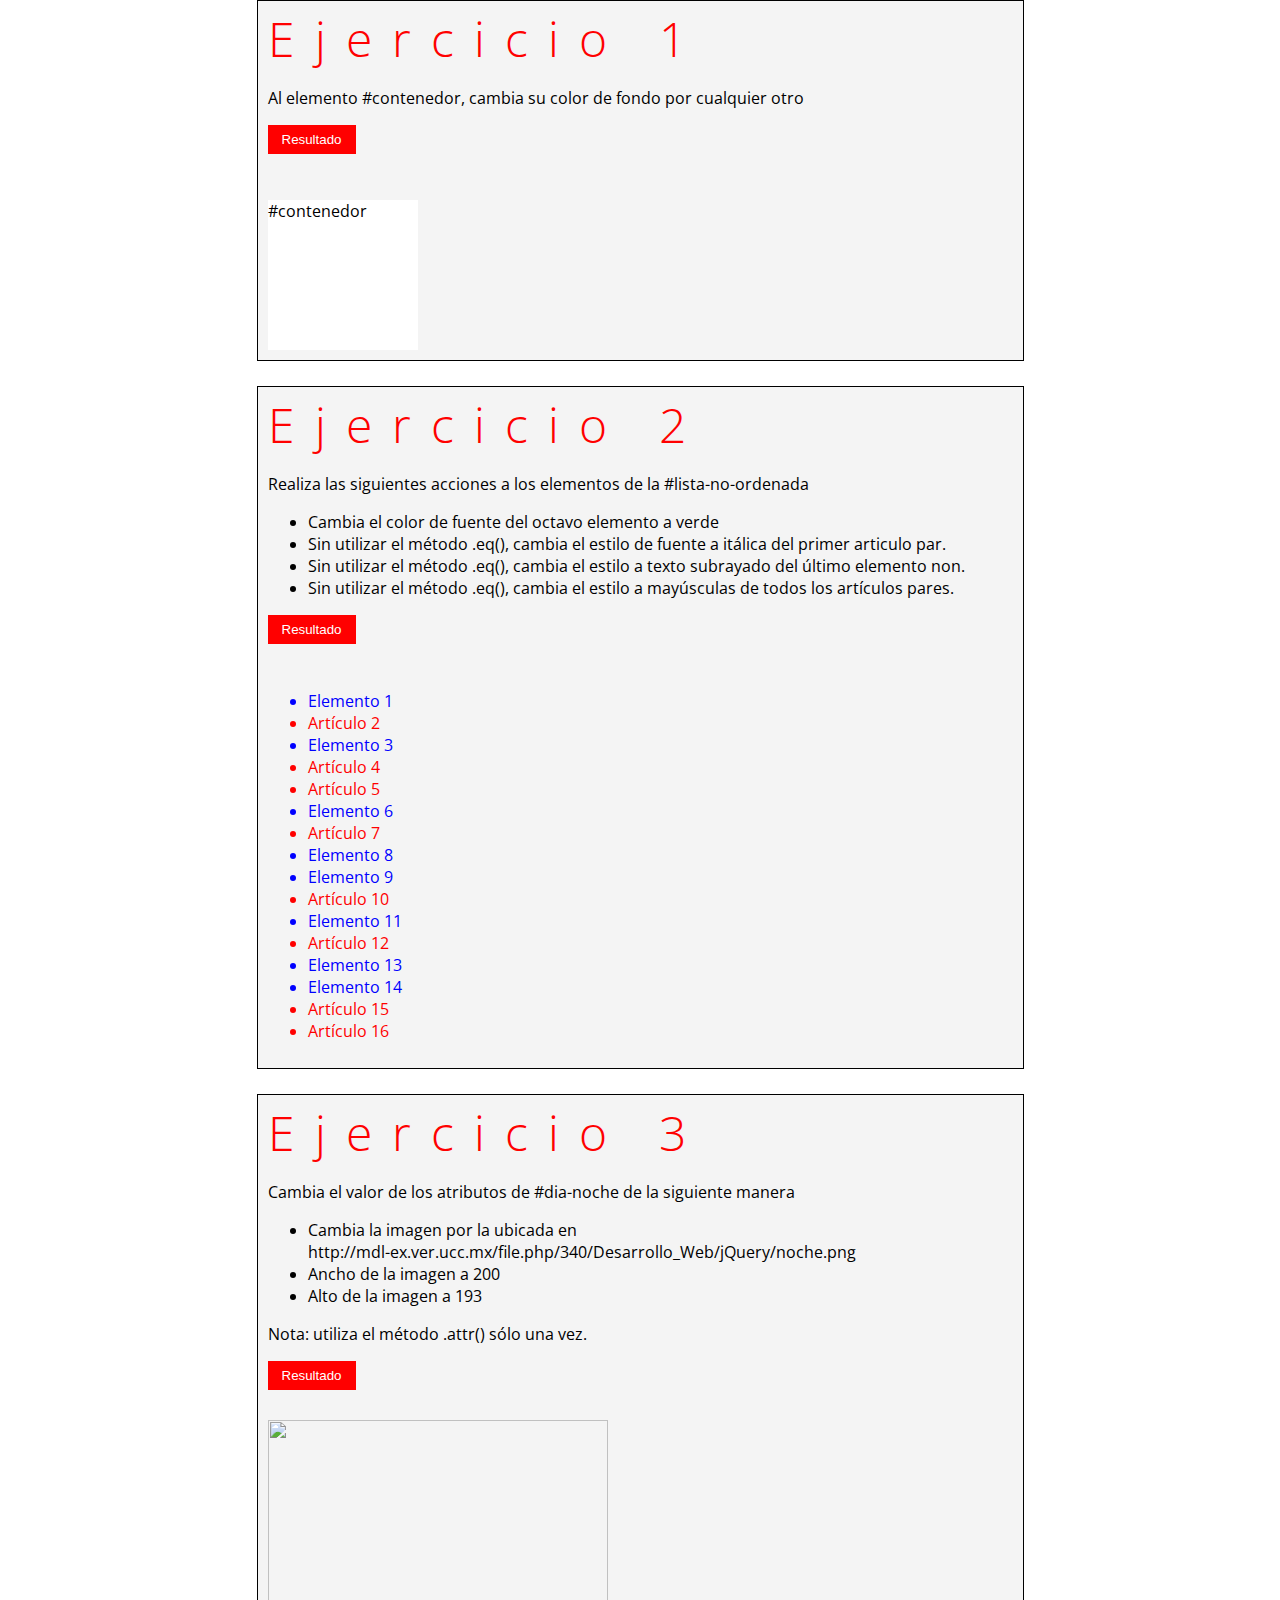
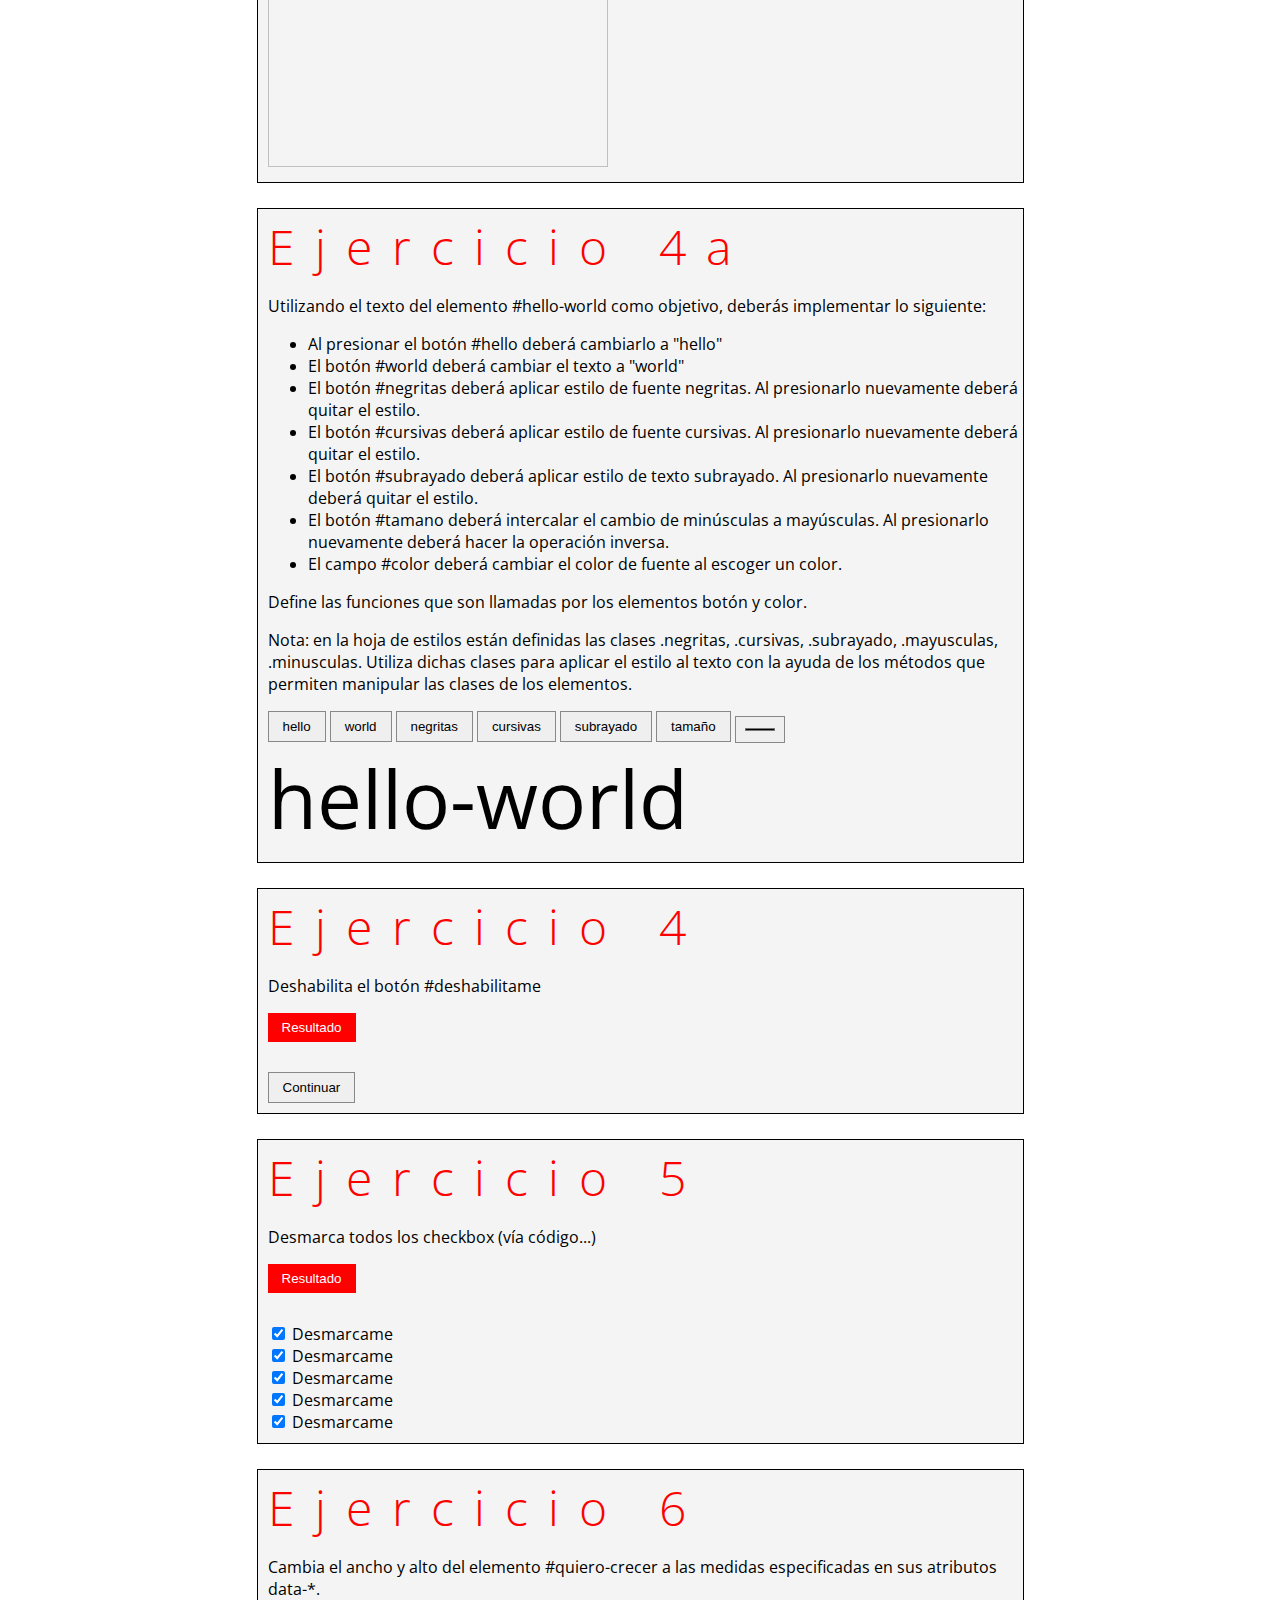
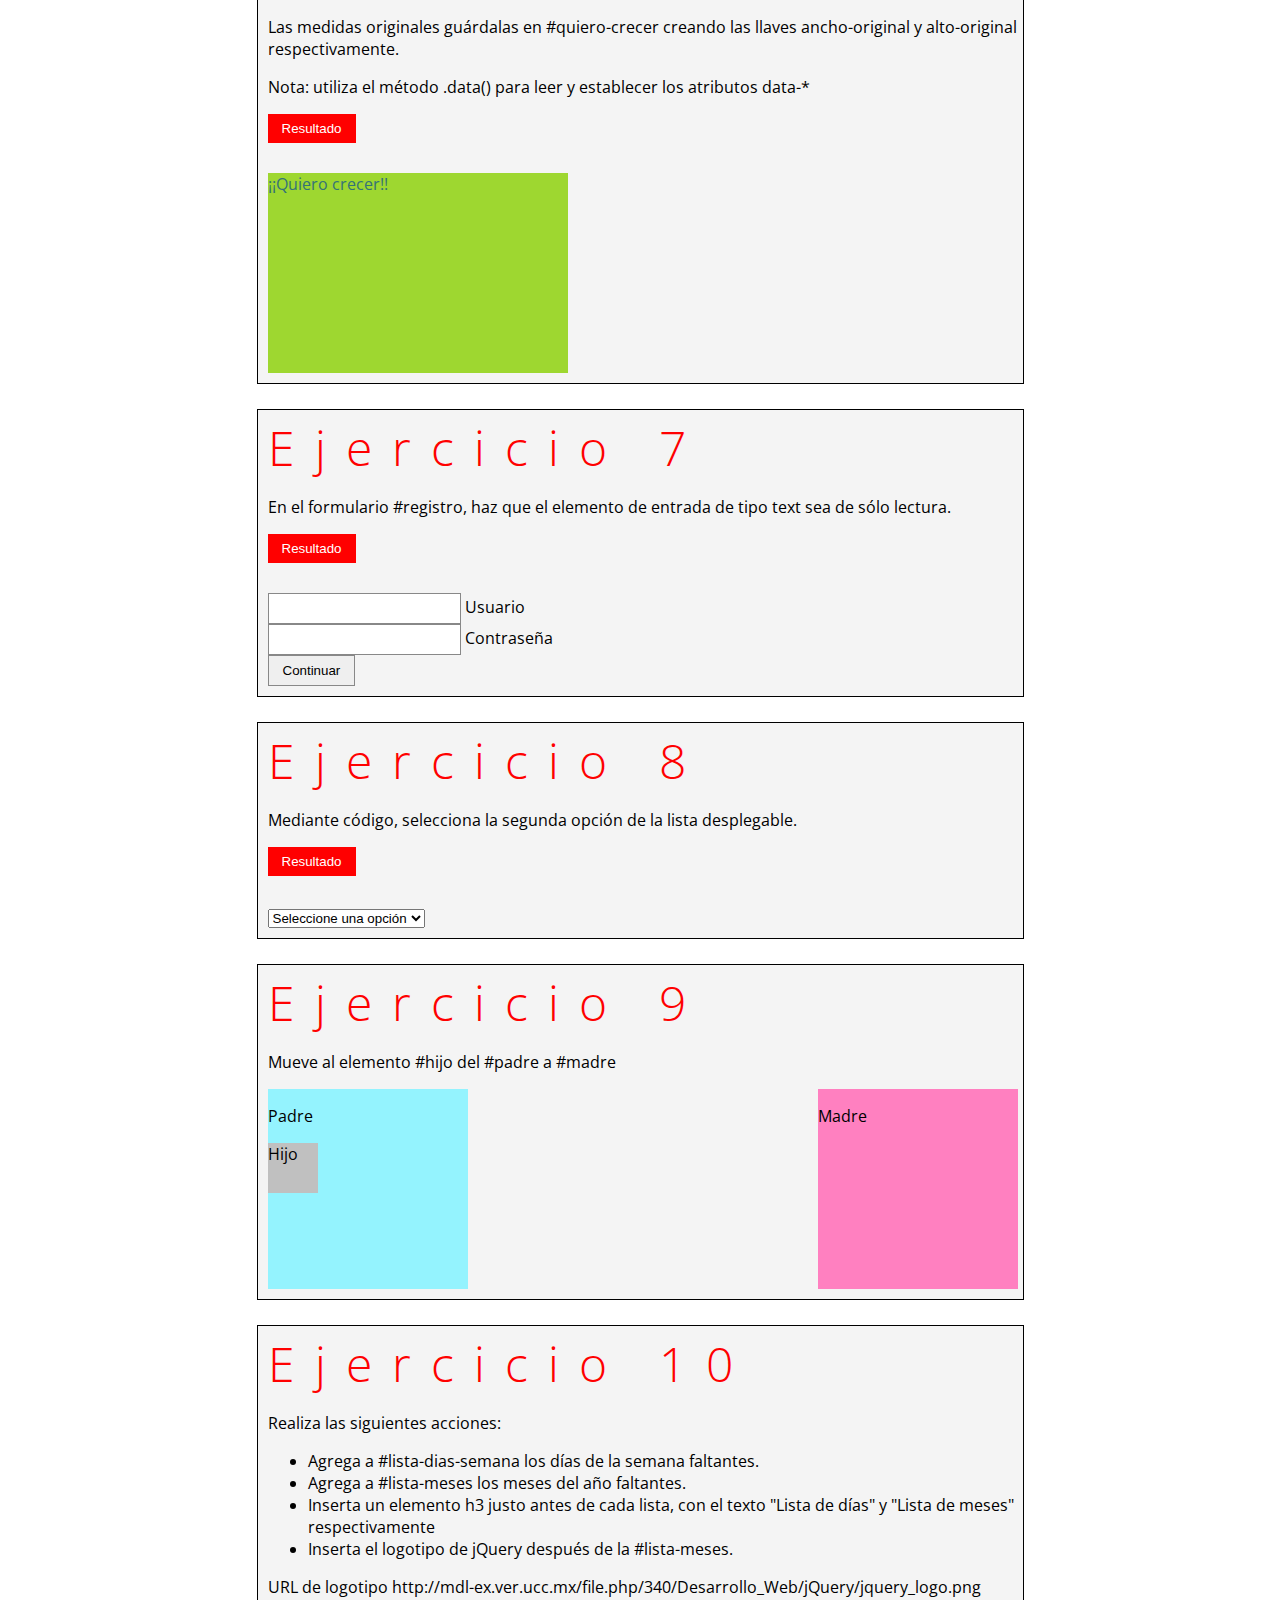
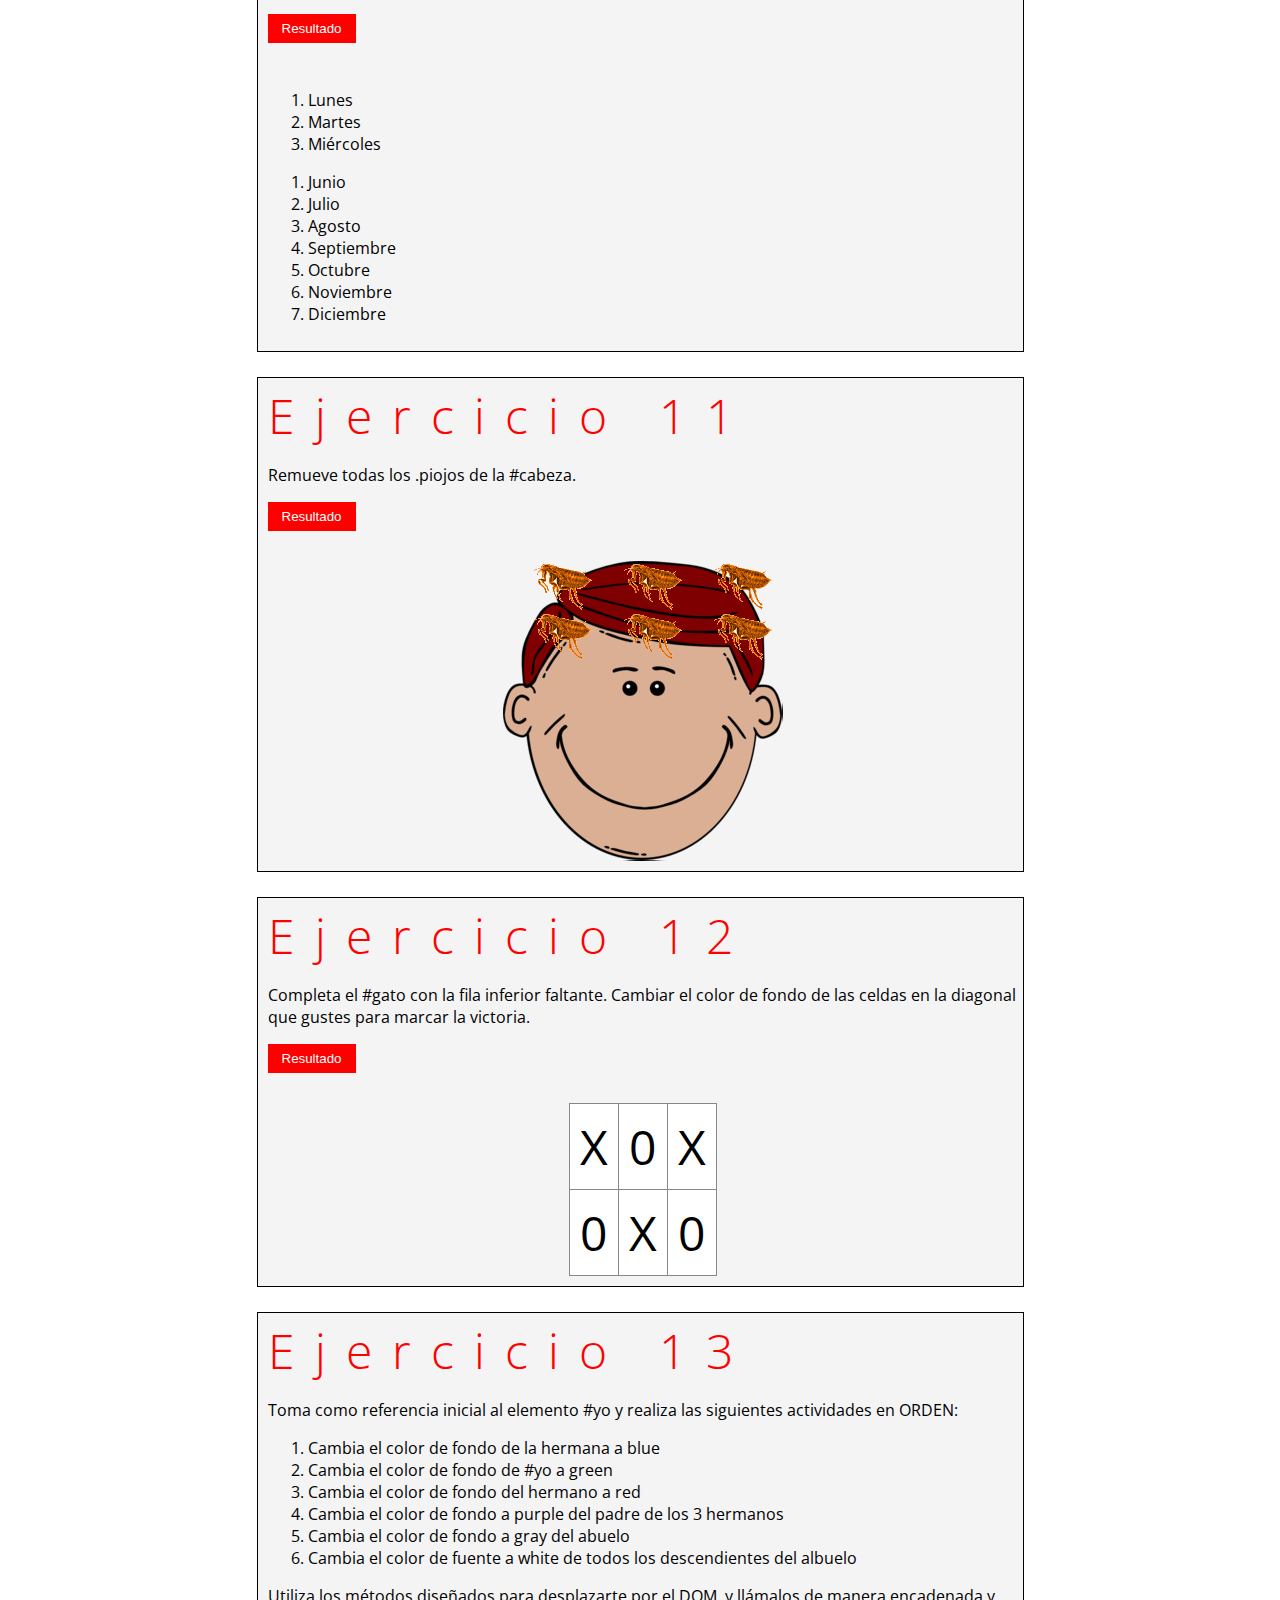
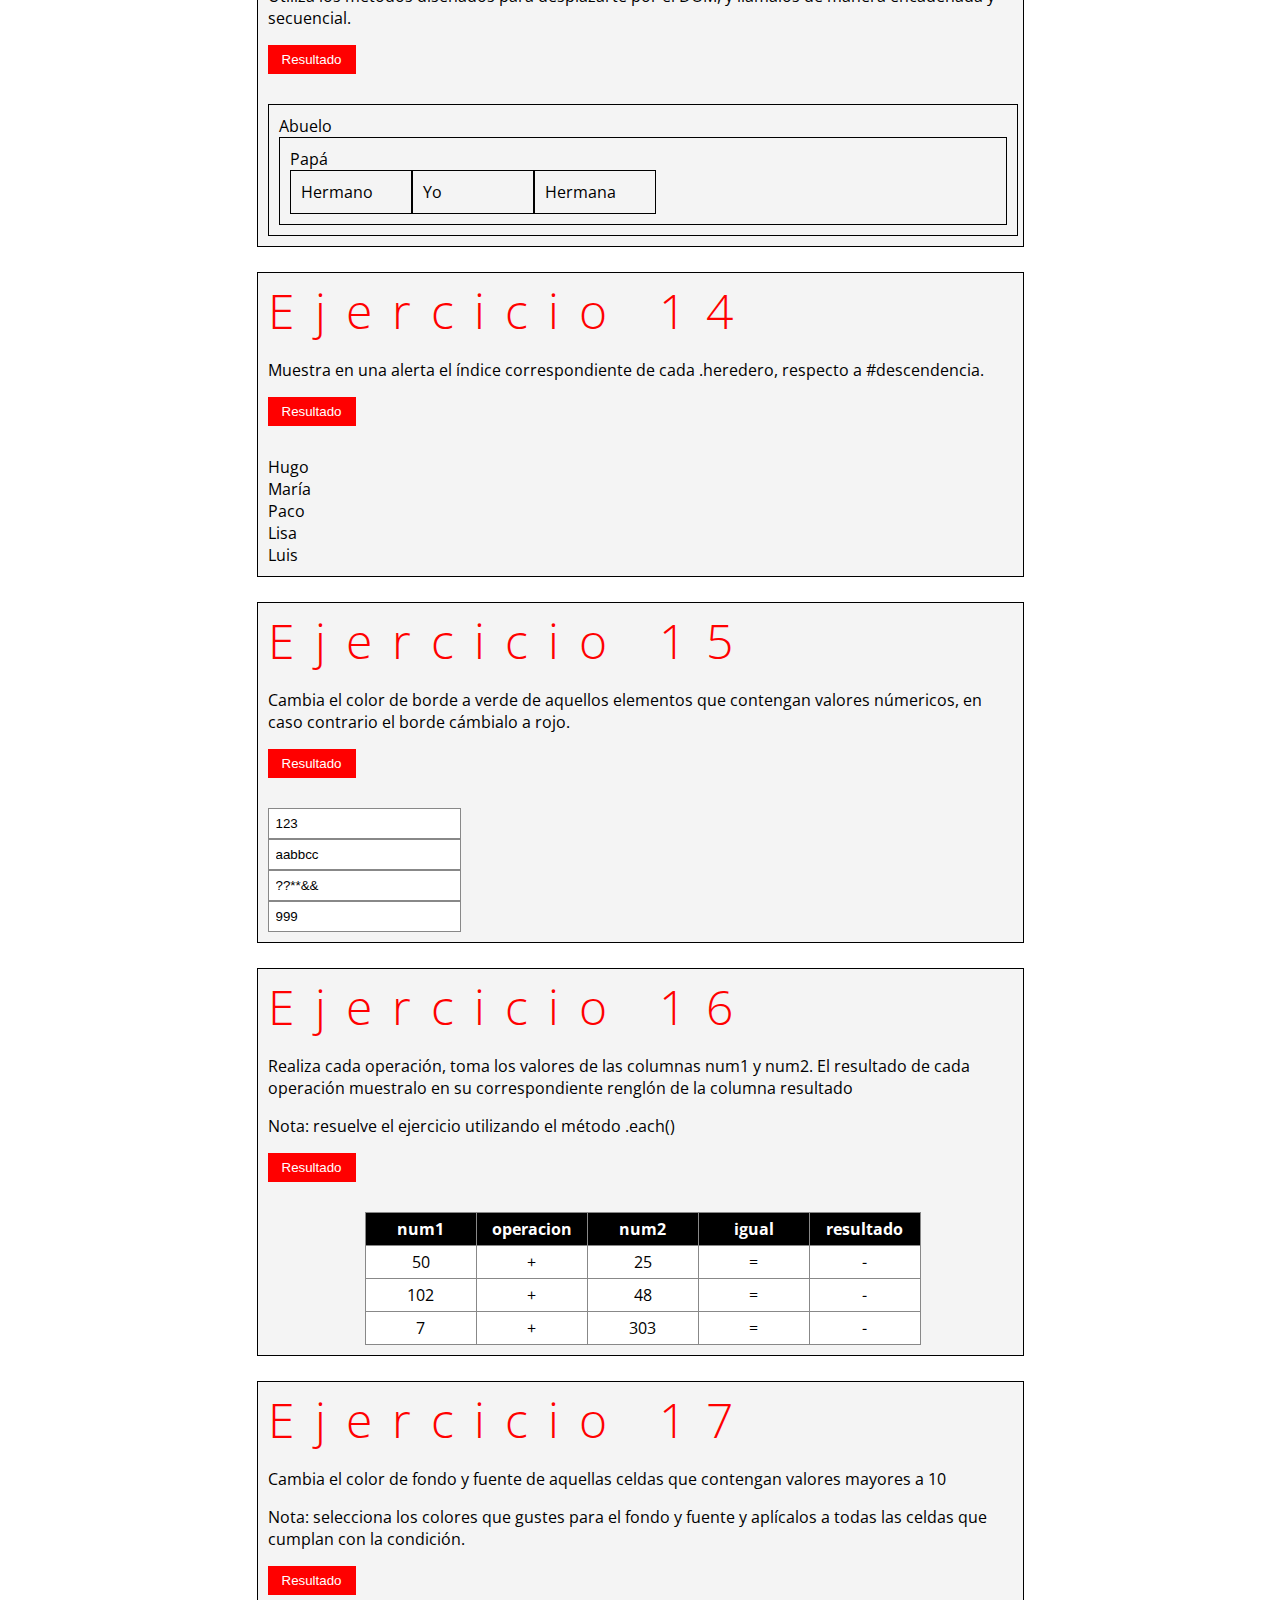
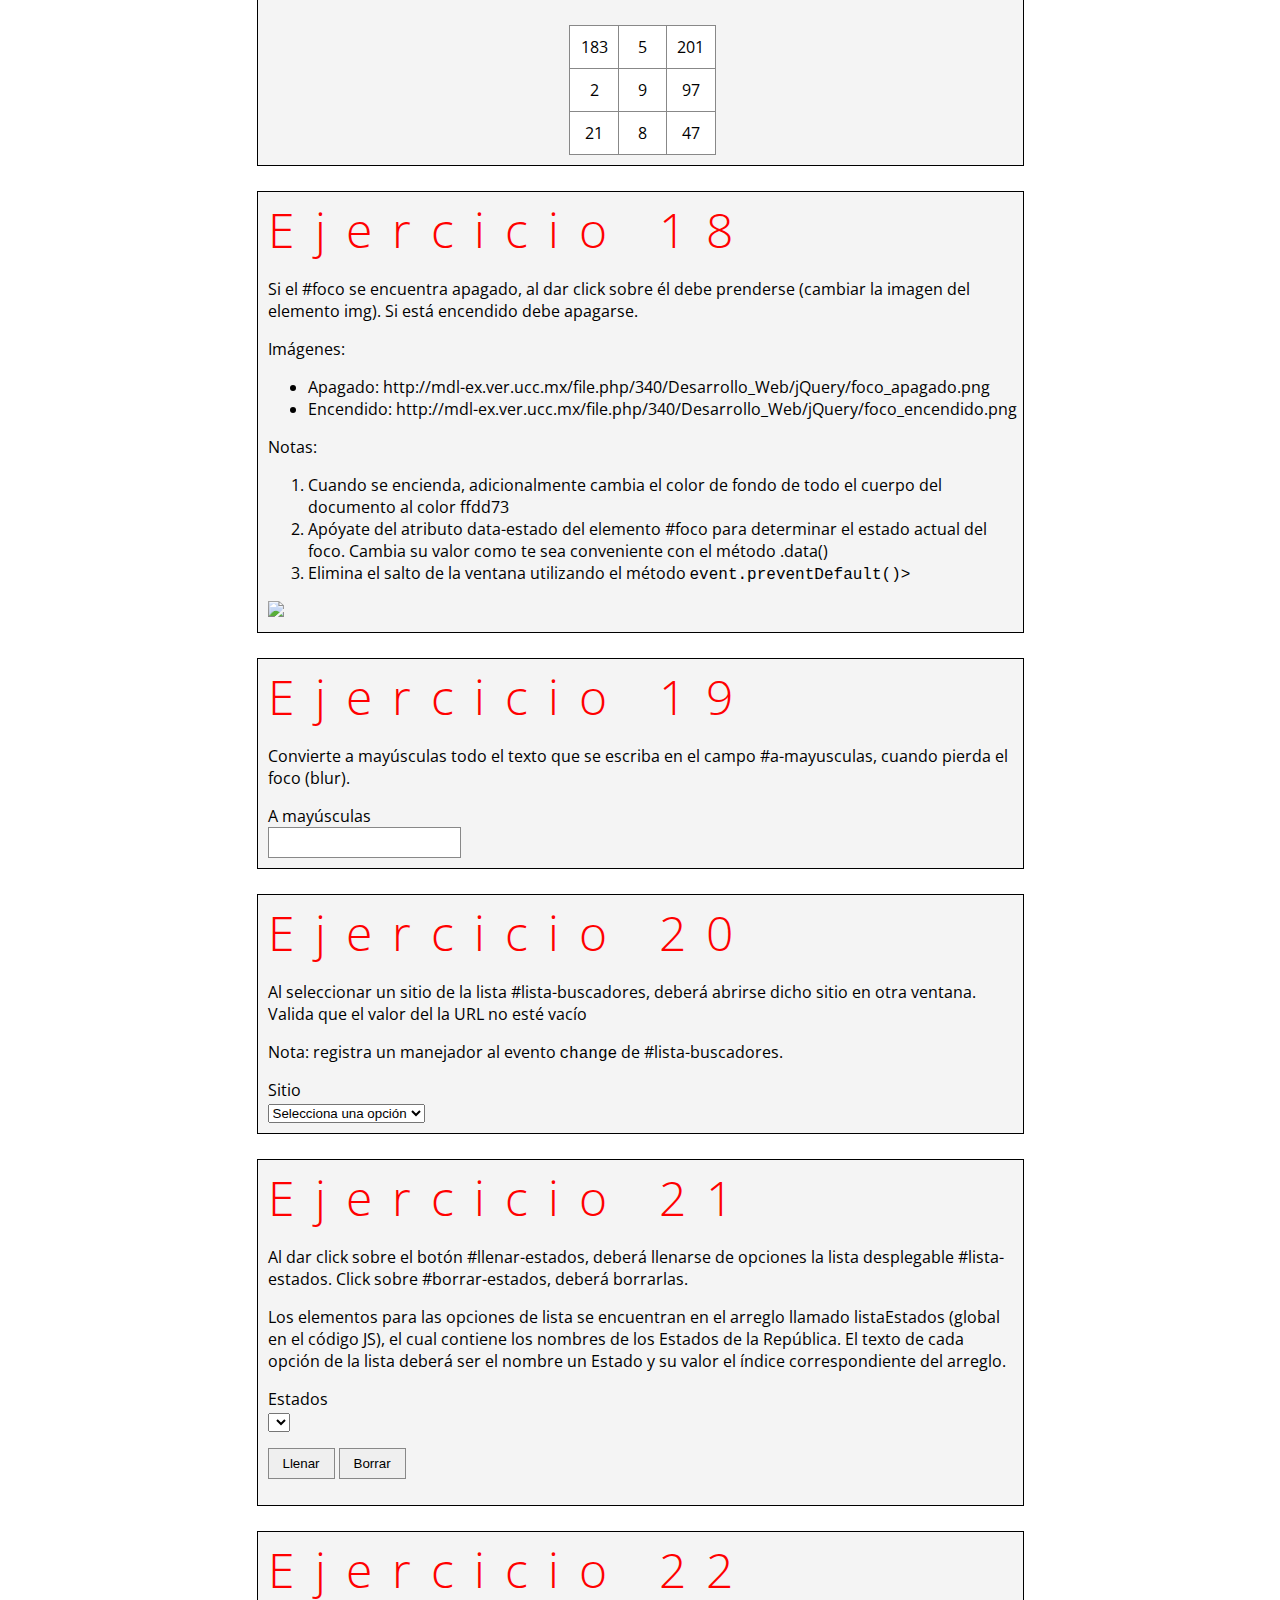
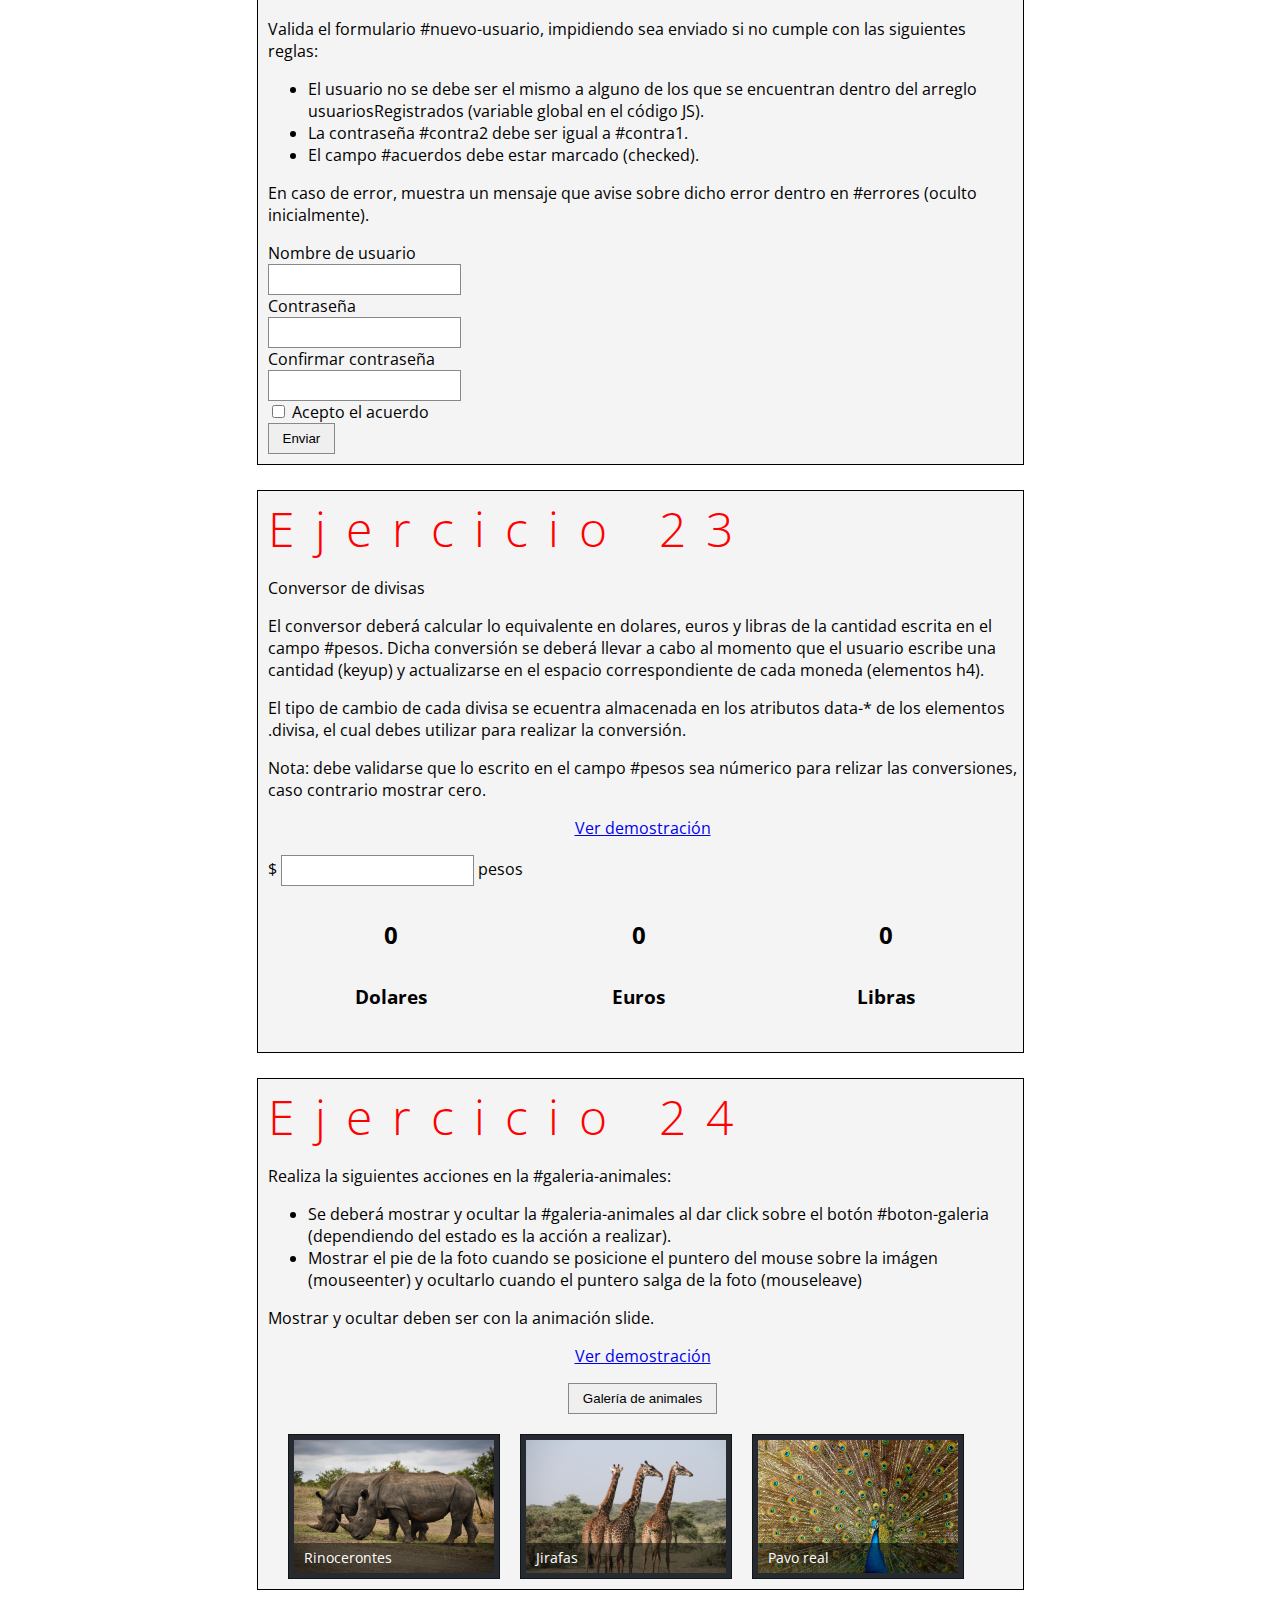
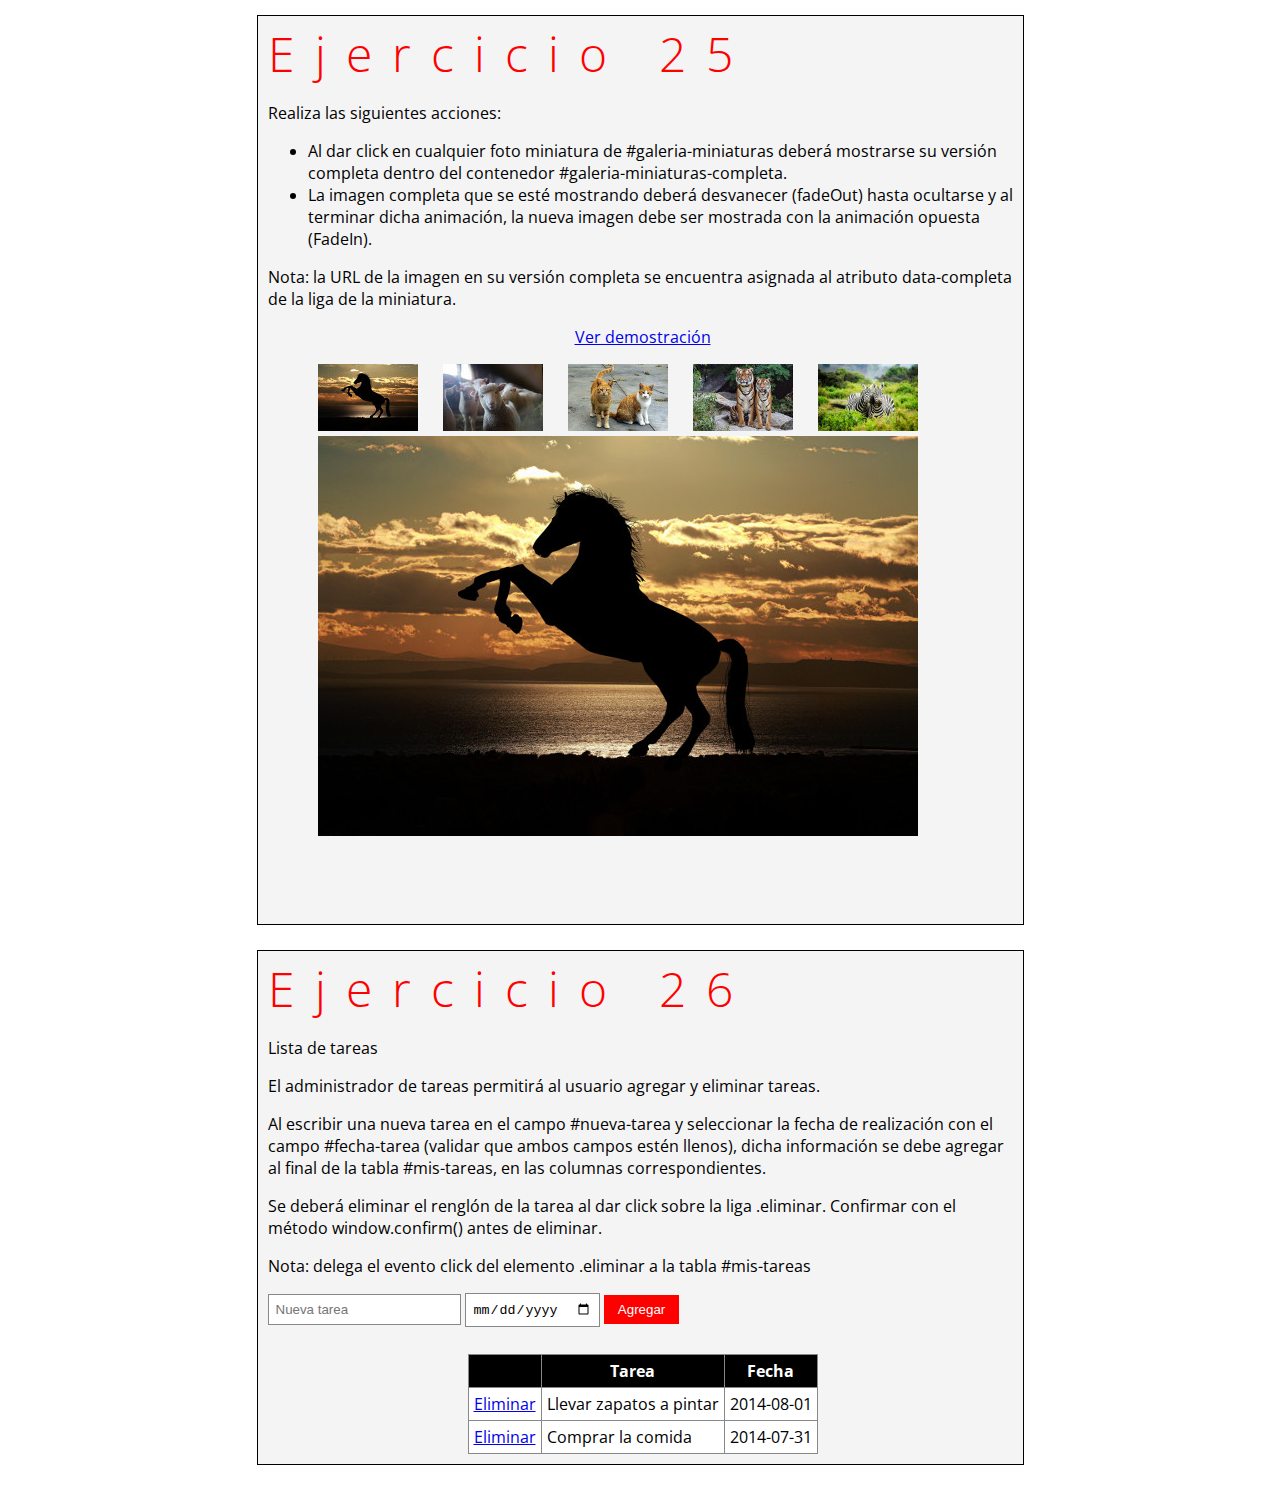
==== pw2-e13.html @ 1884f0b2 "Carga inicial" ====
<!DOCTYPE html>
<html>
    <head>
        <meta charset="utf-8">
        <title>Práctica 13</title>
        <link href='http://fonts.googleapis.com/css?family=Open+Sans:400,700,300' rel='stylesheet' type='text/css'>

        <script src="https://ajax.googleapis.com/ajax/libs/jquery/3.3.1/jquery.min.js"></script>

        <link rel="stylesheet" type="text/css" href="pw2-e13.css" />
        <script src="pw2-e13.js"></script>
    </head>
    <body>
        <div class="ejercicio" id="ejercicio1">
            <h2>Ejercicio 1</h2>

            <p>Al elemento #contenedor, cambia su color de fondo por cualquier otro</p>

            <div class="resultado">
                <input type="button" value="Resultado">

                <div id="contenedor">
                    <p>#contenedor</p>
                </div>
            </div>
        </div>

        <div class="ejercicio" id="ejercicio2">
            <h2>Ejercicio 2</h2>

            <p>Realiza las siguientes acciones a los elementos de la #lista-no-ordenada</p>

            <ul>
                <li>Cambia el color de fuente del octavo elemento a verde</li>
                <li>Sin utilizar el método .eq(), cambia el estilo de fuente a itálica del primer articulo par.</li>
                <li>Sin utilizar el método .eq(), cambia el estilo a texto subrayado del último elemento non.</li>
                <li>Sin utilizar el método .eq(), cambia el estilo a mayúsculas de todos los artículos pares.</li>
            </ul>

            <div class="resultado">
                <input type="button" value="Resultado" />

                <ul id="lista-no-ordenada">
                    <li class="elemento non">Elemento 1</li>
                    <li class="articulo par">Artículo 2</li>
                    <li class="elemento non">Elemento 3</li>
                    <li class="articulo par">Artículo 4</li>
                    <li class="articulo non">Artículo 5</li>
                    <li class="elemento par">Elemento 6</li>
                    <li class="articulo non">Artículo 7</li>
                    <li class="elemento par">Elemento 8</li>
                    <li class="elemento non">Elemento 9</li>
                    <li class="articulo par">Artículo 10</li>
                    <li class="elemento non">Elemento 11</li>
                    <li class="articulo par">Artículo 12</li>
                    <li class="elemento non">Elemento 13</li>
                    <li class="elemento par">Elemento 14</li>
                    <li class="articulo non">Artículo 15</li>
                    <li class="articulo par">Artículo 16</li>
                </ul>

            </div>
        </div>

        <div class="ejercicio" id="ejercicio3">
            <h2>Ejercicio 3</h2>

            <p>Cambia el valor de los atributos de #dia-noche de la siguiente manera</p>
            <ul>
                <li>Cambia la imagen por la ubicada en <br>http://mdl-ex.ver.ucc.mx/file.php/340/Desarrollo_Web/jQuery/noche.png</li>
                <li>Ancho de la imagen a 200</li>
                <li>Alto de la imagen a 193</li>
            </ul>

            <p>Nota: utiliza el método .attr() sólo una vez.</p>


            <div class="resultado">
                <input type="button" value="Resultado" />
                <br>
                <img src="http://mdl-ex.ver.ucc.mx/file.php/340/Desarrollo_Web/jQuery/dia.png" width="340" height="347" id="dia-noche">

            </div>
        </div>

        <div class="ejercicio" id="ejercicio4a">
            <h2>Ejercicio 4a</h2>

            <p>Utilizando el texto del elemento #hello-world como objetivo, deberás implementar lo siguiente:</p>

            <ul>
                <li>Al presionar el botón #hello deberá cambiarlo a "hello"</li>
                <li>El botón #world deberá cambiar el texto a "world"</li>
                <li>El botón #negritas deberá aplicar estilo de fuente negritas. Al presionarlo nuevamente deberá quitar el estilo.</li>
                <li>El botón #cursivas deberá aplicar estilo de fuente cursivas. Al presionarlo nuevamente deberá quitar el estilo.</li>
                <li>El botón #subrayado deberá aplicar estilo de texto subrayado. Al presionarlo nuevamente deberá quitar el estilo.</li>
                <li>El botón #tamano deberá intercalar el cambio de minúsculas a mayúsculas. Al presionarlo nuevamente deberá hacer la operación inversa.</li>
                <li>El campo #color deberá cambiar el color de fuente al escoger un color.</li>
            </ul>

            <p>Define las funciones que son llamadas por los elementos botón y color.</p>

            <p>Nota: en la hoja de estilos están definidas las clases .negritas, .cursivas, .subrayado, .mayusculas, .minusculas. Utiliza dichas clases para aplicar el estilo al texto con la ayuda de los métodos que permiten manipular las clases de los elementos.</p>


            <div class="resultado">
                <div>
                    <input type="button" onclick="aplicarCambioTexto('hello')" value="hello" id="hello">
                    <input type="button" onclick="aplicarCambioTexto('world')" value="world" id="world">
                    <input type="button" onclick="aplicarCambioNegritas()" value="negritas" id="negritas">
                    <input type="button" onclick="aplicarCambioCursivas()" value="cursivas" id="cursivas">
                    <input type="button" onclick="aplicarCambioSubrayado()" value="subrayado" id="subrayado">
                    <input type="button" onclick="aplicarCambioTamano()" value="tamaño" id="tamano">
                    <input type="color" onchange="aplicarCambioColor( this.value )" id="color">
                </div>
                <div id="hello-world">
                    hello-world
                </div>
            </div>
        </div>

        <div class="ejercicio" id="ejercicio4">
            <h2>Ejercicio 4</h2>

            <p>Deshabilita el botón #deshabilitame</p>

            <div class="resultado">
                <input type="button" value="Resultado" />

                <div>
                    <input type="button" id="deshabilitame" value="Continuar">
                </div>
            </div>
        </div>


        <div class="ejercicio" id="ejercicio5">
            <h2>Ejercicio 5</h2>

            <p>Desmarca todos los checkbox (vía código...)</p>

            <div class="resultado">
                <input type="button" value="Resultado" />

                <div id="desmarca">
                    <input type="checkbox" checked="checked"> Desmarcame<br>
                    <input type="checkbox" checked="checked"> Desmarcame<br>
                    <input type="checkbox" checked="checked"> Desmarcame<br>
                    <input type="checkbox" checked="checked"> Desmarcame<br>
                    <input type="checkbox" checked="checked"> Desmarcame<br>
                </div>
            </div>
        </div>

        <div class="ejercicio" id="ejercicio6">
            <h2>Ejercicio 6</h2>

            <p>Cambia el ancho y alto del elemento #quiero-crecer a las medidas especificadas en sus atributos data-*.</p>
            <p>Las medidas originales guárdalas en #quiero-crecer creando las llaves ancho-original y alto-original respectivamente.</p>
            <p>Nota: utiliza el método .data() para leer y establecer los atributos data-*</p>

            <div class="resultado">
                <input type="button" value="Resultado" />
                <div id="quiero-crecer" data-ancho="600" data-alto="400">
                    ¡¡Quiero crecer!!
                </div>
            </div>
        </div>

        <div class="ejercicio" id="ejercicio7">
            <h2>Ejercicio 7</h2>

            <p>En el formulario #registro, haz que el elemento de entrada de tipo text sea de sólo lectura.</p>

            <div class="resultado">
                <input type="button" value="Resultado" />

                <form id="registro">
                    <input type="text" /> Usuario<br>
                    <input type="password" /> Contraseña<br>
                    <input type="button" value="Continuar" />
                </form>
            </div>
        </div>

        <div class="ejercicio" id="ejercicio8">
            <h2>Ejercicio 8</h2>

            <p>Mediante código, selecciona la segunda opción de la lista desplegable.</p>

            <div class="resultado">
                <input type="button" value="Resultado"><br>
                <select>
                    <option>Seleccione una opción</option>
                    <option value="1">Opción 1</option>
                    <option value="2">Opción 2</option>
                    <option value="3">Opción 3</option>
                    <option value="4">Opción 4</option>
                    <option value="5">Opción 5</option>
                </select>
            </div>
        </div>

        <div class="ejercicio" id="ejercicio9">
            <h2>Ejercicio 9</h2>

            <p>Mueve al elemento #hijo del #padre a #madre</p>

            <div class="resultado">
                <div id="padre">
                    <p>Padre</p>
                        <span id="hijo">Hijo</span>
                </div>

                <div id="madre">
                    <p>Madre</p>
                </div>

                <br>
            </div>
        </div>

        <div class="ejercicio" id="ejercicio10">
            <h2>Ejercicio 10</h2>

            <p>Realiza las siguientes acciones:</p>
                <ul>
                    <li>Agrega a #lista-dias-semana los días de la semana faltantes.</li>
                    <li>Agrega a #lista-meses los meses del año faltantes.</li>
                    <li>Inserta un elemento h3 justo antes de cada lista, con el texto "Lista de días" y "Lista de meses" respectivamente</li>
                    <li>Inserta el logotipo de jQuery después de la #lista-meses.</li>
                </ul>
            <p>URL de logotipo http://mdl-ex.ver.ucc.mx/file.php/340/Desarrollo_Web/jQuery/jquery_logo.png</p>


            <div class="resultado">

                <input type="button" value="Resultado" onclick="ejercicio10()"/>

                <ol id="lista-dias-semana">
                    <li>Lunes</li>
                    <li>Martes</li>
                    <li>Miércoles</li>
                </ol>

                <ol id="lista-meses">
                    <li>Junio</li>
                    <li>Julio</li>
                    <li>Agosto</li>
                    <li>Septiembre</li>
                    <li>Octubre</li>
                    <li>Noviembre</li>
                    <li>Diciembre</li>
                </ol>


            </div>
        </div>

        <div class="ejercicio" id="ejercicio11">
            <h2>Ejercicio 11</h2>

            <p>Remueve todas los .piojos de la #cabeza.</p>

            <div class="resultado">
                <input type="button" value="Resultado" />
                <div id="cabeza">
                    <div class="piojos">&nbsp;</div>
                    <div class="piojos">&nbsp;</div>
                    <div class="piojos">&nbsp;</div>
                    <div class="piojos">&nbsp;</div>
                    <div class="piojos">&nbsp;</div>
                    <div class="piojos">&nbsp;</div>
                </div>
            </div>
        </div>

        <div class="ejercicio" id="ejercicio12">
            <h2>Ejercicio 12</h2>

            <p>Completa el #gato con la fila inferior faltante. Cambiar el color de fondo de las celdas en la diagonal que gustes para marcar la victoria.</p>

            <div class="resultado">
                <input type="button" value="Resultado" />

                <table id="gato">
                    <tr>
                        <td>X</td>
                        <td>0</td>
                        <td>X</td>
                    </tr>
                    <tr>
                        <td>0</td>
                        <td>X</td>
                        <td>0</td>
                    </tr>
                </table>

            </div>
        </div>

        <div class="ejercicio" id="ejercicio13">
            <h2>Ejercicio 13</h2>

            <p>Toma como referencia inicial al elemento #yo y realiza las siguientes actividades en ORDEN:</p>
            <ol>
                <li>Cambia el color de fondo de la hermana a blue</li>
                <li>Cambia el color de fondo de #yo a green</li>
                <li>Cambia el color de fondo del hermano a red</li>
                <li>Cambia el color de fondo a purple del padre de los 3 hermanos</li>
                <li>Cambia el color de fondo a gray del abuelo</li>
                <li>Cambia el color de fuente a white de todos los descendientes del albuelo</li>
            </ol>
            <p>Utiliza los métodos diseñados para desplazarte por el DOM, y llámalos de manera encadenada y secuencial.</p>


            <div class="resultado">
                <input type="button" value="Resultado" onclick="ejercicio13()">

                <div id="arbol-genealogico">
                    <div>
                        Abuelo
                        <div>
                            Papá
                            <br>

                            <div>
                                Hermano
                            </div>
                            <div id="yo">
                                Yo
                            </div>

                            <div>
                                Hermana
                            </div>

                            <br>
                        </div>
                    </div>
                </div>
            </div>

        </div>

        <div class="ejercicio" id="ejercicio14">
            <h2>Ejercicio 14</h2>

            <p>Muestra en una alerta el índice correspondiente de cada .heredero, respecto a #descendencia.</p>

            <div class="resultado">
                <input type="button" value="Resultado">

                <div id="descendencia">
                    <div class="heredero">Hugo</div>
                    <div class="heredero">María</div>
                    <div class="heredero">Paco</div>
                    <div class="heredero">Lisa</div>
                    <div class="heredero">Luis</div>
                </div>
            </div>
        </div>

        <div class="ejercicio" id="ejercicio15">
            <h2>Ejercicio 15</h2>

            <p>Cambia el color de borde a verde de aquellos elementos que contengan valores númericos, en caso contrario el borde cámbialo a rojo.</p>

            <div class="resultado">
                <input type="button" value="Resultado">


                <div id="marcalos">
                    <input type="text" value="123" readonly="readonly"/><br>
                    <input type="text" value="aabbcc" readonly="readonly" /><br>
                    <input type="text" value="??**&&" readonly="readonly" /><br>
                    <input type="text" value="999" readonly="readonly" />
                </div>
            </div>
        </div>

        <div class="ejercicio" id="ejercicio16">
            <h2>Ejercicio 16</h2>

            <p>Realiza cada operación, toma los valores de las columnas num1 y num2. El resultado de cada operación muestralo en su correspondiente renglón de la columna resultado</p>
            <p>Nota: resuelve el ejercicio utilizando el método .each()</p>

            <div class="resultado">
                <input type="button" value="Resultado">

                <table id="sumas">
                    <thead>
                        <tr>
                            <th width="100">num1</th>
                            <th width="100">operacion</th>
                            <th width="100">num2</th>
                            <th width="100">igual</th>
                            <th width="100">resultado</th>
                        </tr>
                    </thead>
                    <tbody>
                        <tr>
                            <td>50</td>
                            <td>+</td>
                            <td>25</td>
                            <td>=</td>
                            <td>-</td>
                        </tr>
                        <tr>
                            <td>102</td>
                            <td>+</td>
                            <td>48</td>
                            <td>=</td>
                            <td>-</td>
                        </tr>
                        <tr>
                            <td>7</td>
                            <td>+</td>
                            <td>303</td>
                            <td>=</td>
                            <td>-</td>
                        </tr>
                    </tbody>
                </table>
            </div>
        </div>

        <div class="ejercicio" id="ejercicio17">
            <h2>Ejercicio 17</h2>

            <p>Cambia el color de fondo y fuente de aquellas celdas que contengan valores mayores a 10</p>
            <p>Nota: selecciona los colores que gustes para el fondo y fuente y aplícalos a todas las celdas que cumplan con la condición.</p>

            <div class="resultado">
                <input type="button" value="Resultado">

                <table id="mayores-que-10">
                  <tr>
                    <td>183</td>
                    <td>5</td>
                    <td>201</td>
                  </tr>
                  <tr>
                    <td>2</td>
                    <td>9</td>
                    <td>97</td>
                  </tr>
                  <tr>
                    <td>21</td>
                    <td>8</td>
                    <td>47</td>
                  </tr>
                </table>
            </div>
        </div>

        <div class="ejercicio" id="ejercicio18">
            <h2>Ejercicio 18</h2>

            <p>Si el #foco se encuentra apagado, al dar click sobre él debe prenderse (cambiar la imagen del elemento img). Si está encendido debe apagarse.</p>
            <p>Imágenes:</p>
            <ul>
                <li>Apagado: http://mdl-ex.ver.ucc.mx/file.php/340/Desarrollo_Web/jQuery/foco_apagado.png</li>
                <li>Encendido: http://mdl-ex.ver.ucc.mx/file.php/340/Desarrollo_Web/jQuery/foco_encendido.png</li>
            </ul>

            <p>Notas:</p>
            <ol>
                <li>Cuando se encienda, adicionalmente cambia el color de fondo de todo el cuerpo del documento al color ffdd73</li>
                <li>Apóyate del atributo data-estado del elemento #foco para determinar el estado actual del foco. Cambia su valor como te sea conveniente con el método .data()</li>
                <li>Elimina el salto de la ventana utilizando el método <code>event.preventDefault()></code></li>
            </ol>


            <div class="resultado">
                <a href="#" id="foco" data-estado="apagado"><img src="http://mdl-ex.ver.ucc.mx/file.php/340/Desarrollo_Web/jQuery/foco_apagado.png"></a>
            </div>
        </div>

        <div class="ejercicio" id="ejercicio19">
            <h2>Ejercicio 19</h2>

            <p>Convierte a mayúsculas todo el texto que se escriba en el campo #a-mayusculas, cuando pierda el foco (blur).</p>

            <div class="resultado">
                <label>A mayúsculas<br>
                    <input type="text" id="a-mayusculas" />
                </label>
            </div>

        </div>

        <div class="ejercicio" id="ejercicio20">
            <h2>Ejercicio 20</h2>

            <p>Al seleccionar un sitio de la lista #lista-buscadores, deberá abrirse dicho sitio en otra ventana. Valida que el valor del la URL no esté vacío</p>
            <p>Nota: registra un manejador al evento <code>change</code> de #lista-buscadores.</p>


            <div class="resultado">
                <label>Sitio<br>
                    <select id="lista-buscadores">
                        <option value="">Selecciona una opción</option>
                        <option value="http://www.google.com">Google</option>
                        <option value="http://www.yahoo.com">Yahoo</option>
                        <option value="https://duckduckgo.com/">DuckDuckGo</option>
                    </select>
                </label>
            </div>
        </div>


        <div class="ejercicio" id="ejercicio21">
            <h2>Ejercicio 21</h2>

            <p>Al dar click sobre el botón #llenar-estados, deberá llenarse de opciones la lista desplegable #lista-estados. Click sobre #borrar-estados, deberá borrarlas.</p>
            <p>Los elementos para las opciones de lista se encuentran en el arreglo llamado listaEstados (global en el código JS), el cual contiene los nombres de los Estados de la República. El texto de cada opción de la lista deberá ser el nombre un Estado y su valor el índice  correspondiente del arreglo.</p>

            <div class="resultado">
                <label>Estados<br>
                    <select id="lista-estados"></select>
                </label>
                <p>
                    <input type="button" id="llenar-estados" value="Llenar" />
                    <input type="button" id="borrar-estados" value="Borrar" />
                </p>

            </div>

        </div>

        <div class="ejercicio" id="ejercicio22">

            <h2>Ejercicio 22</h2>

            <p>Valida el formulario #nuevo-usuario, impidiendo sea enviado si no cumple con las siguientes reglas:</p>
            <ul>
                <li>El usuario no se debe ser el mismo a alguno de los que se encuentran dentro del arreglo usuariosRegistrados (variable global en el código JS).</li>
                <li>La contraseña #contra2 debe ser igual a #contra1.</li>
                <li>El campo #acuerdos debe estar marcado (checked).</li>
            </ul>

            <p>En caso de error, muestra un mensaje que avise sobre dicho error dentro en #errores (oculto inicialmente).</p>

            <div class="resultado">

                <div id="errores">errores</div>

                <form id="nuevo-usuario">

                    <label>Nombre de usuario<br>
                        <input type="text" id="usuario" />
                    </label>

                    <br>

                    <label>Contraseña<br>
                        <input type="password" id="contra1" />
                    </label>

                    <br>

                    <label>Confirmar contraseña<br>
                        <input type="password" id="contra2" />
                    </label>

                    <br>

                    <label><input type="checkbox" id="acuerdos" value="acepto"/> Acepto el acuerdo</label>

                    <br>

                    <input type="submit" value="Enviar">
                </form>
            </div>

        </div>



        <div class="ejercicio" id="ejercicio23">
            <h2>Ejercicio 23</h2>


            <p>Conversor de divisas</p>

            <p>El conversor deberá calcular lo equivalente en dolares, euros y libras de la cantidad escrita en el campo #pesos. Dicha conversión se deberá llevar a cabo al momento que el usuario escribe una cantidad (keyup) y actualizarse en el espacio correspondiente de cada moneda (elementos h4).</p>
            <p>El tipo de cambio de cada divisa se ecuentra almacenada en los atributos data-* de los elementos .divisa, el cual debes utilizar para realizar la conversión.</p>
            <p>Nota: debe validarse que lo escrito en el campo #pesos sea númerico para relizar las conversiones, caso contrario mostrar cero.</p>

            <div class="resultado">

                <p class="demo"><a href="http://codepen.io/rsanchez/pen/vsduh" target="_blank">Ver demostración</a></p>
                <div class="en-pesos">
                    $ <input type="number" id="pesos"> pesos <br>
                </div>
                <div class="conversor">
                    <div id="dolares" class="divisa" data-cambio="13.50">
                        <h4>0</h4>
                        <h5>Dolares</h5>
                    </div>

                    <div id="euros" class="divisa" data-cambio="17.50">
                        <h4>0</h4>
                        <h5>Euros</h5>
                    </div>

                    <div id="libras" class="divisa" data-cambio="21.50">
                        <h4>0</h4>
                        <h5>Libras</h5>
                    </div>

                    <br>
               </div>
            </div>
        </div>

        <div class="ejercicio" id="ejercicio24">
            <h2>Ejercicio 24</h2>

            <p>Realiza la siguientes acciones en la #galeria-animales:</p>
            <ul>
                <li>Se deberá mostrar y ocultar la #galeria-animales al dar click sobre el botón #boton-galeria (dependiendo del estado es la acción a realizar).</li>
                <li>Mostrar el pie de la foto cuando se posicione el puntero del mouse sobre la imágen (mouseenter) y ocultarlo cuando el puntero salga de la foto (mouseleave)</li>
            </ul>
            <p>Mostrar y ocultar deben ser con la animación slide.</p>

            <p class="demo"><a href="http://codepen.io/rsanchez/pen/zJIub" target="_blank">Ver demostración</a></p>

            <div class="resultado">
                <div>
                    <input type="button" id="boton-galeria" value="Galería de animales" />
                </div>
                <ul id="galeria-animales">
                    <li>
                        <img src="img/animales/rinocerontes.jpg" width="200">
                        <span>Rinocerontes</span>
                    </li>

                    <li>
                        <img src="img/animales/jirafas.jpg" width="200">
                        <span>Jirafas</span>
                    </li>

                    <li>
                        <img src="img/animales/pavo_real.jpg" width="200">
                        <span>Pavo real</span>
                    </li>
                </ul>

                <br>

            </div>

        </div>

        <div class="ejercicio" id="ejercicio25">
            <h2>Ejercicio 25</h2>

            <p>Realiza las siguientes acciones:</p>
            <ul>
                <li>Al dar click en cualquier foto miniatura de #galeria-miniaturas deberá mostrarse su versión completa dentro del contenedor #galeria-miniaturas-completa.</li>
                <li>La imagen completa que se esté mostrando deberá desvanecer (fadeOut) hasta ocultarse y al terminar dicha animación, la nueva imagen debe ser mostrada con la animación opuesta (FadeIn).</li>
            </ul>

            <p>Nota: la URL de la imagen en su versión completa se encuentra asignada al atributo data-completa de la liga de la miniatura.</p>

            <p class="demo"><a href="http://codepen.io/rsanchez/pen/oEufG" target="_blank">Ver demostración</a></p>


            <div class="resultado">
                <div id="contenedor-galeria-miniaturas">
                    <ul id="galeria-miniaturas">
                        <li>
                            <a href="#" data-completa="img/animales/caballo.jpg">
                                <img src="img/animales/thumbs/caballo.jpg" width="100" height="67">
                            </a>
                        </li>

                        <li>
                            <a href="#" data-completa="img/animales/oveja.jpg">
                                <img src="img/animales/thumbs/oveja.jpg" width="100" height="67">
                            </a>
                        </li>

                        <li>
                            <a href="#" data-completa="img/animales/gatos.jpg">
                                <img src="img/animales/thumbs/gatos.jpg" width="100" height="67">
                            </a>
                        </li>

                        <li>
                            <a href="#" data-completa="img/animales/tigres.jpg">
                                <img src="img/animales/thumbs/tigres.jpg" width="100" height="67">
                            </a>
                        </li>

                        <li>
                            <a href="#" data-completa="img/animales/zebras.jpg">
                                <img src="img/animales/thumbs/zebras.jpg" width="100" height="67">
                            </a>
                        </li>
                    </ul>

                    <br>

                    <div id="galeria-miniaturas-completa">
                        <img src="img/animales/caballo.jpg" width="600" height="400">
                    </div>

                    <br>
                </div>
            </div>
        </div>

        <div class="ejercicio" id="ejercicio26">
            <h2>Ejercicio 26</h2>


            <p>Lista de tareas</p>

            <p>El administrador de tareas permitirá al usuario agregar y eliminar tareas.</p>
            <p>Al escribir una nueva tarea en el campo #nueva-tarea y seleccionar la fecha de realización con el campo #fecha-tarea (validar que ambos campos estén llenos), dicha información se debe agregar al final de la tabla #mis-tareas, en las columnas correspondientes.</p>
            <p>Se deberá eliminar el renglón de la tarea al dar click sobre la liga .eliminar. Confirmar con el método window.confirm() antes de eliminar.</p>
            <p>Nota: delega el evento click del elemento .eliminar a la tabla #mis-tareas</p>

            <div class="resultado">
                <input type="text" id="nueva-tarea" placeholder="Nueva tarea" />
                <input type="date" id="fecha-tarea"/>


                <input type="button" value="Agregar" id="boton-agregar-tarea">

                <table id="mis-tareas">
                    <thead>
                        <tr>
                            <th>&nbsp;</th>
                            <th>Tarea</th>
                            <th>Fecha</th>
                        </tr>
                    </thead>
                    <tbody>
                        <tr>
                            <td><a href="#" class="eliminar">Eliminar</a></td>
                            <td>Llevar zapatos a pintar</td>
                            <td>2014-08-01</td>
                        </tr>
                        <tr>
                            <td><a href="#" class="eliminar">Eliminar</a></td>
                            <td>Comprar la comida</td>
                            <td>2014-07-31</td>
                        </tr>
                    </tbody>
                </table>
             </div>
        </div>

    </body>
</html>
---- pw2-e13.css ----
body {
font-family:'Open Sans', sans-serif;
font-size:16px;
margin:0;
padding:0;
}

.ejercicio {
background-color:#f4f4f4;
border:1px solid #000;
max-width:750px;
margin:0 auto 25px;
padding:5px 5px 10px 10px;
}

.ejercicio > h2 {
color:red;
letter-spacing:20px;
font-weight:300;
font-size:3em;
margin:0;
padding:0;
}

table {
border-collapse:collapse;
max-width:700px;
margin:0 auto;
}

table th,table td {
border:1px solid #888;
padding:5px;
}

table th {
background-color:#000;
color:#fff;
}

table td {
background-color:#fff;
}

a img {
border:0;
}

#mayores-que-10 td {
width:33%;
text-align:center;
padding:10px;
}

input {
border:1px solid #888;
outline:none;
padding:7px;
}

input[type='button'],input[type='submit'] {
padding:7px 14px;
}

.demo {
text-align:center;
}

.resultado > input[type='button'] {
background-color:red;
color:#FFF;
border:0;
cursor:pointer;
margin-bottom:30px;
}

.resultado > input[type='button']:hover {
background-color:#c00;
}

#contenedor {
width:150px;
height:150px;
background-color:#fff;
}

.elemento {
color:blue;
}

.articulo {
color:red;
}

#hello-world{
font-size: 5.0em;
}

.negritas{
font-weight: bold;
}

.cursivas{
font-style:italic;
}

.subrayado{
text-decoration: underline;
}

.mayusculas{
text-transform: uppercase;
}

.minusculas{
text-transform: lowercase;
}

#quiero-crecer {
width:300px;
height:200px;
background-color:#9ED730;
color:#347278;
}

#copiame {
width:150px;
height:150px;
background-color:#80ffff;
}

#padre {
width:200px;
height:200px;
float:left;
background-color:#94f3fe;
}

#madre {
width:200px;
height:200px;
float:right;
background-color:#ff80c0;
}

#hijo {
width:50px;
height:50px;
display:block;
background-color:silver;
}

#gato td {
font-size:3em;
padding:10px;
}

#cabeza {
width:280px;
height:300px;
background:url(img/cabeza.png);
margin:0 auto;
}

.piojos {
height:50px;
width:60px;
float:left;
margin-left:30px;
background-image:url(img/pulga.gif);
}

#arbol-genealogico div{
padding:10px;
border:1px solid #000000;
}
#arbol-genealogico > div > div > div{
    float:left;
    width:100px;
}

#sumas td {
width:20%;
text-align:center;
}

#errores {
display:none;
width:300px;
background-color:#ffa8a8;
color:red;
text-align:center;
margin:0 auto;
padding:10px;
}

.divisa {
width:33%;
float:left;
margin:0;
}

.divisa h4 {
font-size:1.5em;
text-align:center;
}

.divisa h5 {
font-size:1.2em;
text-align:center;
}

#boton-galeria {
display:block;
margin:10px auto 20px;
}

#contenedor-galeria-miniaturas {
width:650px;
height:550px;
margin:0 auto;
}

#galeria-miniaturas {
list-style-type:none;
padding:0;
}

#galeria-miniaturas li {
float:left;
position:relative;
margin-right:25px;
max-width:100px;
}

#galeria-miniaturas-completa {
width:600px;
height:400px;
}

br {
clear:both;
}

#galeria-animales {
list-style-type:none;
margin:0;
padding:0;
}

#galeria-animales li {
float:left;
position:relative;
margin-left:20px;
max-width:250px;
background:#252b30;
border:1px solid #121415;
padding:5px 5px 0;
}

#galeria-animales span {
background-color:rgba(0,0,0,0.5);
bottom:5px;
font-size:14px;
height:30px;
left:5px;
line-height:30px;
position:absolute;
right:5px;
text-indent:10px;
top:auto;
color:#FFF;
}
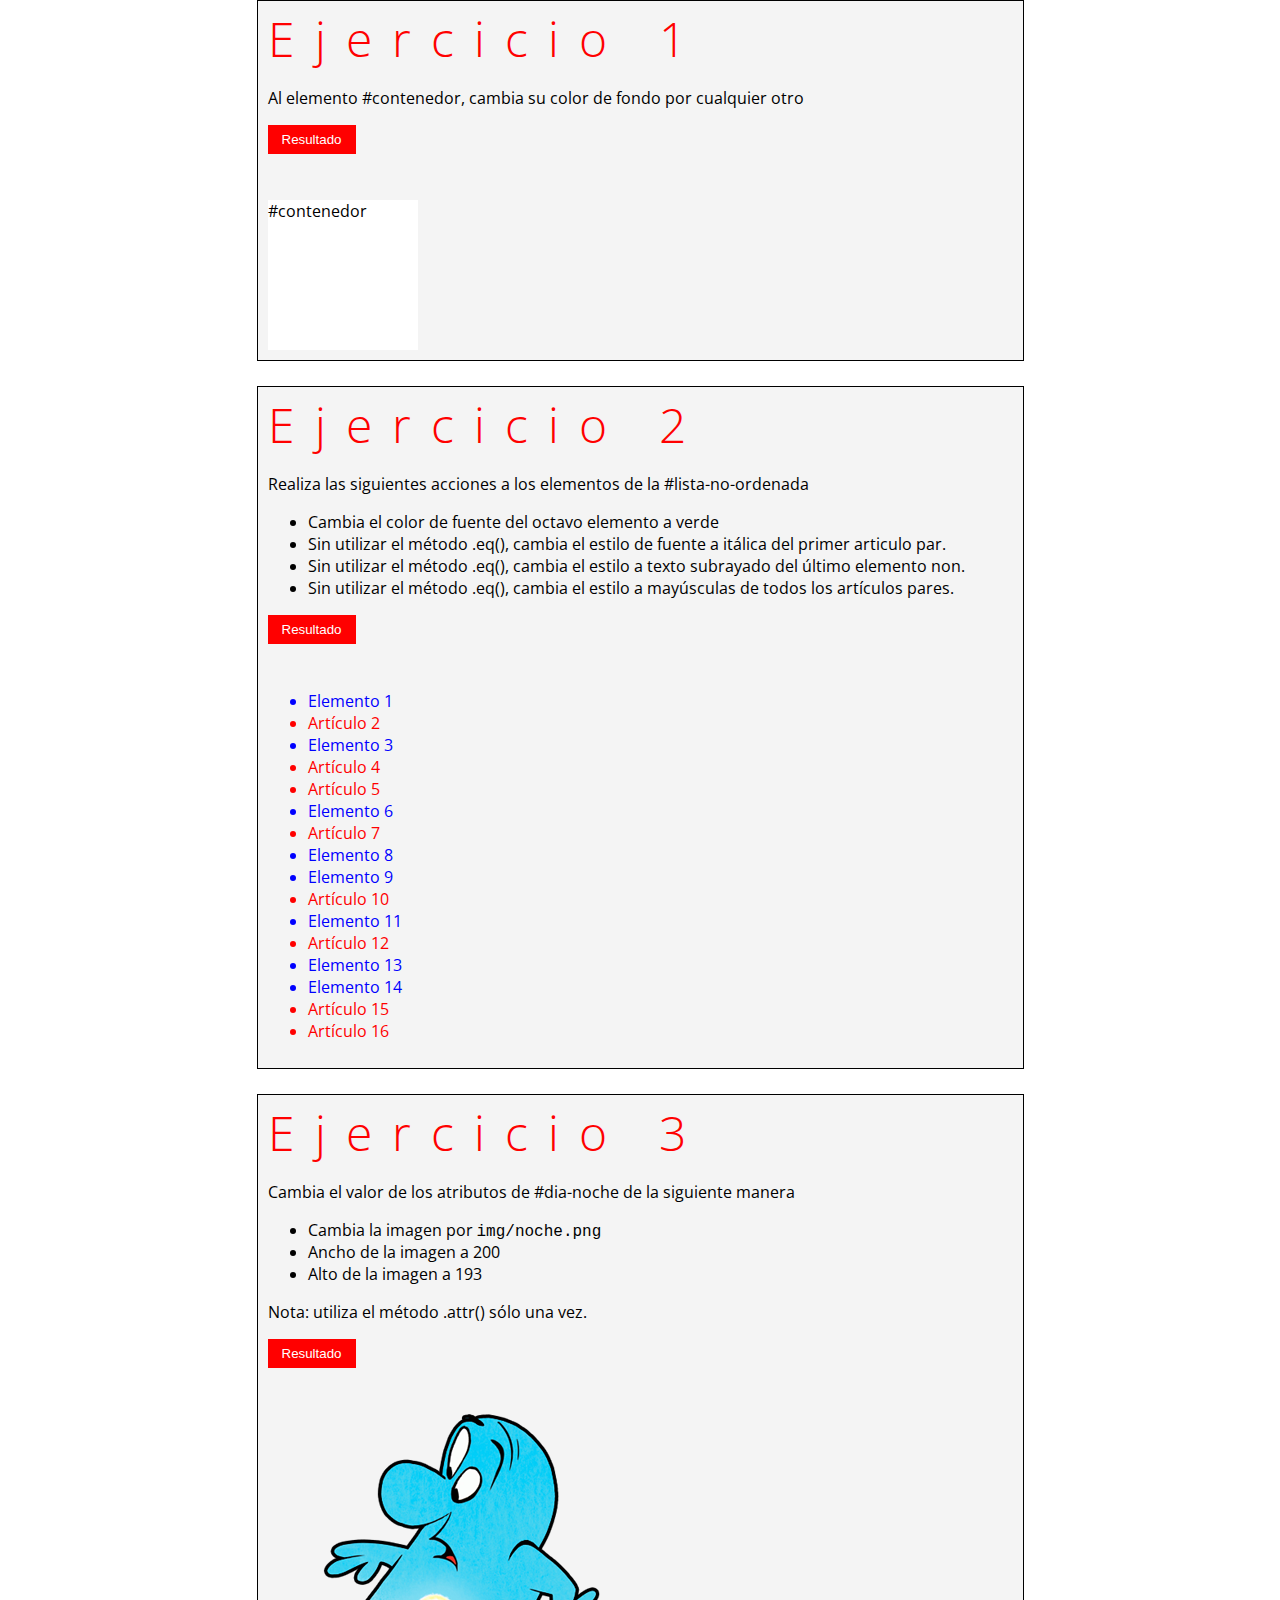
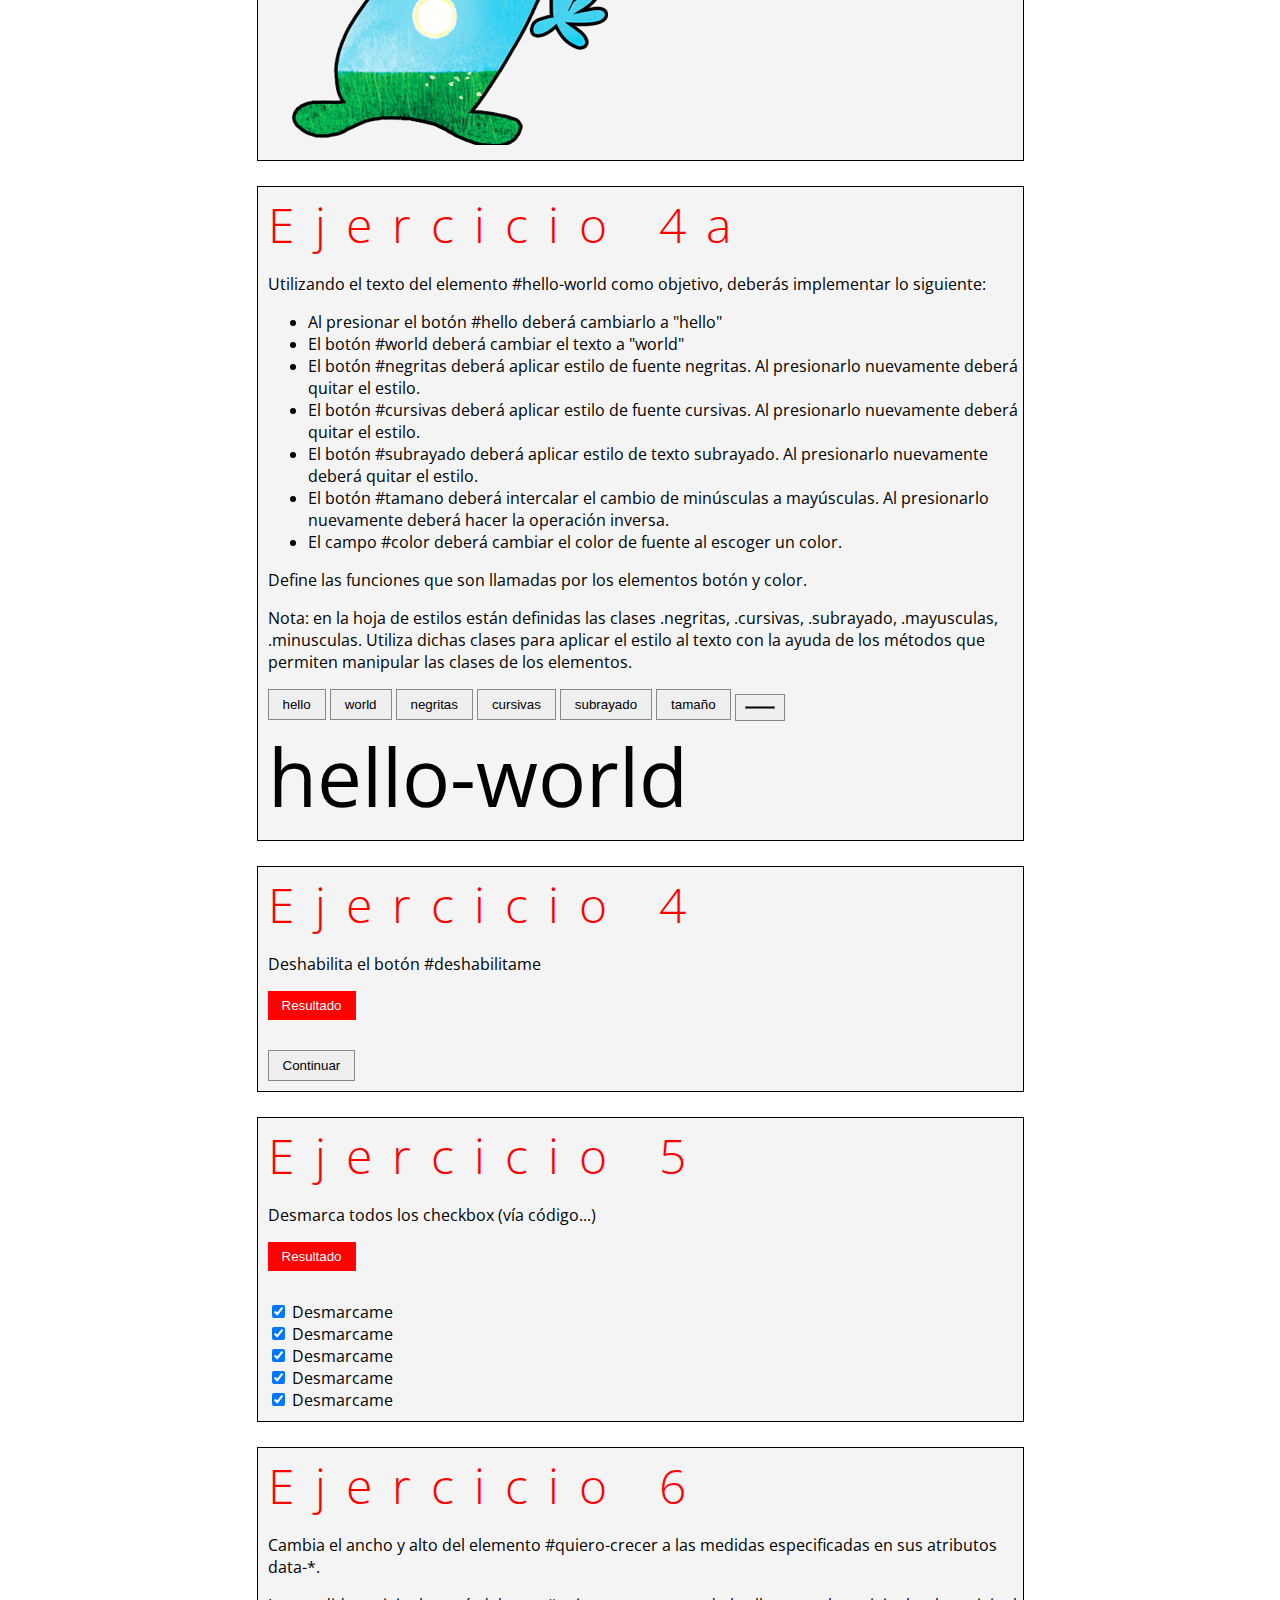
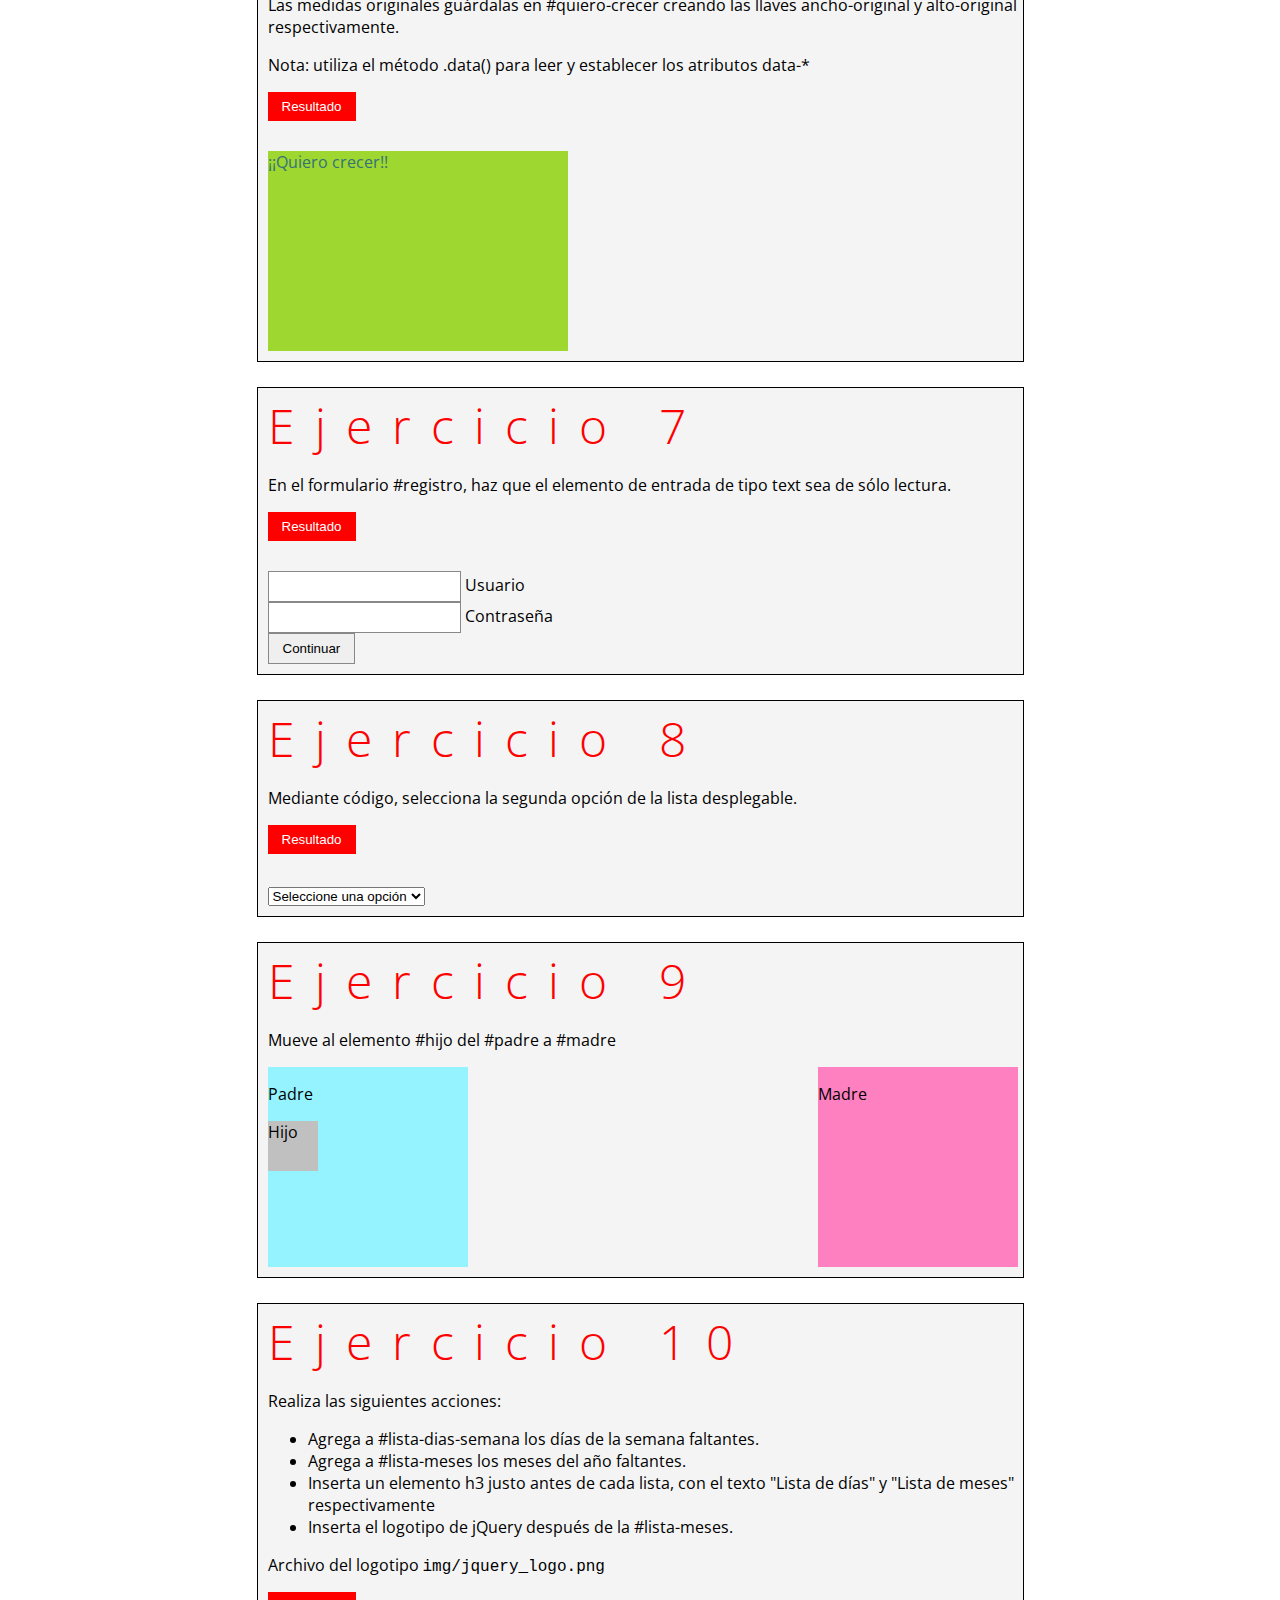
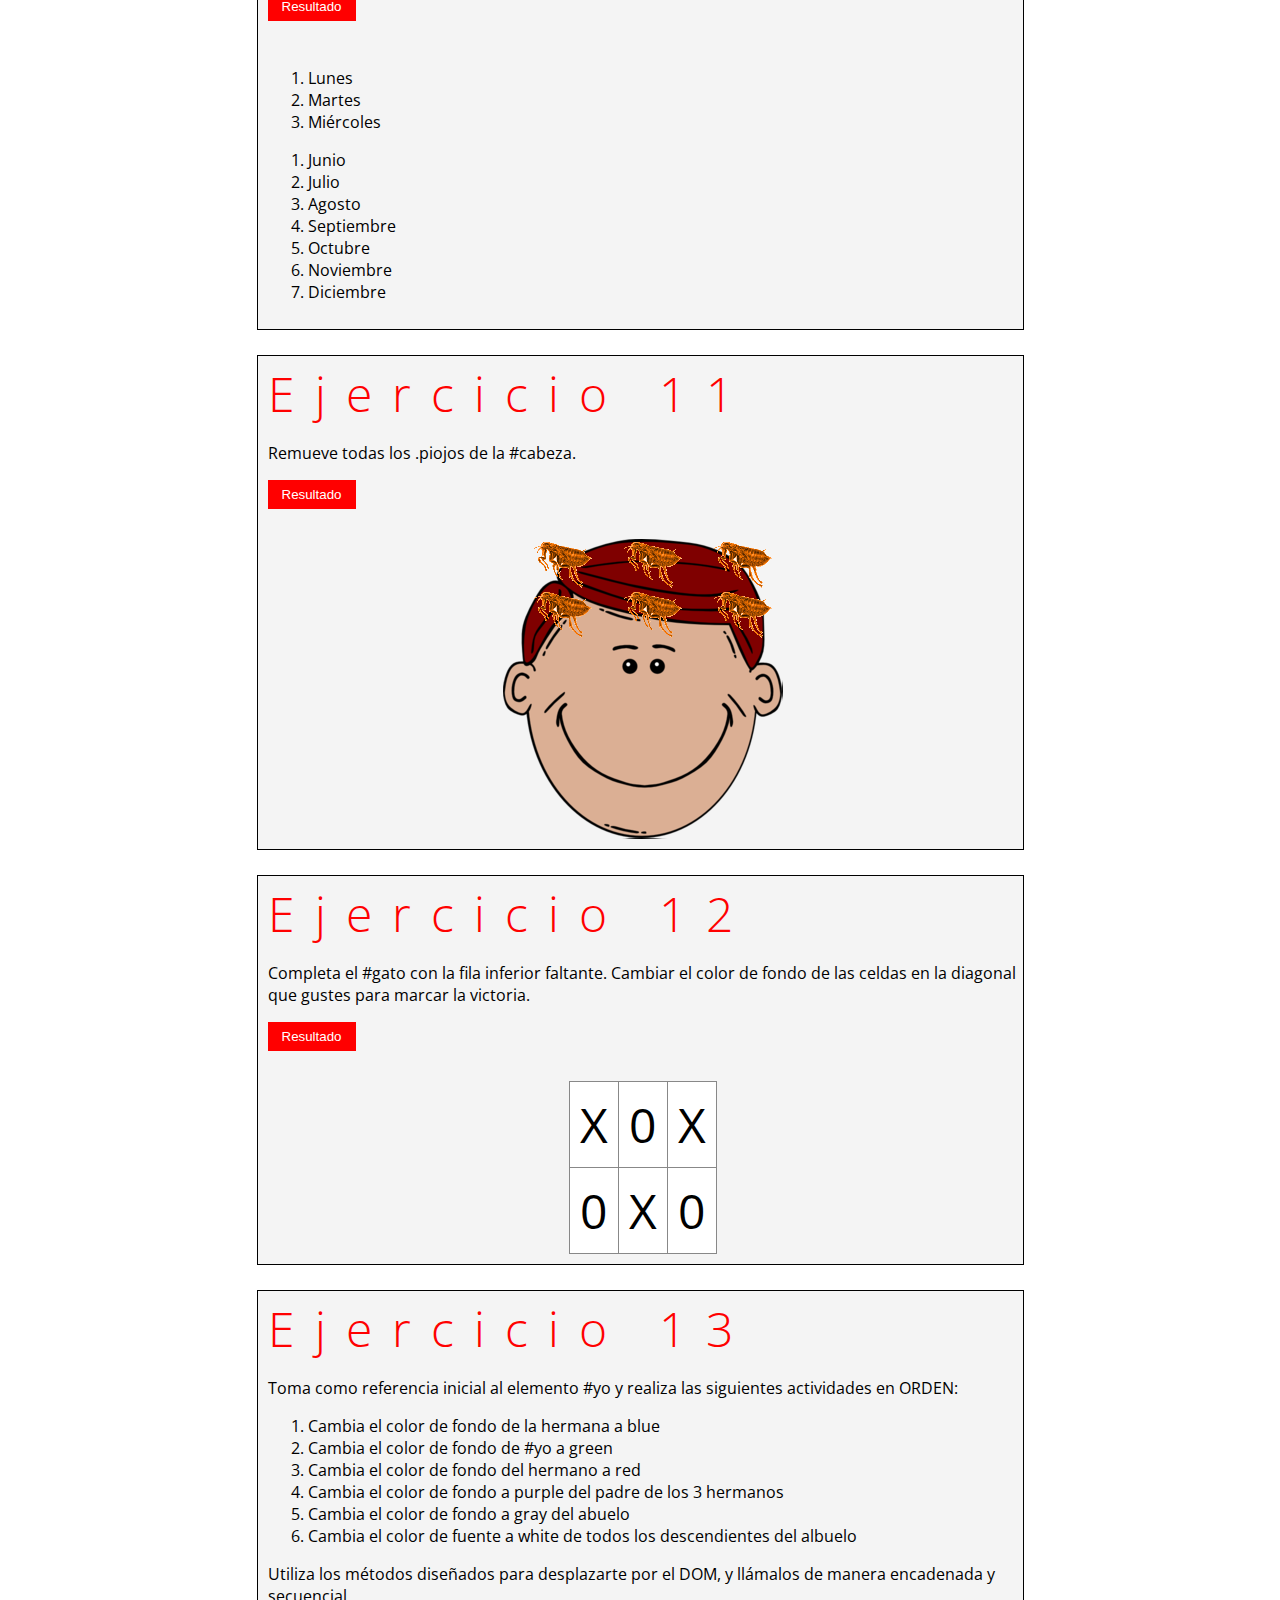
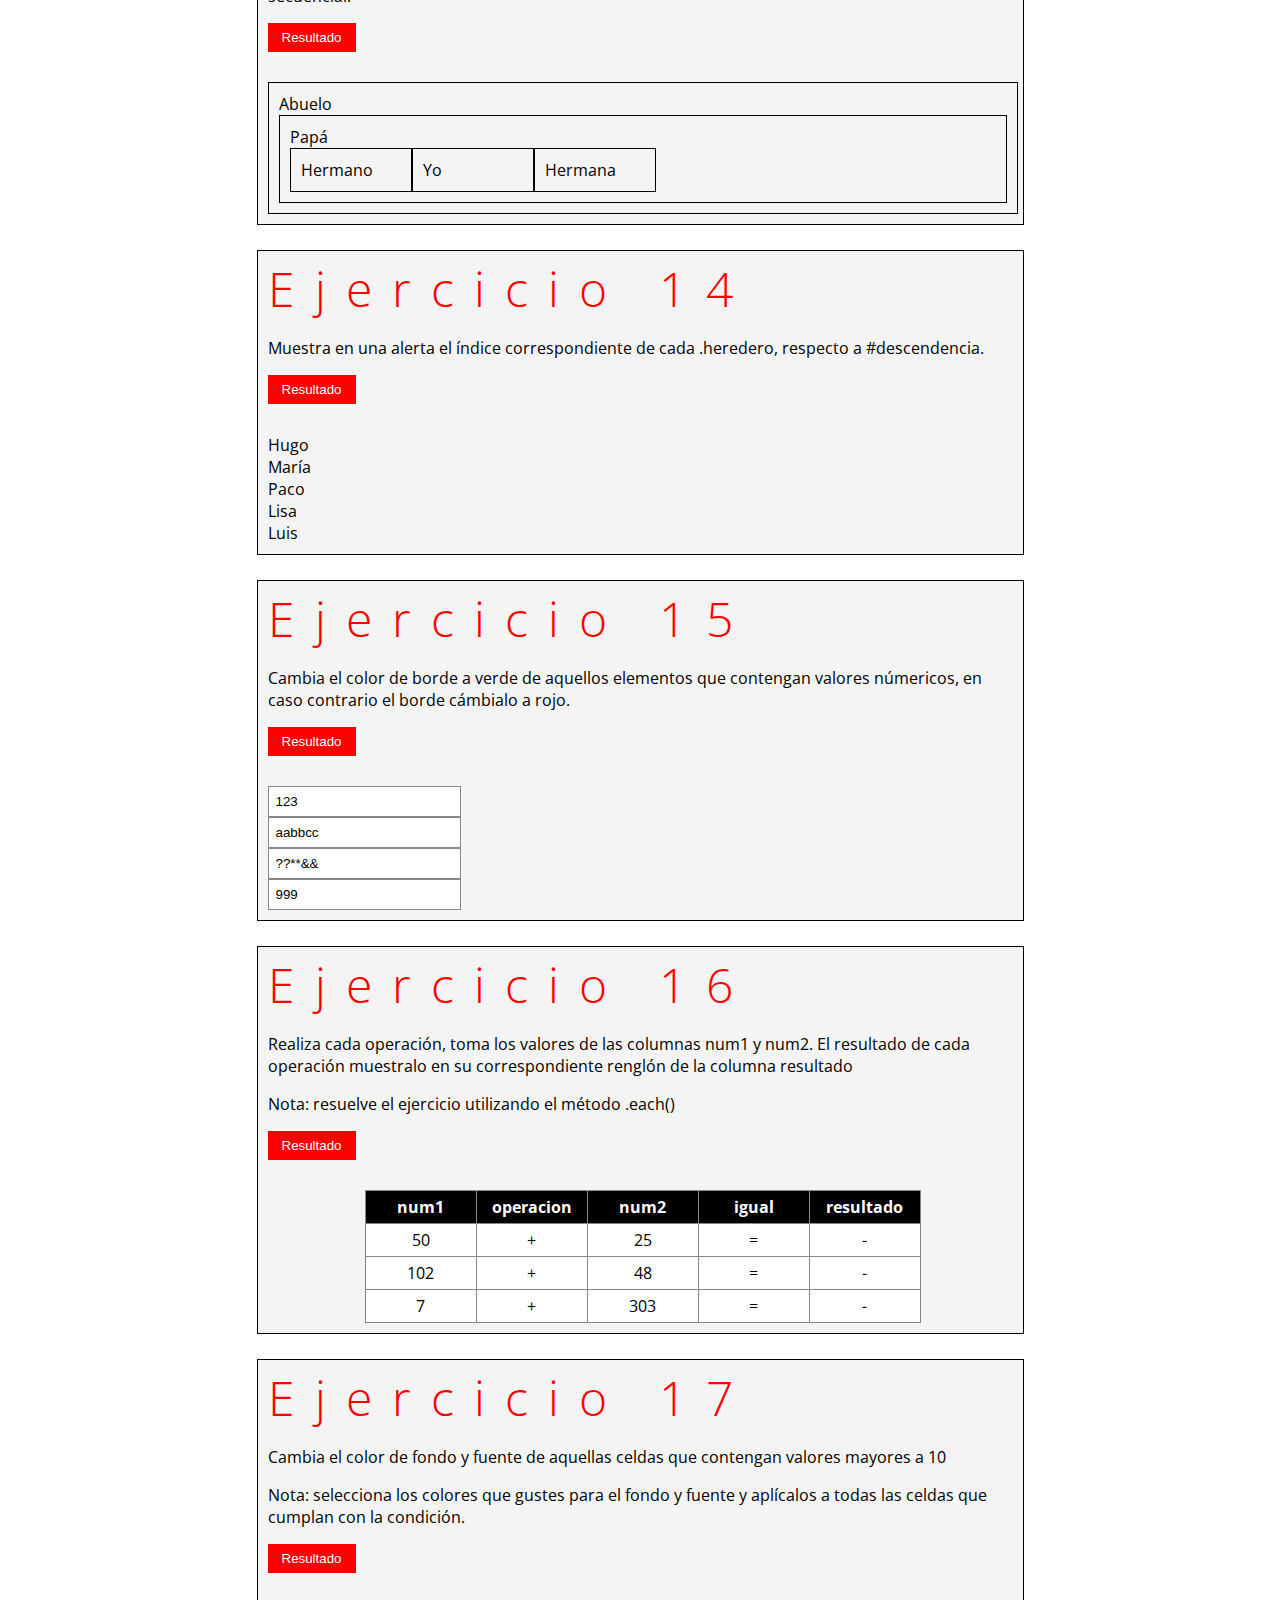
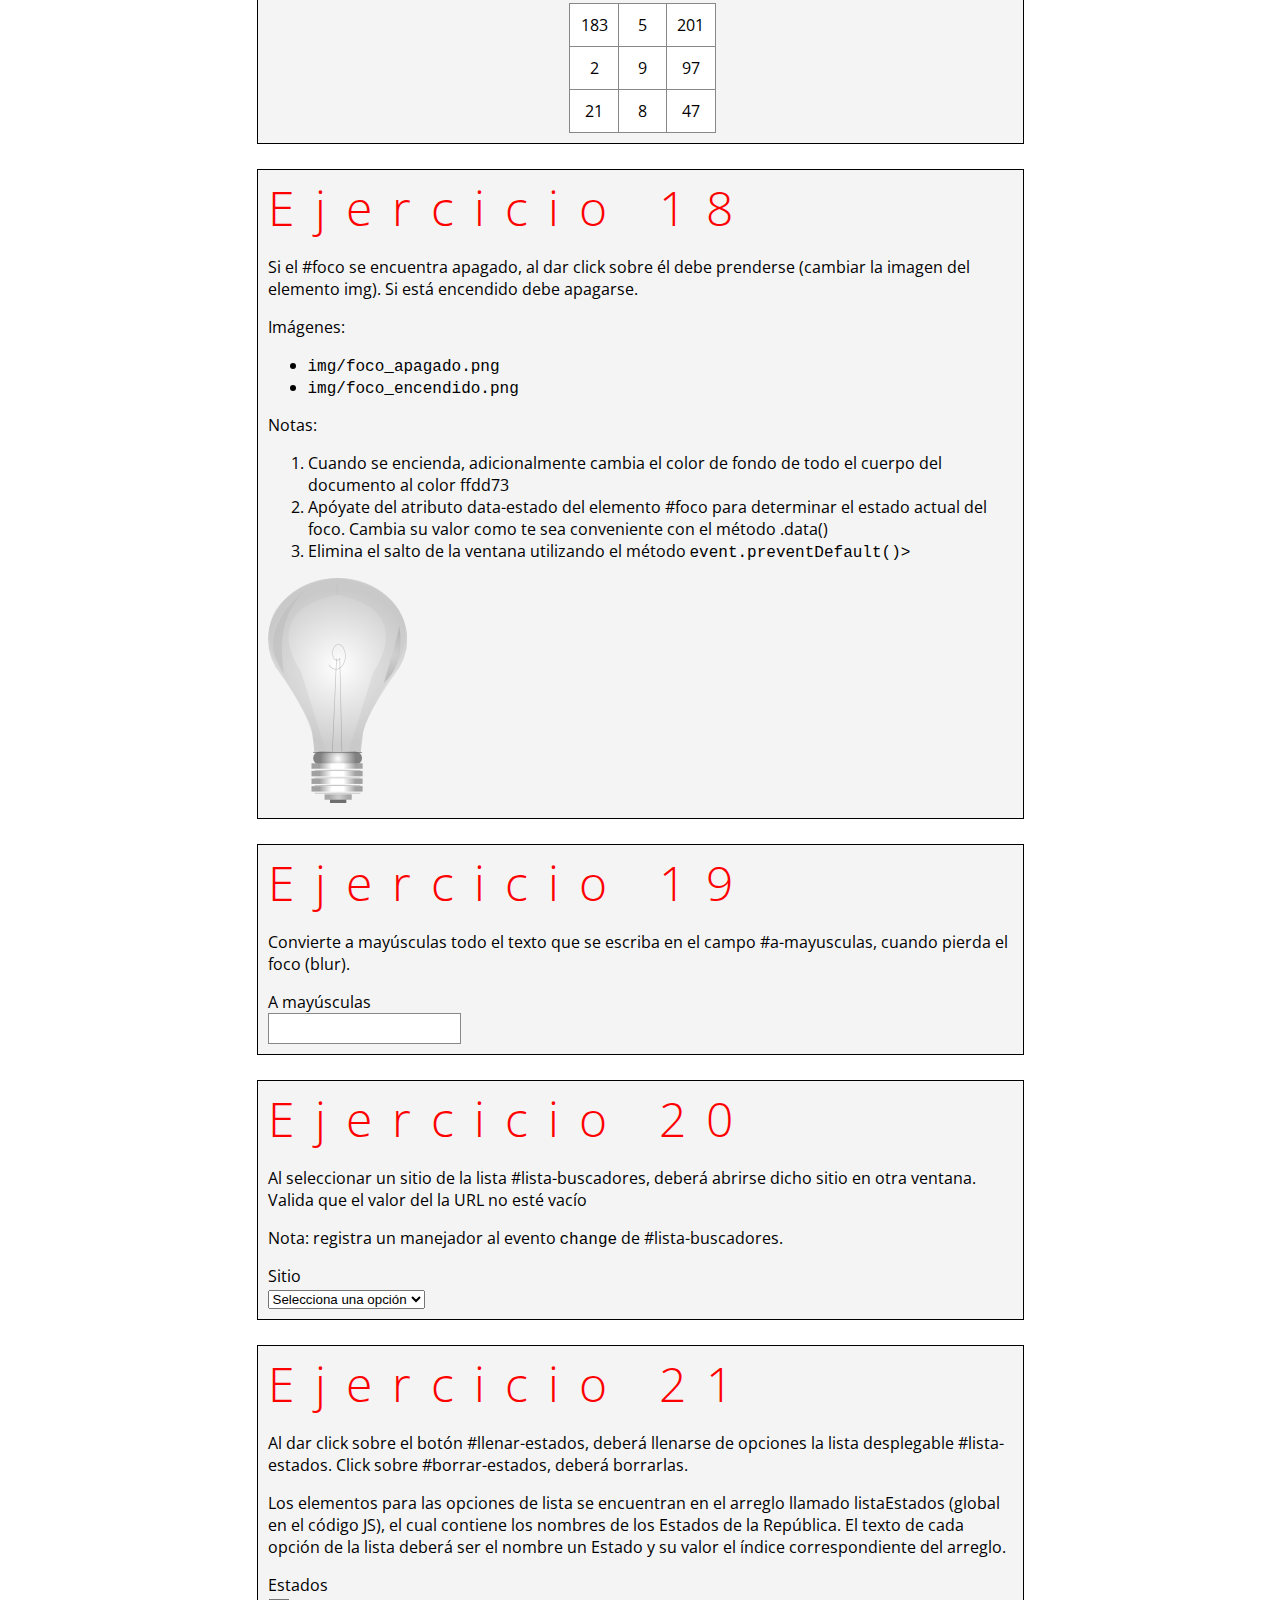
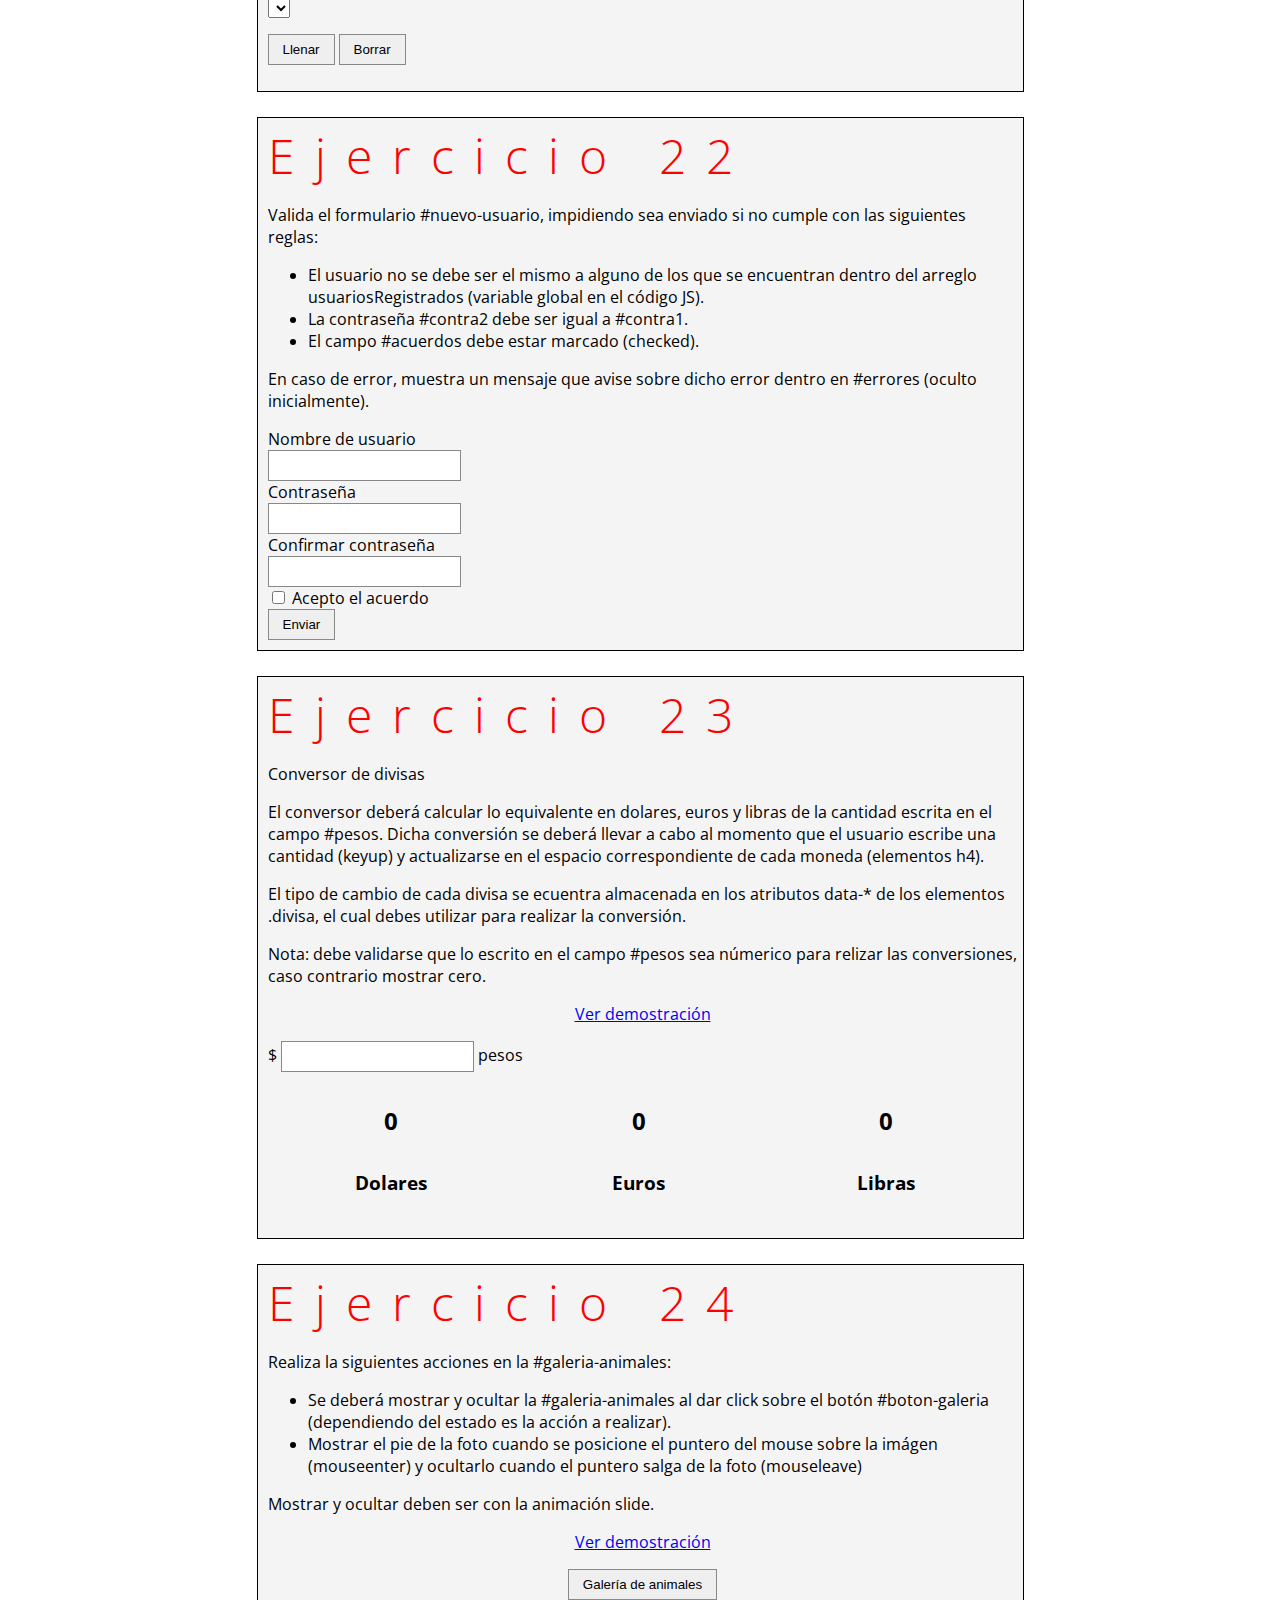
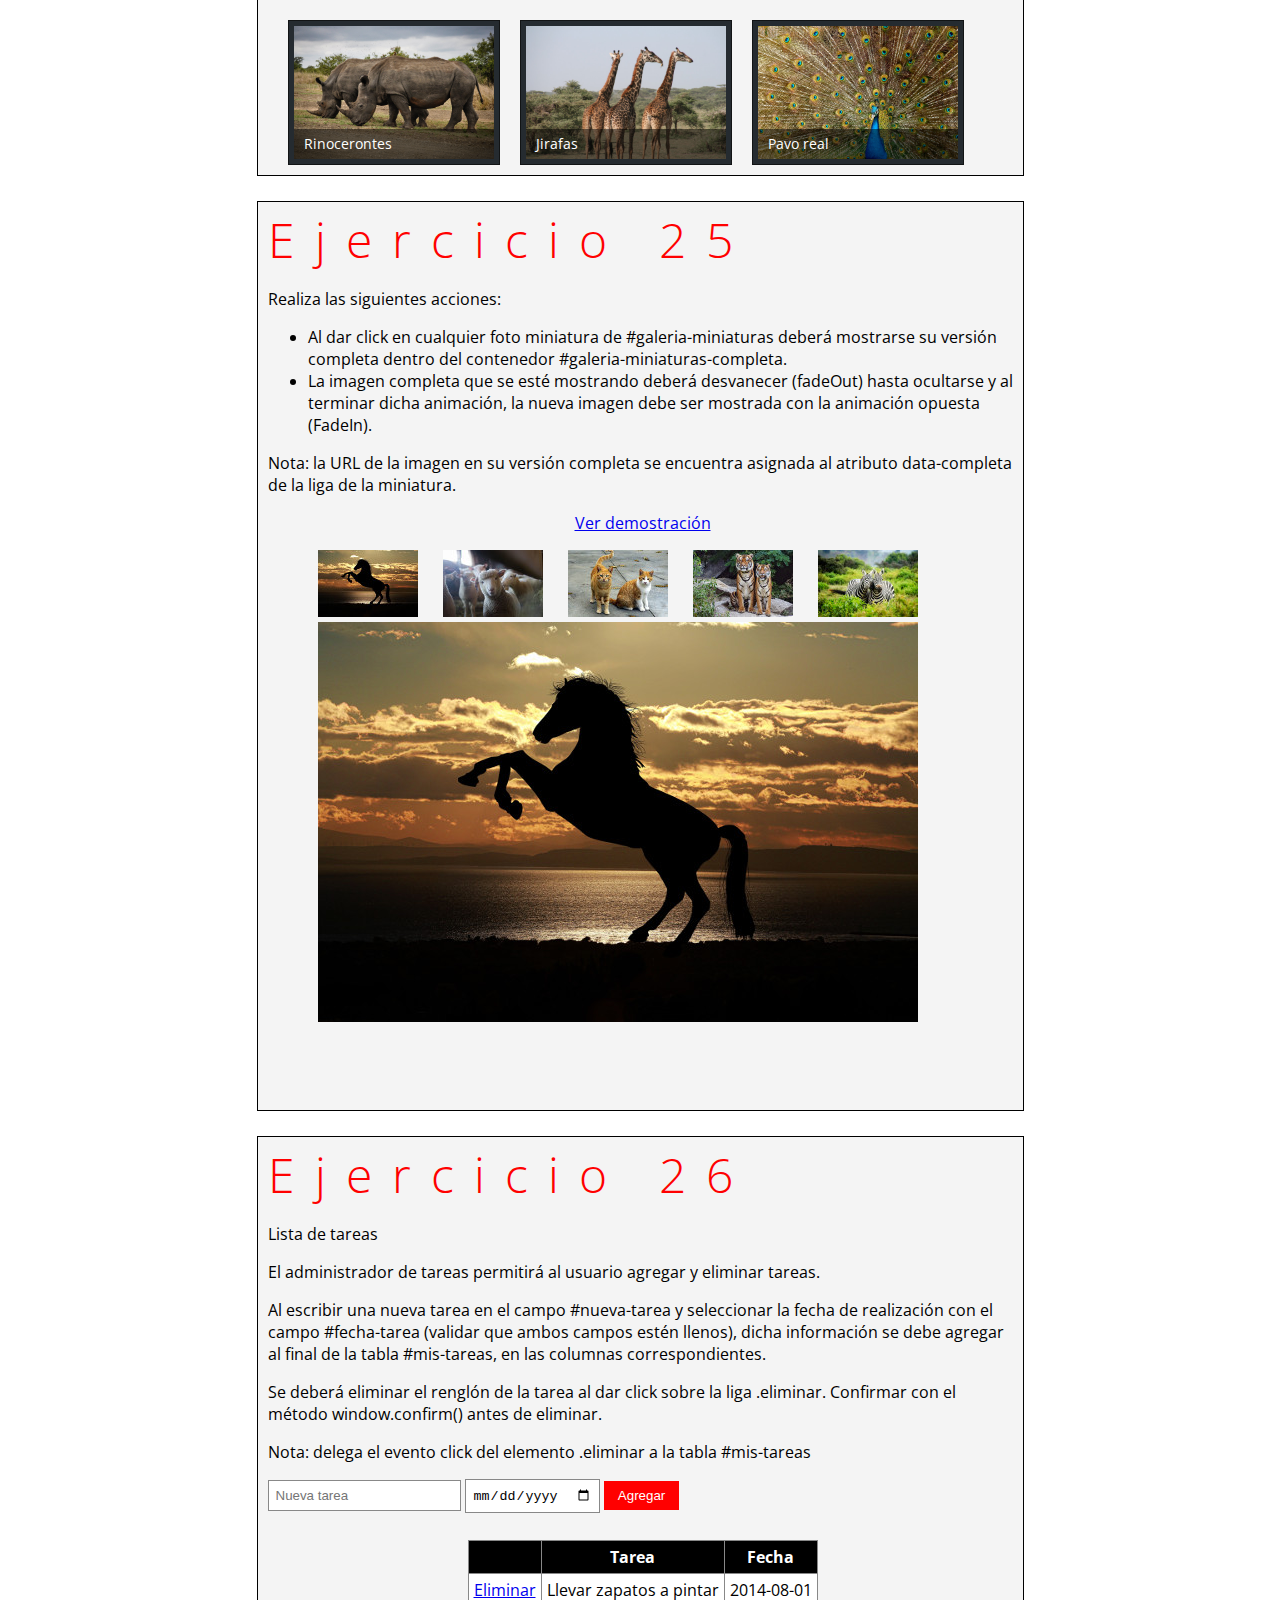
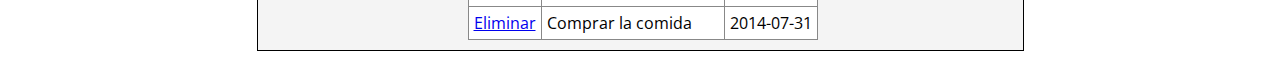
==== commit e3fe4bf8: "Ajustes a las instrucciones y ejercicios" ====
--- a/pw2-e13.html
+++ b/pw2-e13.html
@@ -2,7 +2,7 @@
 <html>
     <head>
         <meta charset="utf-8">
-        <title>Práctica 13</title>
+        <title>JQuery</title>
         <link href='http://fonts.googleapis.com/css?family=Open+Sans:400,700,300' rel='stylesheet' type='text/css'>
 
         <script src="https://ajax.googleapis.com/ajax/libs/jquery/3.3.1/jquery.min.js"></script>
@@ -67,7 +67,7 @@
 
             <p>Cambia el valor de los atributos de #dia-noche de la siguiente manera</p>
             <ul>
-                <li>Cambia la imagen por la ubicada en <br>http://mdl-ex.ver.ucc.mx/file.php/340/Desarrollo_Web/jQuery/noche.png</li>
+                <li>Cambia la imagen por <code>img/noche.png</code></li>
                 <li>Ancho de la imagen a 200</li>
                 <li>Alto de la imagen a 193</li>
             </ul>
@@ -78,7 +78,7 @@
             <div class="resultado">
                 <input type="button" value="Resultado" />
                 <br>
-                <img src="http://mdl-ex.ver.ucc.mx/file.php/340/Desarrollo_Web/jQuery/dia.png" width="340" height="347" id="dia-noche">
+                <img src="img/dia.png" width="340" height="347" id="dia-noche">
 
             </div>
         </div>
@@ -230,7 +230,7 @@
                     <li>Inserta un elemento h3 justo antes de cada lista, con el texto "Lista de días" y "Lista de meses" respectivamente</li>
                     <li>Inserta el logotipo de jQuery después de la #lista-meses.</li>
                 </ul>
-            <p>URL de logotipo http://mdl-ex.ver.ucc.mx/file.php/340/Desarrollo_Web/jQuery/jquery_logo.png</p>
+            <p>Archivo del logotipo <code>img/jquery_logo.png</code></p>
 
 
             <div class="resultado">
@@ -252,7 +252,6 @@
                     <li>Noviembre</li>
                     <li>Diciembre</li>
                 </ol>
-
 
             </div>
         </div>
@@ -460,8 +459,8 @@
             <p>Si el #foco se encuentra apagado, al dar click sobre él debe prenderse (cambiar la imagen del elemento img). Si está encendido debe apagarse.</p>
             <p>Imágenes:</p>
             <ul>
-                <li>Apagado: http://mdl-ex.ver.ucc.mx/file.php/340/Desarrollo_Web/jQuery/foco_apagado.png</li>
-                <li>Encendido: http://mdl-ex.ver.ucc.mx/file.php/340/Desarrollo_Web/jQuery/foco_encendido.png</li>
+                <li><code>img/foco_apagado.png</code></li>
+                <li><code>img/foco_encendido.png</code></li>
             </ul>
 
             <p>Notas:</p>
@@ -473,7 +472,7 @@
 
 
             <div class="resultado">
-                <a href="#" id="foco" data-estado="apagado"><img src="http://mdl-ex.ver.ucc.mx/file.php/340/Desarrollo_Web/jQuery/foco_apagado.png"></a>
+                <a href="#" id="foco" data-estado="apagado"><img src="img/foco_apagado.png"></a>
             </div>
         </div>
 
@@ -590,7 +589,7 @@
 
             <div class="resultado">
 
-                <p class="demo"><a href="http://codepen.io/rsanchez/pen/vsduh" target="_blank">Ver demostración</a></p>
+                <p class="demo"><a href="https://codepen.io/rsanchez/full/vsduh/" target="_blank">Ver demostración</a></p>
                 <div class="en-pesos">
                     $ <input type="number" id="pesos"> pesos <br>
                 </div>
@@ -625,7 +624,7 @@
             </ul>
             <p>Mostrar y ocultar deben ser con la animación slide.</p>
 
-            <p class="demo"><a href="http://codepen.io/rsanchez/pen/zJIub" target="_blank">Ver demostración</a></p>
+            <p class="demo"><a href="https://codepen.io/rsanchez/full/zJIub/" target="_blank">Ver demostración</a></p>
 
             <div class="resultado">
                 <div>
@@ -665,7 +664,7 @@
 
             <p>Nota: la URL de la imagen en su versión completa se encuentra asignada al atributo data-completa de la liga de la miniatura.</p>
 
-            <p class="demo"><a href="http://codepen.io/rsanchez/pen/oEufG" target="_blank">Ver demostración</a></p>
+            <p class="demo"><a href="https://codepen.io/rsanchez/full/oEufG/" target="_blank">Ver demostración</a></p>
 
 
             <div class="resultado">
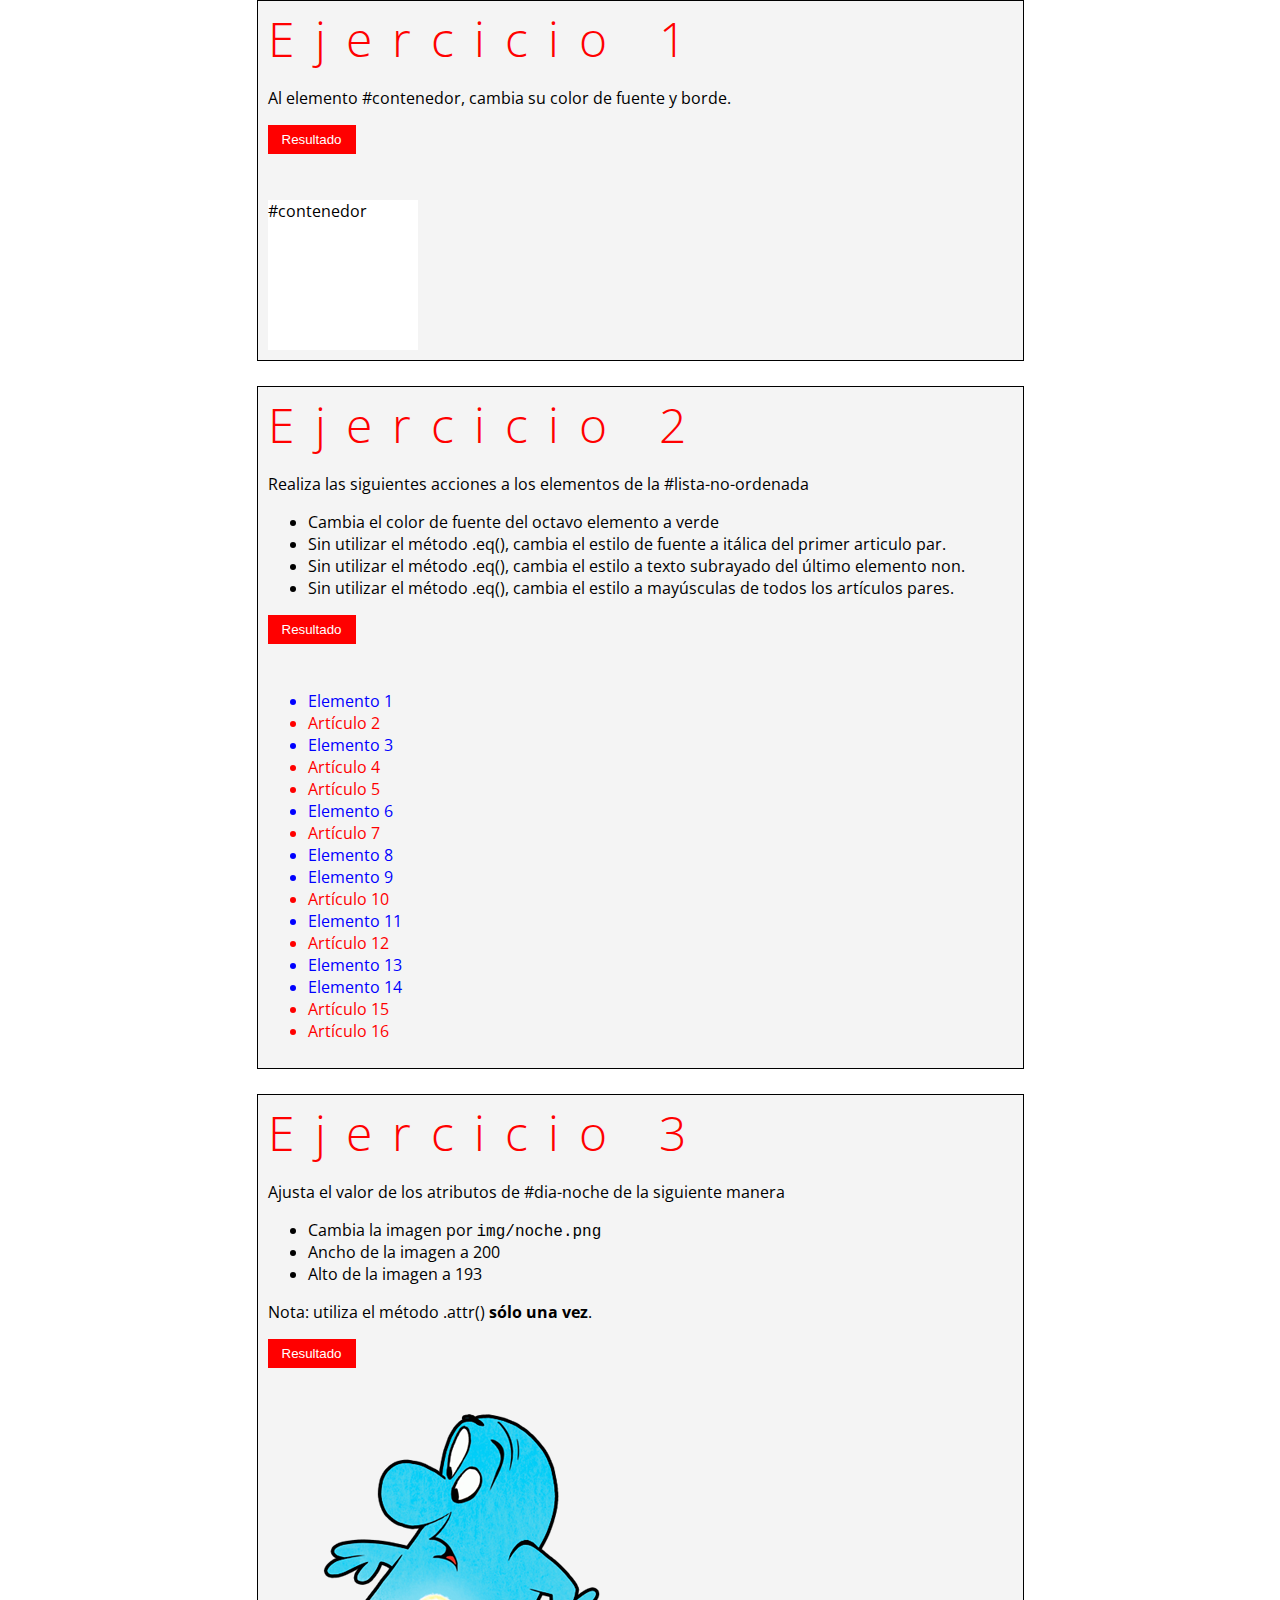
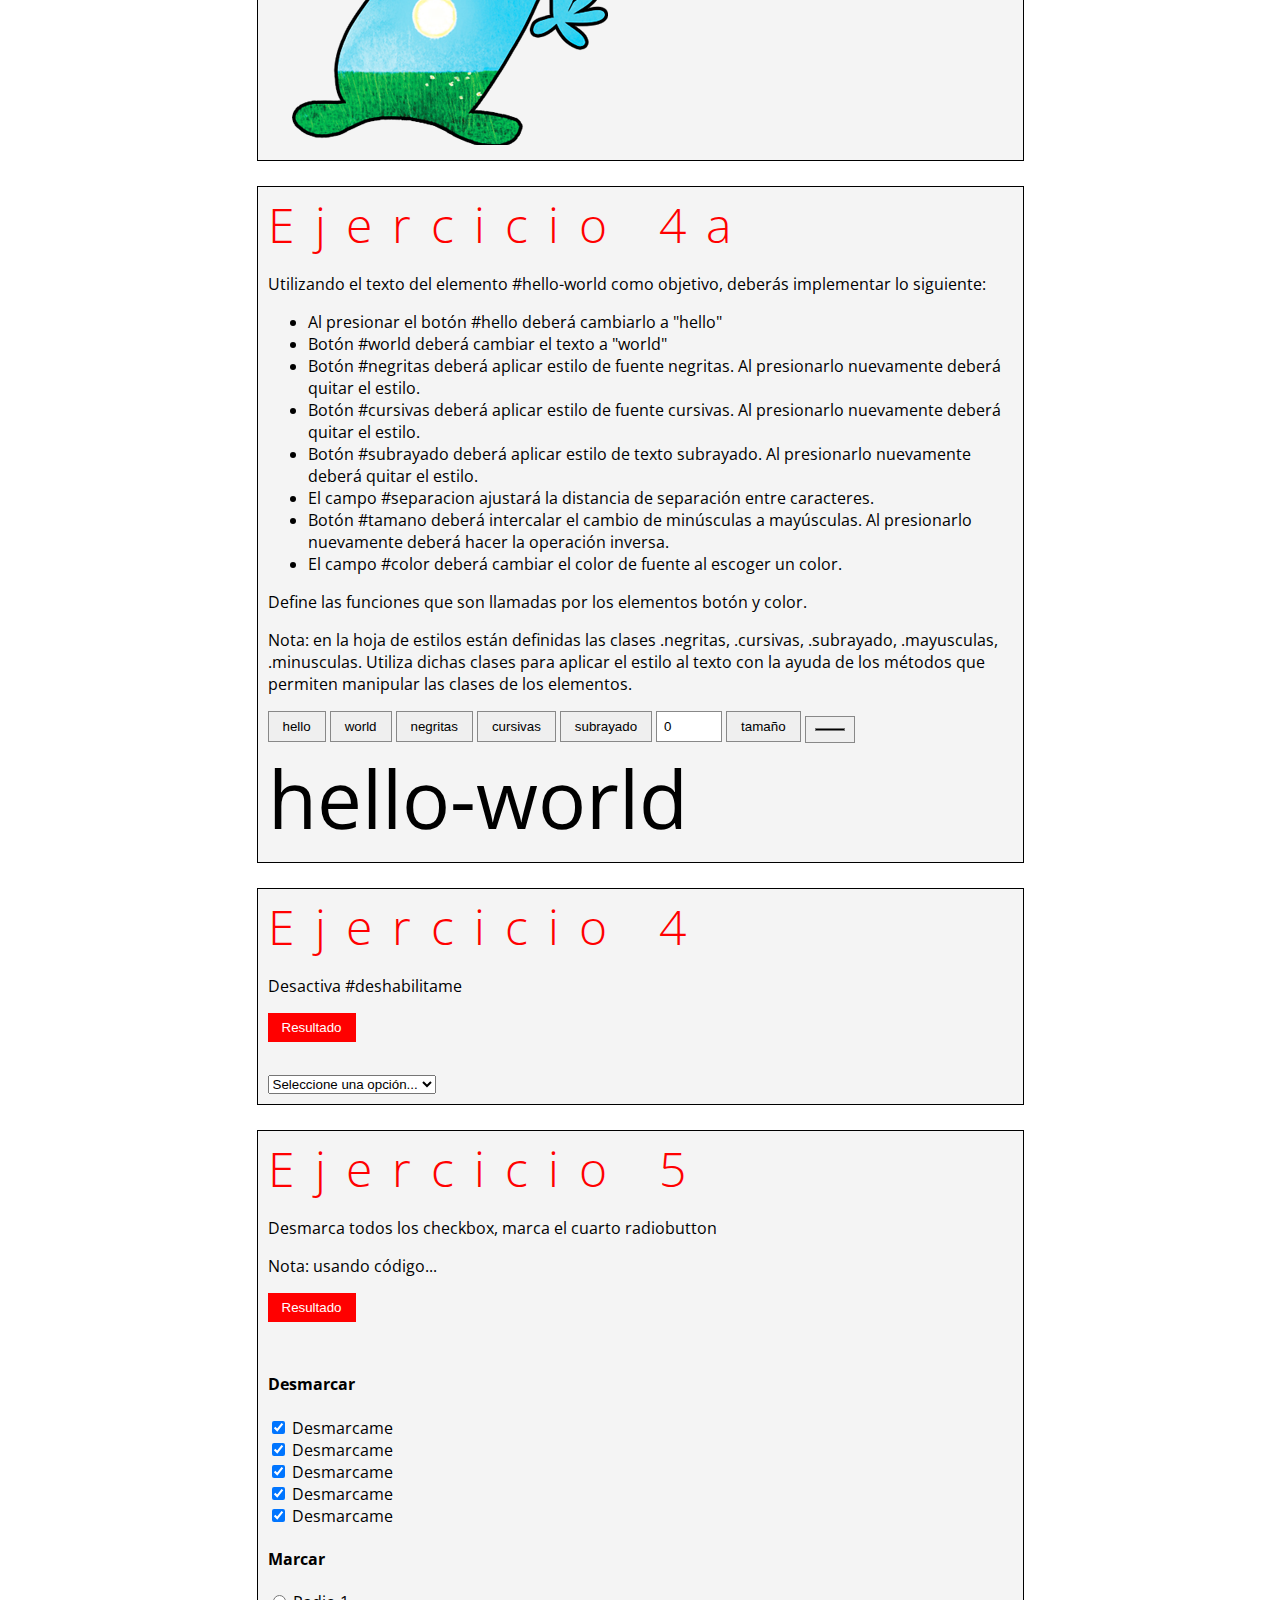
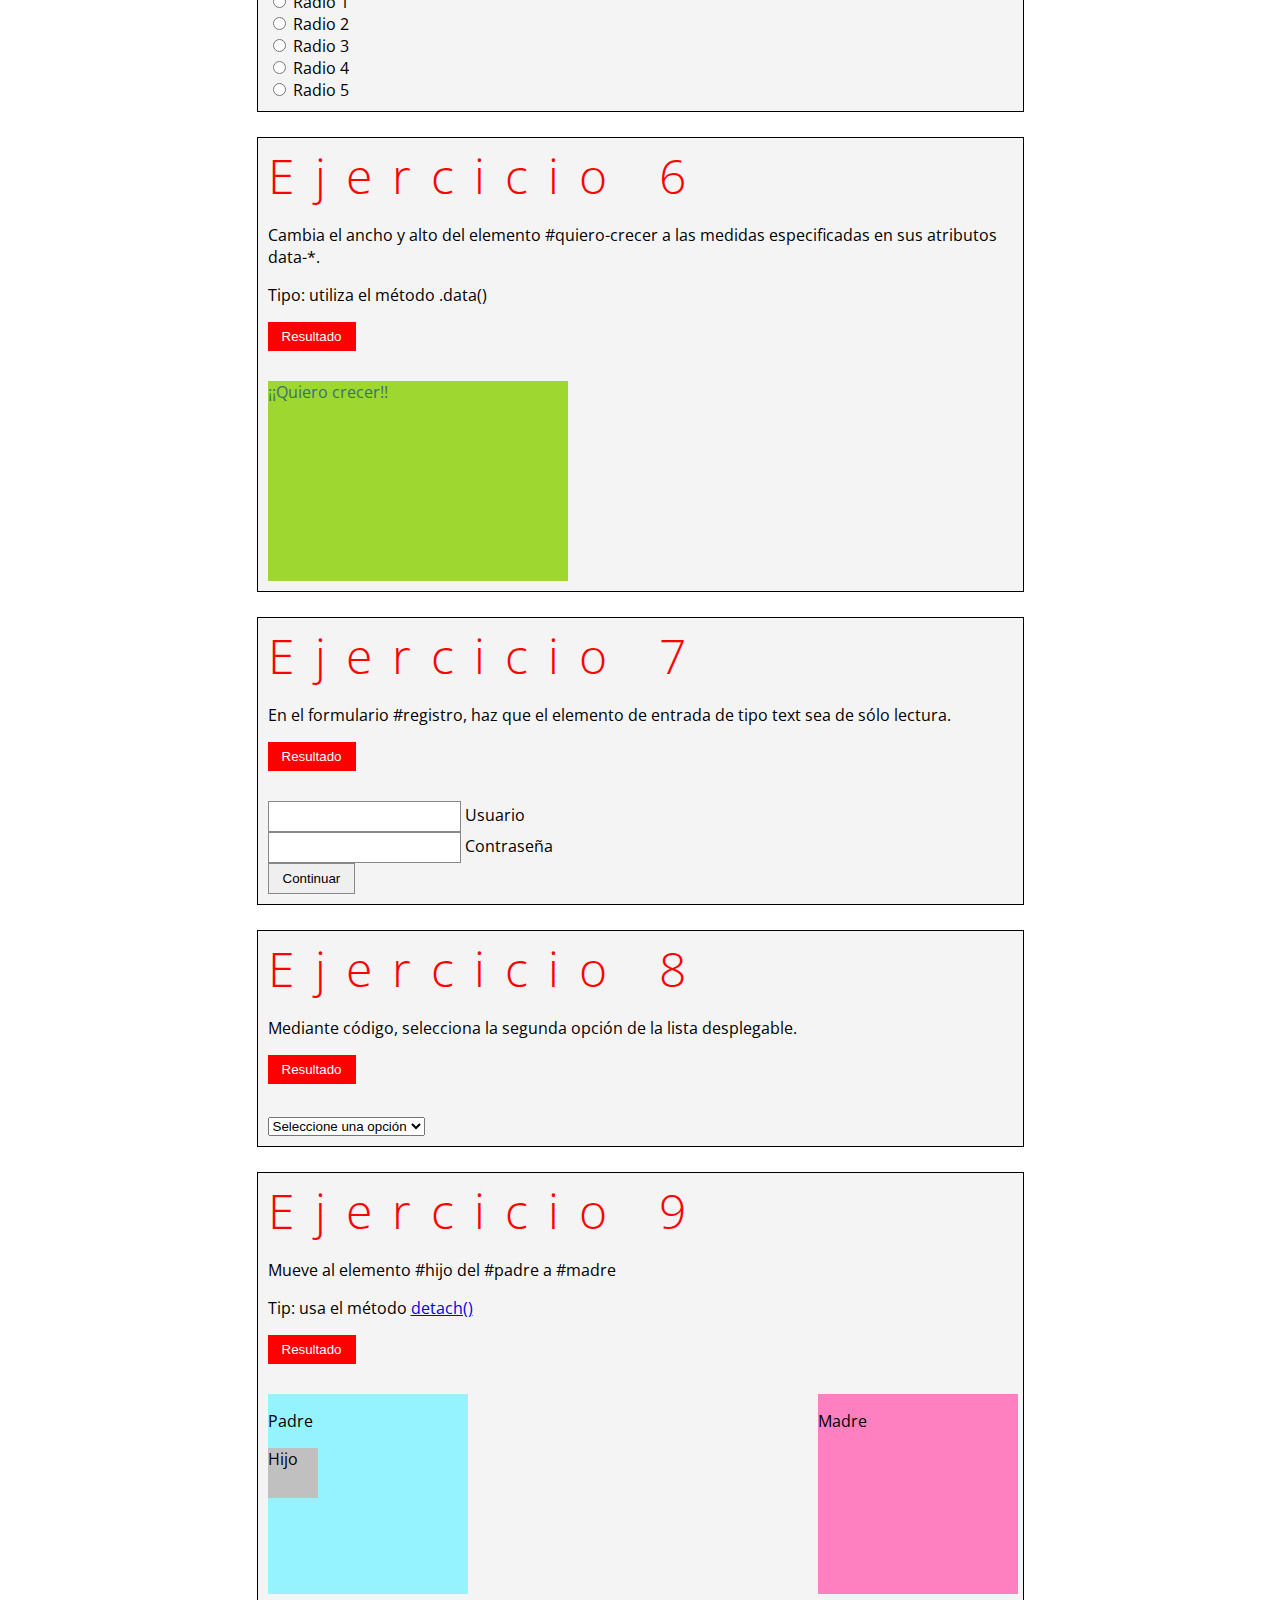
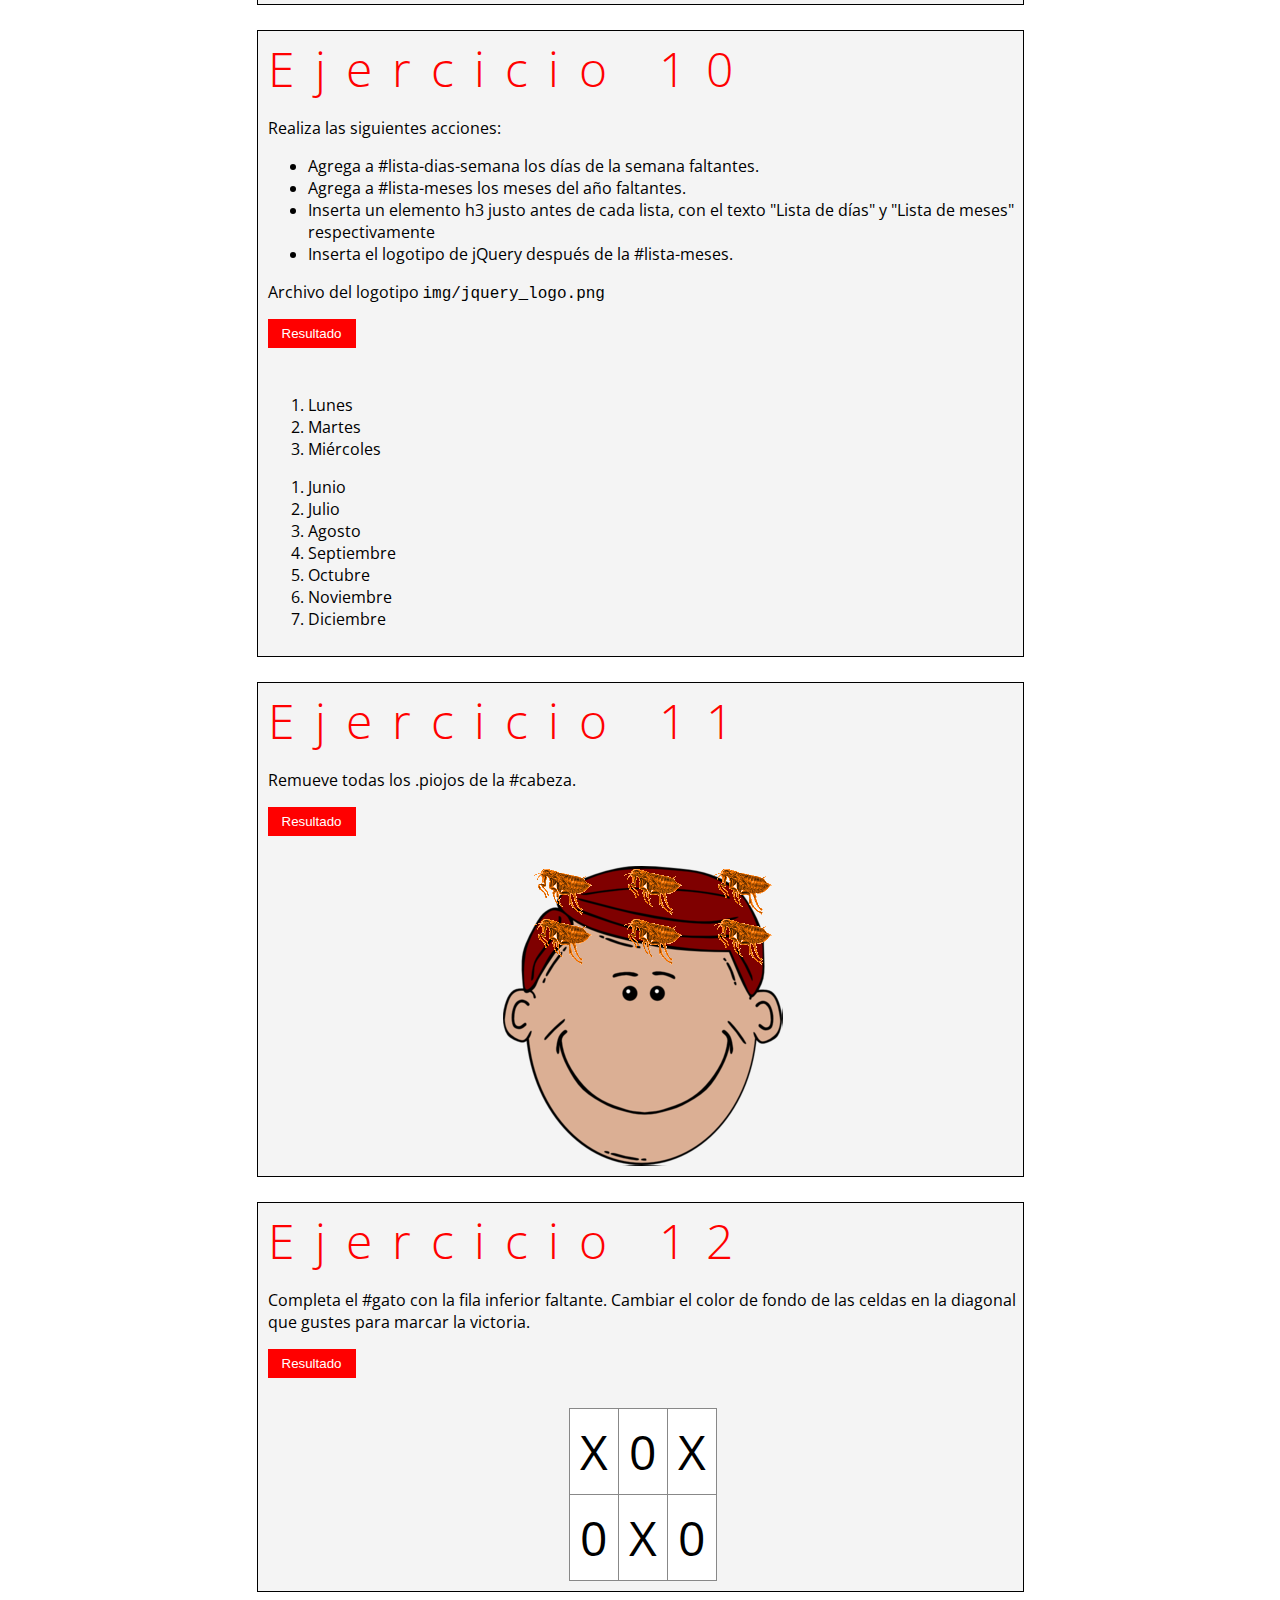
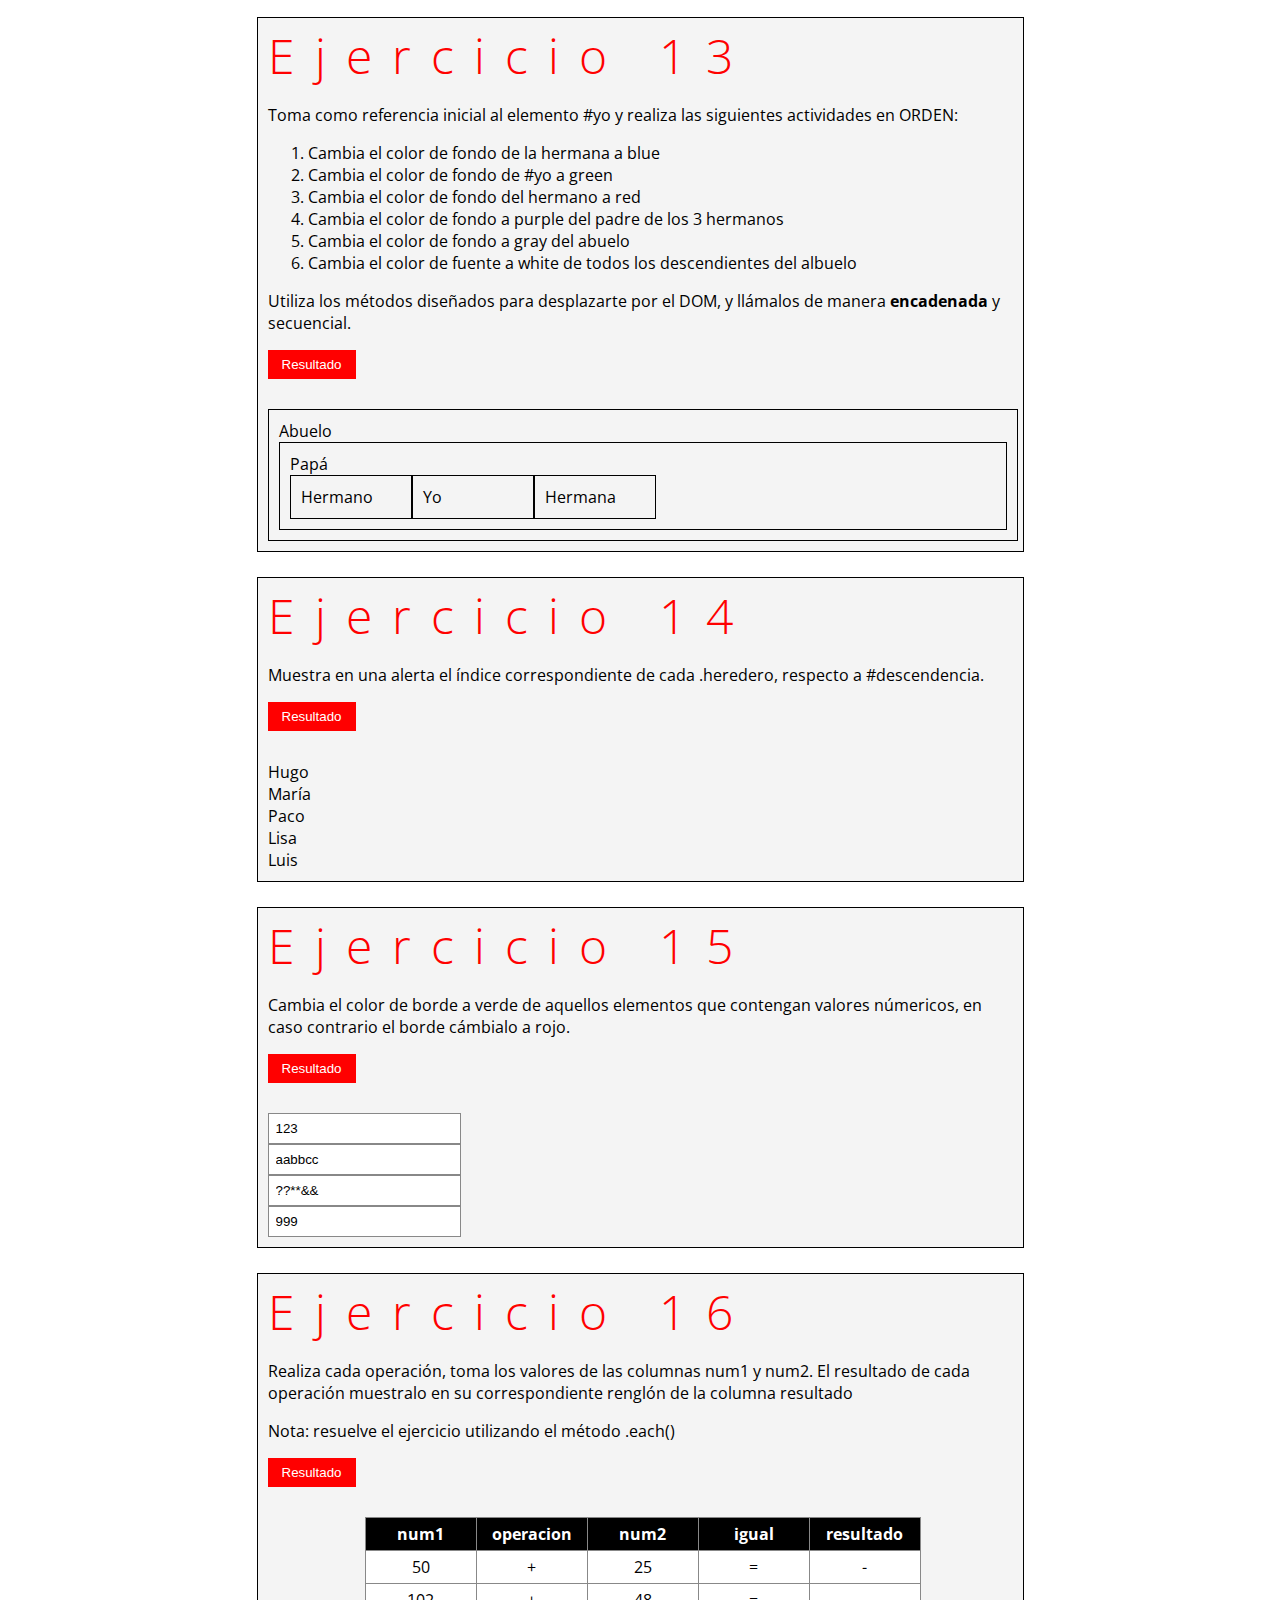
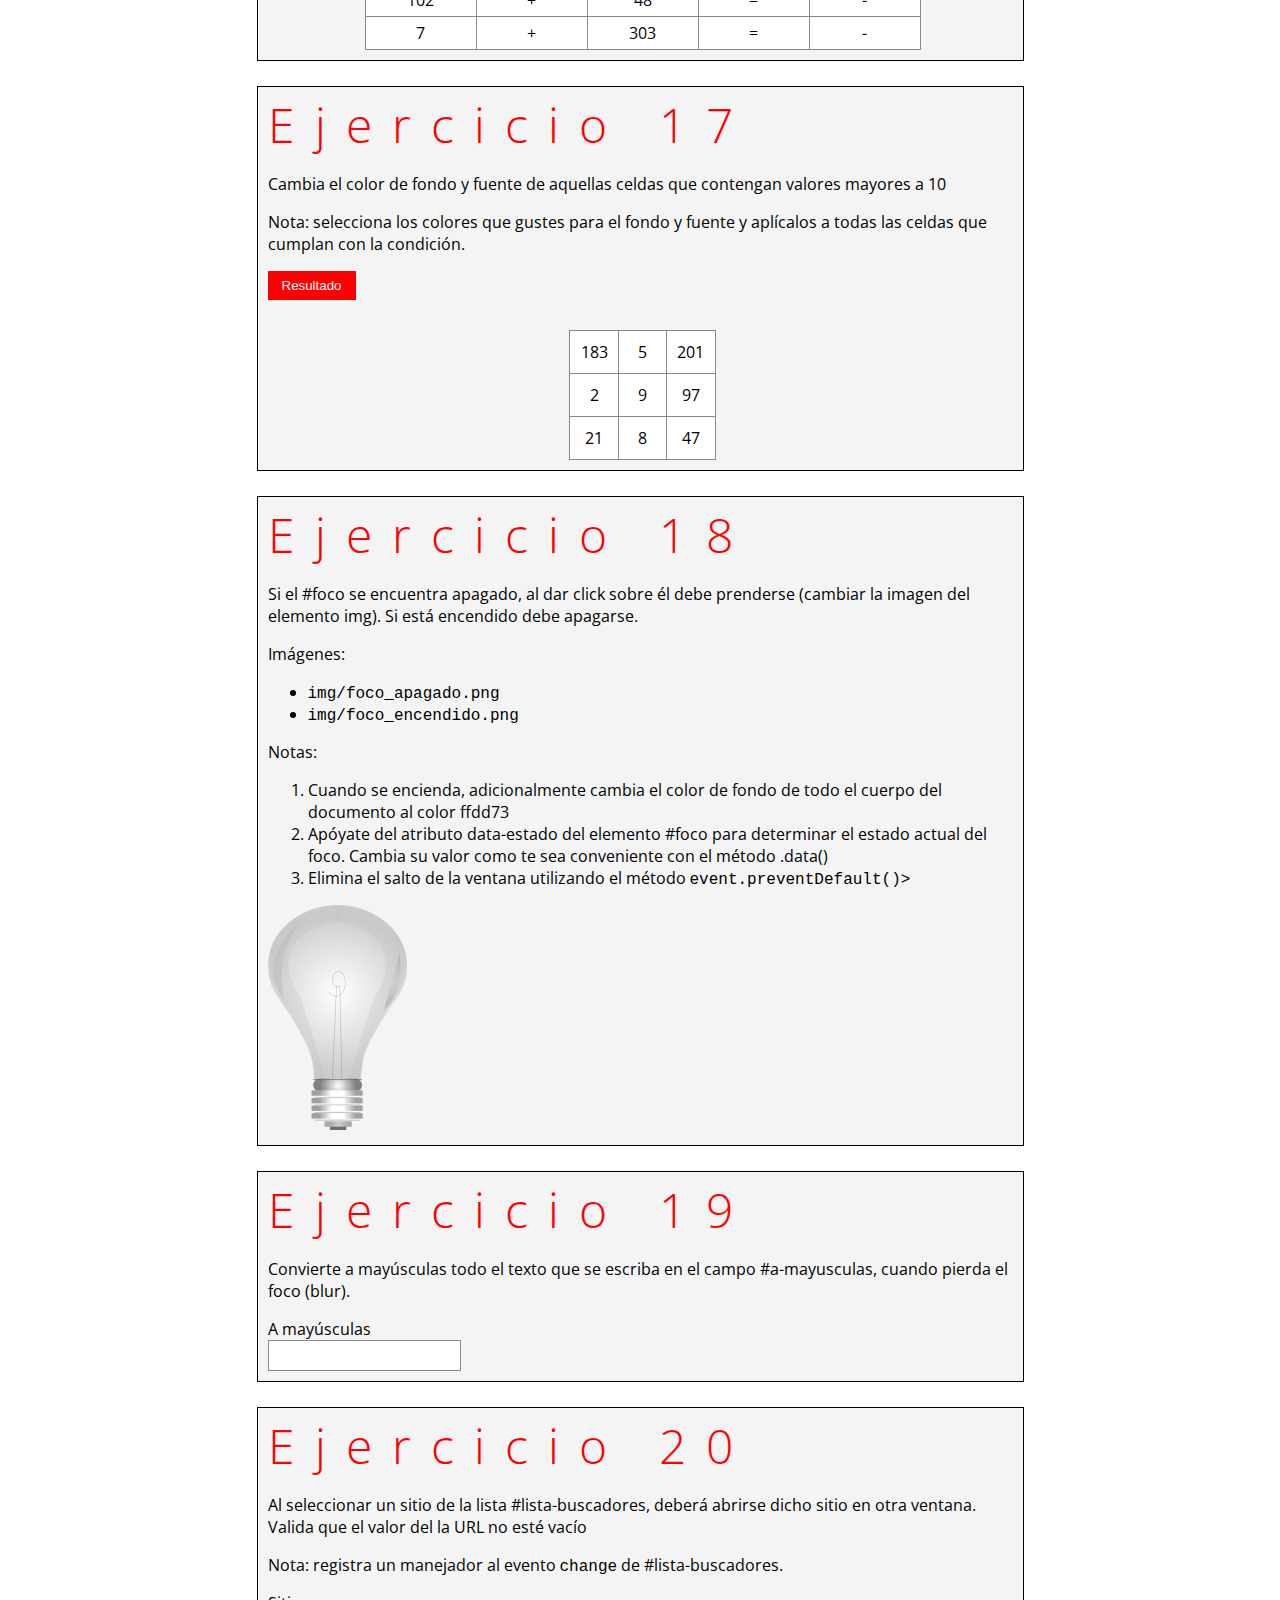
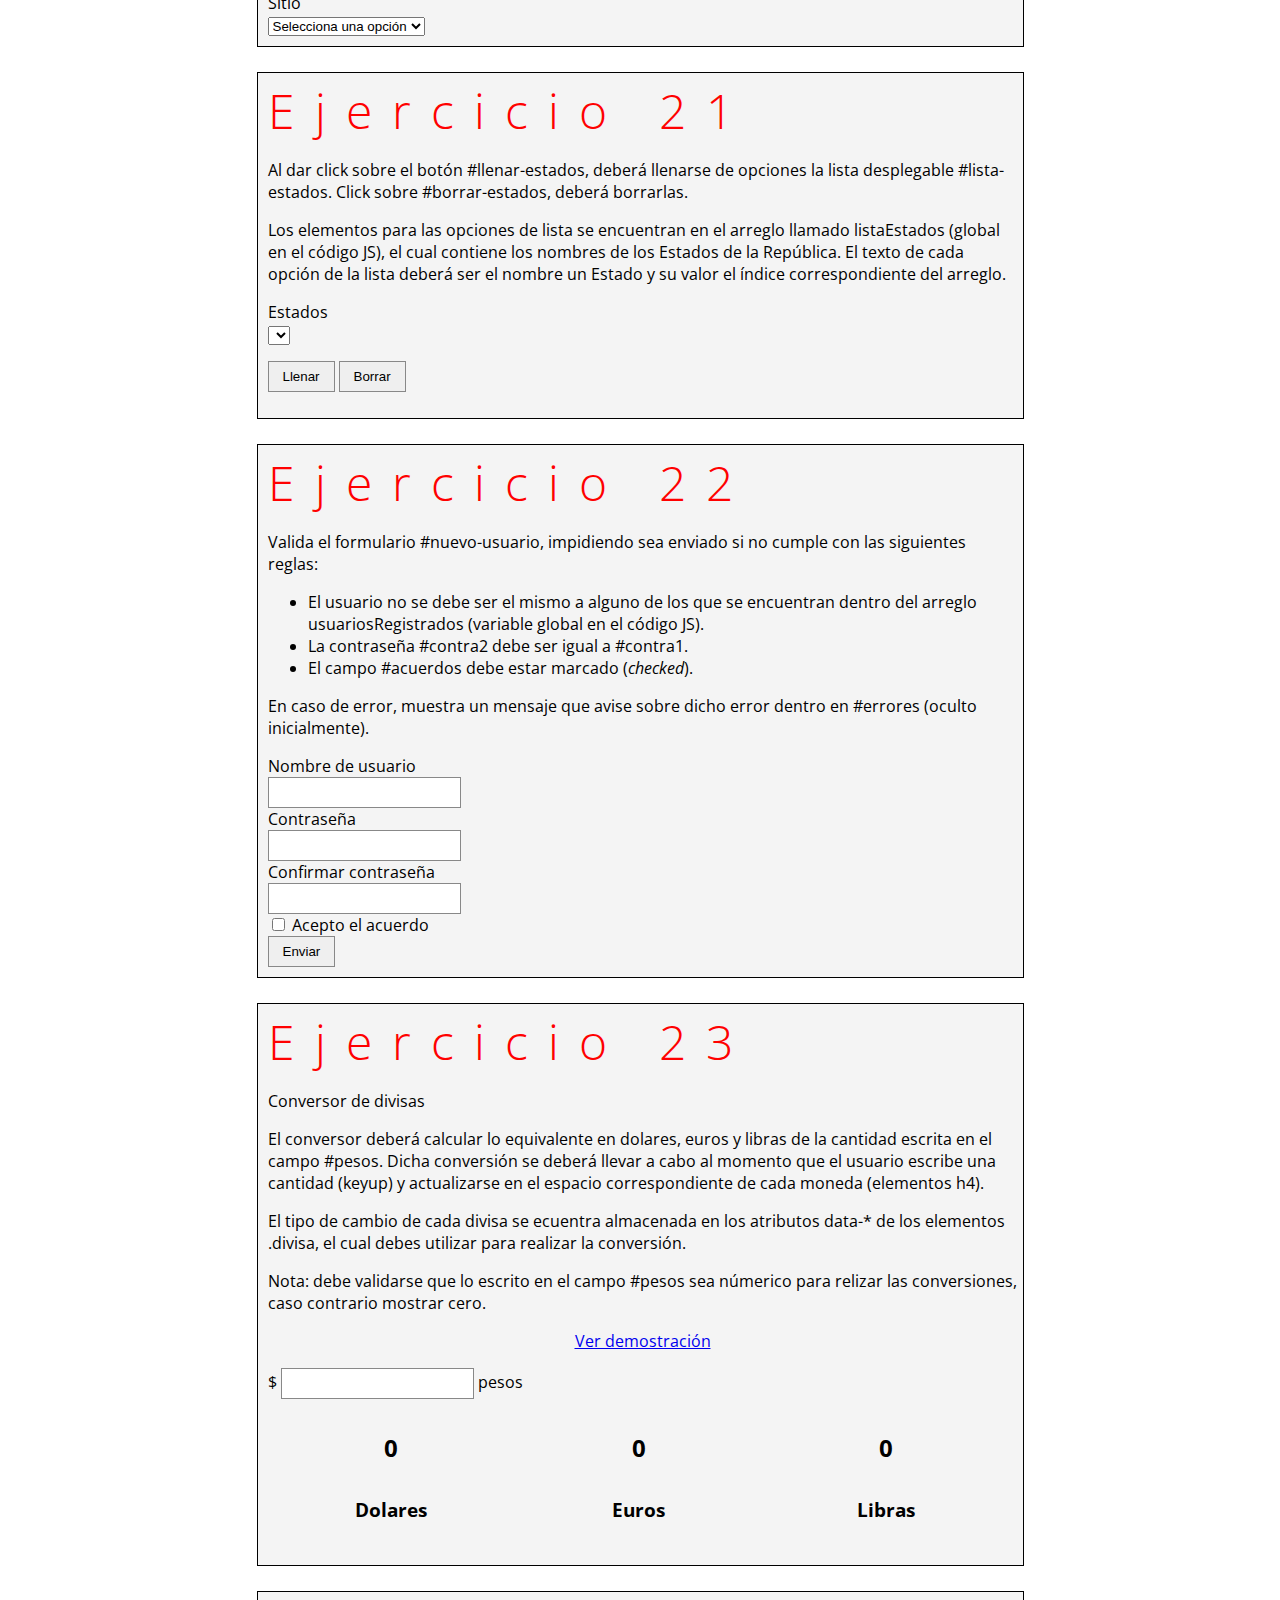
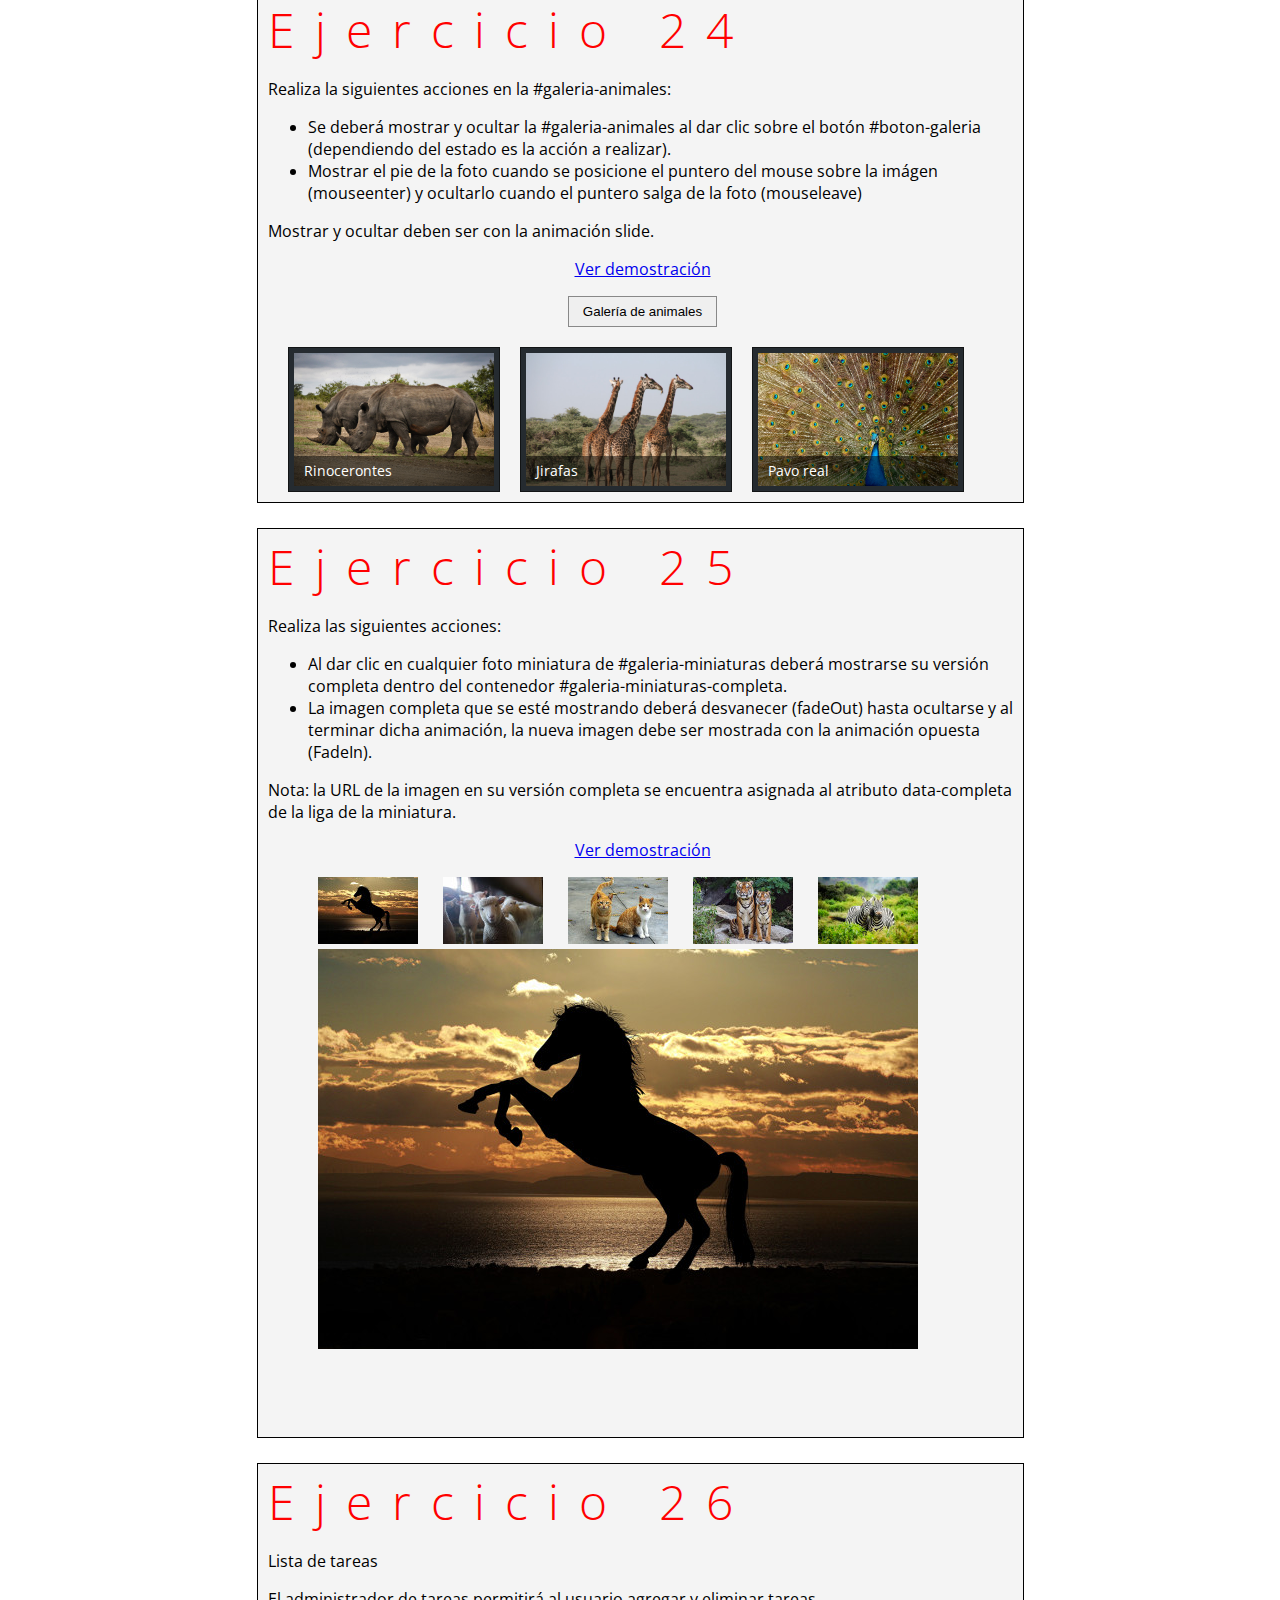
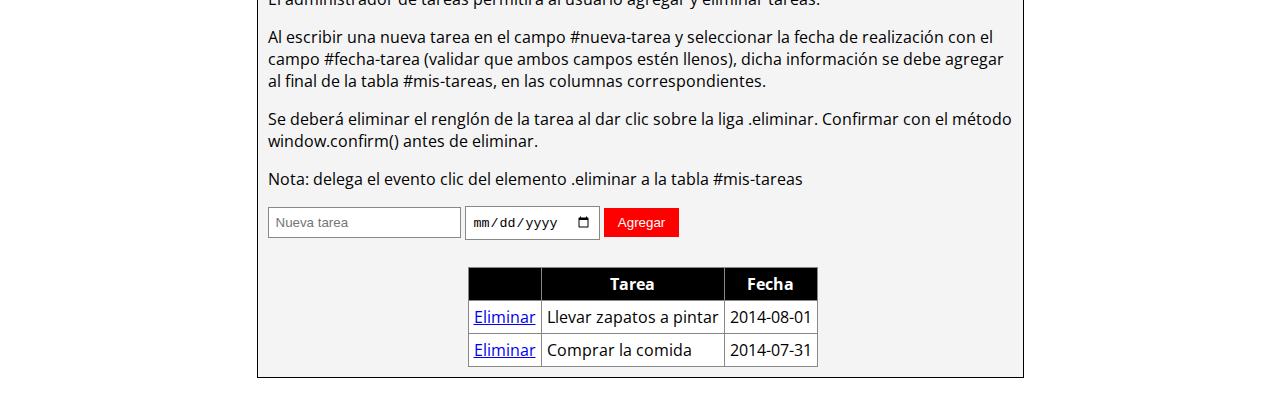
==== commit 4ad16d51: "Ajustes a los ejercicios" ====
--- a/pw2-e13.html
+++ b/pw2-e13.html
@@ -14,7 +14,7 @@
         <div class="ejercicio" id="ejercicio1">
             <h2>Ejercicio 1</h2>
 
-            <p>Al elemento #contenedor, cambia su color de fondo por cualquier otro</p>
+            <p>Al elemento #contenedor, cambia su color de fuente y borde.</p>
 
             <div class="resultado">
                 <input type="button" value="Resultado">
@@ -65,14 +65,14 @@
         <div class="ejercicio" id="ejercicio3">
             <h2>Ejercicio 3</h2>
 
-            <p>Cambia el valor de los atributos de #dia-noche de la siguiente manera</p>
+            <p>Ajusta el valor de los atributos de #dia-noche de la siguiente manera</p>
             <ul>
                 <li>Cambia la imagen por <code>img/noche.png</code></li>
                 <li>Ancho de la imagen a 200</li>
                 <li>Alto de la imagen a 193</li>
             </ul>
 
-            <p>Nota: utiliza el método .attr() sólo una vez.</p>
+            <p>Nota: utiliza el método .attr() <b>sólo una vez</b>.</p>
 
 
             <div class="resultado">
@@ -90,11 +90,12 @@
 
             <ul>
                 <li>Al presionar el botón #hello deberá cambiarlo a "hello"</li>
-                <li>El botón #world deberá cambiar el texto a "world"</li>
-                <li>El botón #negritas deberá aplicar estilo de fuente negritas. Al presionarlo nuevamente deberá quitar el estilo.</li>
-                <li>El botón #cursivas deberá aplicar estilo de fuente cursivas. Al presionarlo nuevamente deberá quitar el estilo.</li>
-                <li>El botón #subrayado deberá aplicar estilo de texto subrayado. Al presionarlo nuevamente deberá quitar el estilo.</li>
-                <li>El botón #tamano deberá intercalar el cambio de minúsculas a mayúsculas. Al presionarlo nuevamente deberá hacer la operación inversa.</li>
+                <li>Botón #world deberá cambiar el texto a "world"</li>
+                <li>Botón #negritas deberá aplicar estilo de fuente negritas. Al presionarlo nuevamente deberá quitar el estilo.</li>
+                <li>Botón #cursivas deberá aplicar estilo de fuente cursivas. Al presionarlo nuevamente deberá quitar el estilo.</li>
+                <li>Botón #subrayado deberá aplicar estilo de texto subrayado. Al presionarlo nuevamente deberá quitar el estilo.</li>
+                <li>El campo #separacion ajustará la distancia de separación entre caracteres.</li>
+                <li>Botón #tamano deberá intercalar el cambio de minúsculas a mayúsculas. Al presionarlo nuevamente deberá hacer la operación inversa.</li>
                 <li>El campo #color deberá cambiar el color de fuente al escoger un color.</li>
             </ul>
 
@@ -110,8 +111,9 @@
                     <input type="button" onclick="aplicarCambioNegritas()" value="negritas" id="negritas">
                     <input type="button" onclick="aplicarCambioCursivas()" value="cursivas" id="cursivas">
                     <input type="button" onclick="aplicarCambioSubrayado()" value="subrayado" id="subrayado">
+                    <input type="number" onchange="aplicarCambioSeparacion( this.value )" id="separacion" value="0"/>
                     <input type="button" onclick="aplicarCambioTamano()" value="tamaño" id="tamano">
-                    <input type="color" onchange="aplicarCambioColor( this.value )" id="color">
+                    <input type="color" onchange="aplicarCambioColor( this.value )" id="color" value="">
                 </div>
                 <div id="hello-world">
                     hello-world
@@ -122,13 +124,18 @@
         <div class="ejercicio" id="ejercicio4">
             <h2>Ejercicio 4</h2>
 
-            <p>Deshabilita el botón #deshabilitame</p>
+            <p>Desactiva #deshabilitame</p>
 
             <div class="resultado">
                 <input type="button" value="Resultado" />
 
                 <div>
-                    <input type="button" id="deshabilitame" value="Continuar">
+                    <select id="deshabilitame">
+                        <option value="">Seleccione una opción...</option>
+                        <option value="1">Valor uno</option>
+                        <option value="2">Valor dos</option>
+                        <option value="3">Valor tres</option>
+                    </select>
                 </div>
             </div>
         </div>
@@ -137,11 +144,14 @@
         <div class="ejercicio" id="ejercicio5">
             <h2>Ejercicio 5</h2>
 
-            <p>Desmarca todos los checkbox (vía código...)</p>
+            <p>Desmarca todos los checkbox, marca el cuarto radiobutton</p>
+
+            <p>Nota: usando código...</p>
 
             <div class="resultado">
                 <input type="button" value="Resultado" />
 
+                <h4>Desmarcar</h4>
                 <div id="desmarca">
                     <input type="checkbox" checked="checked"> Desmarcame<br>
                     <input type="checkbox" checked="checked"> Desmarcame<br>
@@ -149,6 +159,15 @@
                     <input type="checkbox" checked="checked"> Desmarcame<br>
                     <input type="checkbox" checked="checked"> Desmarcame<br>
                 </div>
+
+                <h4>Marcar</h4>
+                <div id="marca">
+                    <input type="radio"/> Radio 1<br>
+                    <input type="radio"/> Radio 2<br>
+                    <input type="radio"/> Radio 3<br>
+                    <input type="radio"/> Radio 4<br>
+                    <input type="radio"/> Radio 5<br>
+                </div>
             </div>
         </div>
 
@@ -156,8 +175,7 @@
             <h2>Ejercicio 6</h2>
 
             <p>Cambia el ancho y alto del elemento #quiero-crecer a las medidas especificadas en sus atributos data-*.</p>
-            <p>Las medidas originales guárdalas en #quiero-crecer creando las llaves ancho-original y alto-original respectivamente.</p>
-            <p>Nota: utiliza el método .data() para leer y establecer los atributos data-*</p>
+            <p>Tipo: utiliza el método .data()</p>
 
             <div class="resultado">
                 <input type="button" value="Resultado" />
@@ -206,7 +224,11 @@
 
             <p>Mueve al elemento #hijo del #padre a #madre</p>
 
-            <div class="resultado">
+            <p>Tip: usa el método <a href="https://api.jquery.com/detach/" target="_blank" title="Ir a la documentación">detach()</a></p>
+
+            <div class="resultado">
+                <input type="button" value="Resultado" /><br/>
+
                 <div id="padre">
                     <p>Padre</p>
                         <span id="hijo">Hijo</span>
@@ -310,7 +332,7 @@
                 <li>Cambia el color de fondo a gray del abuelo</li>
                 <li>Cambia el color de fuente a white de todos los descendientes del albuelo</li>
             </ol>
-            <p>Utiliza los métodos diseñados para desplazarte por el DOM, y llámalos de manera encadenada y secuencial.</p>
+            <p>Utiliza los métodos diseñados para desplazarte por el DOM, y llámalos de manera <b>encadenada</b> y secuencial.</p>
 
 
             <div class="resultado">
@@ -536,7 +558,7 @@
             <ul>
                 <li>El usuario no se debe ser el mismo a alguno de los que se encuentran dentro del arreglo usuariosRegistrados (variable global en el código JS).</li>
                 <li>La contraseña #contra2 debe ser igual a #contra1.</li>
-                <li>El campo #acuerdos debe estar marcado (checked).</li>
+                <li>El campo #acuerdos debe estar marcado (<i>checked</i>).</li>
             </ul>
 
             <p>En caso de error, muestra un mensaje que avise sobre dicho error dentro en #errores (oculto inicialmente).</p>
@@ -619,7 +641,7 @@
 
             <p>Realiza la siguientes acciones en la #galeria-animales:</p>
             <ul>
-                <li>Se deberá mostrar y ocultar la #galeria-animales al dar click sobre el botón #boton-galeria (dependiendo del estado es la acción a realizar).</li>
+                <li>Se deberá mostrar y ocultar la #galeria-animales al dar clic sobre el botón #boton-galeria (dependiendo del estado es la acción a realizar).</li>
                 <li>Mostrar el pie de la foto cuando se posicione el puntero del mouse sobre la imágen (mouseenter) y ocultarlo cuando el puntero salga de la foto (mouseleave)</li>
             </ul>
             <p>Mostrar y ocultar deben ser con la animación slide.</p>
@@ -658,7 +680,7 @@
 
             <p>Realiza las siguientes acciones:</p>
             <ul>
-                <li>Al dar click en cualquier foto miniatura de #galeria-miniaturas deberá mostrarse su versión completa dentro del contenedor #galeria-miniaturas-completa.</li>
+                <li>Al dar clic en cualquier foto miniatura de #galeria-miniaturas deberá mostrarse su versión completa dentro del contenedor #galeria-miniaturas-completa.</li>
                 <li>La imagen completa que se esté mostrando deberá desvanecer (fadeOut) hasta ocultarse y al terminar dicha animación, la nueva imagen debe ser mostrada con la animación opuesta (FadeIn).</li>
             </ul>
 
@@ -720,8 +742,8 @@
 
             <p>El administrador de tareas permitirá al usuario agregar y eliminar tareas.</p>
             <p>Al escribir una nueva tarea en el campo #nueva-tarea y seleccionar la fecha de realización con el campo #fecha-tarea (validar que ambos campos estén llenos), dicha información se debe agregar al final de la tabla #mis-tareas, en las columnas correspondientes.</p>
-            <p>Se deberá eliminar el renglón de la tarea al dar click sobre la liga .eliminar. Confirmar con el método window.confirm() antes de eliminar.</p>
-            <p>Nota: delega el evento click del elemento .eliminar a la tabla #mis-tareas</p>
+            <p>Se deberá eliminar el renglón de la tarea al dar clic sobre la liga .eliminar. Confirmar con el método window.confirm() antes de eliminar.</p>
+            <p>Nota: delega el evento clic del elemento .eliminar a la tabla #mis-tareas</p>
 
             <div class="resultado">
                 <input type="text" id="nueva-tarea" placeholder="Nueva tarea" />
--- a/pw2-e13.css
+++ b/pw2-e13.css
@@ -94,6 +94,10 @@
 
 #hello-world{
 font-size: 5.0em;
+}
+
+#separacion{
+    width: 50px;
 }
 
 .negritas{
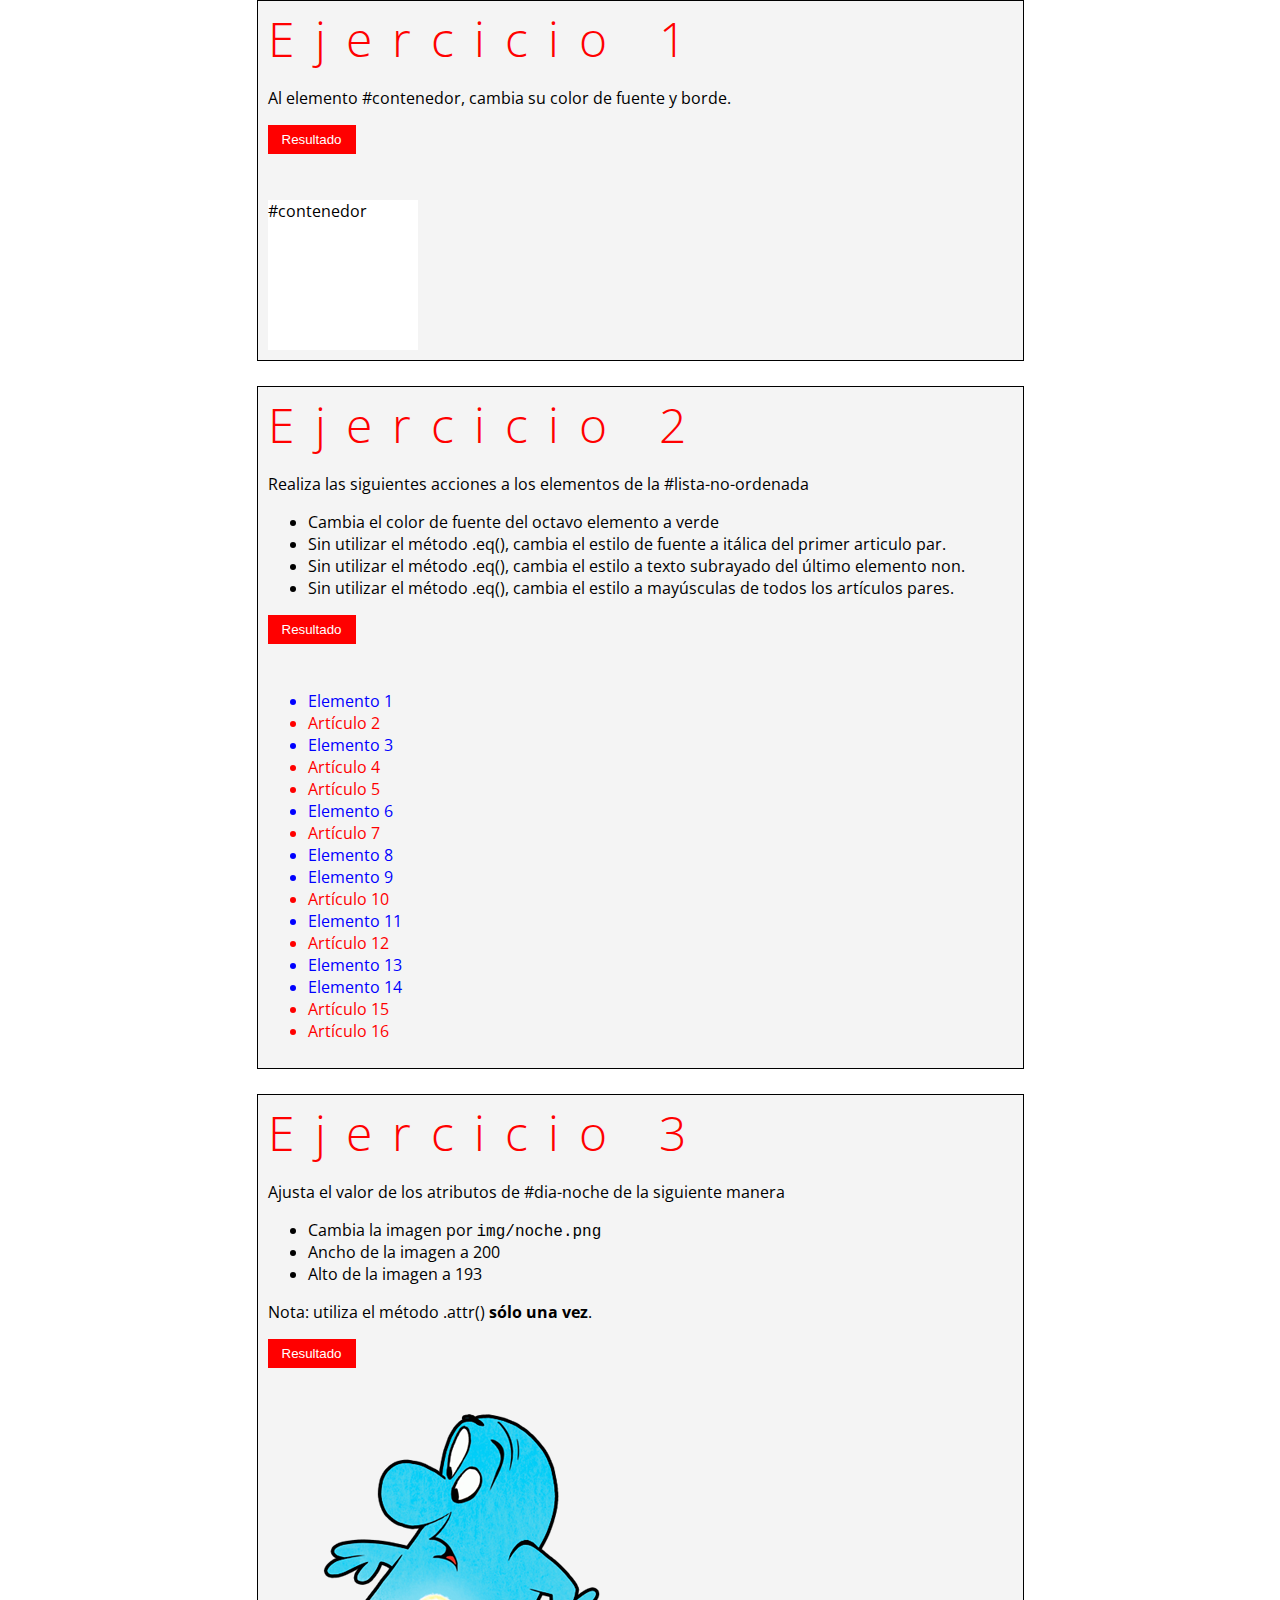
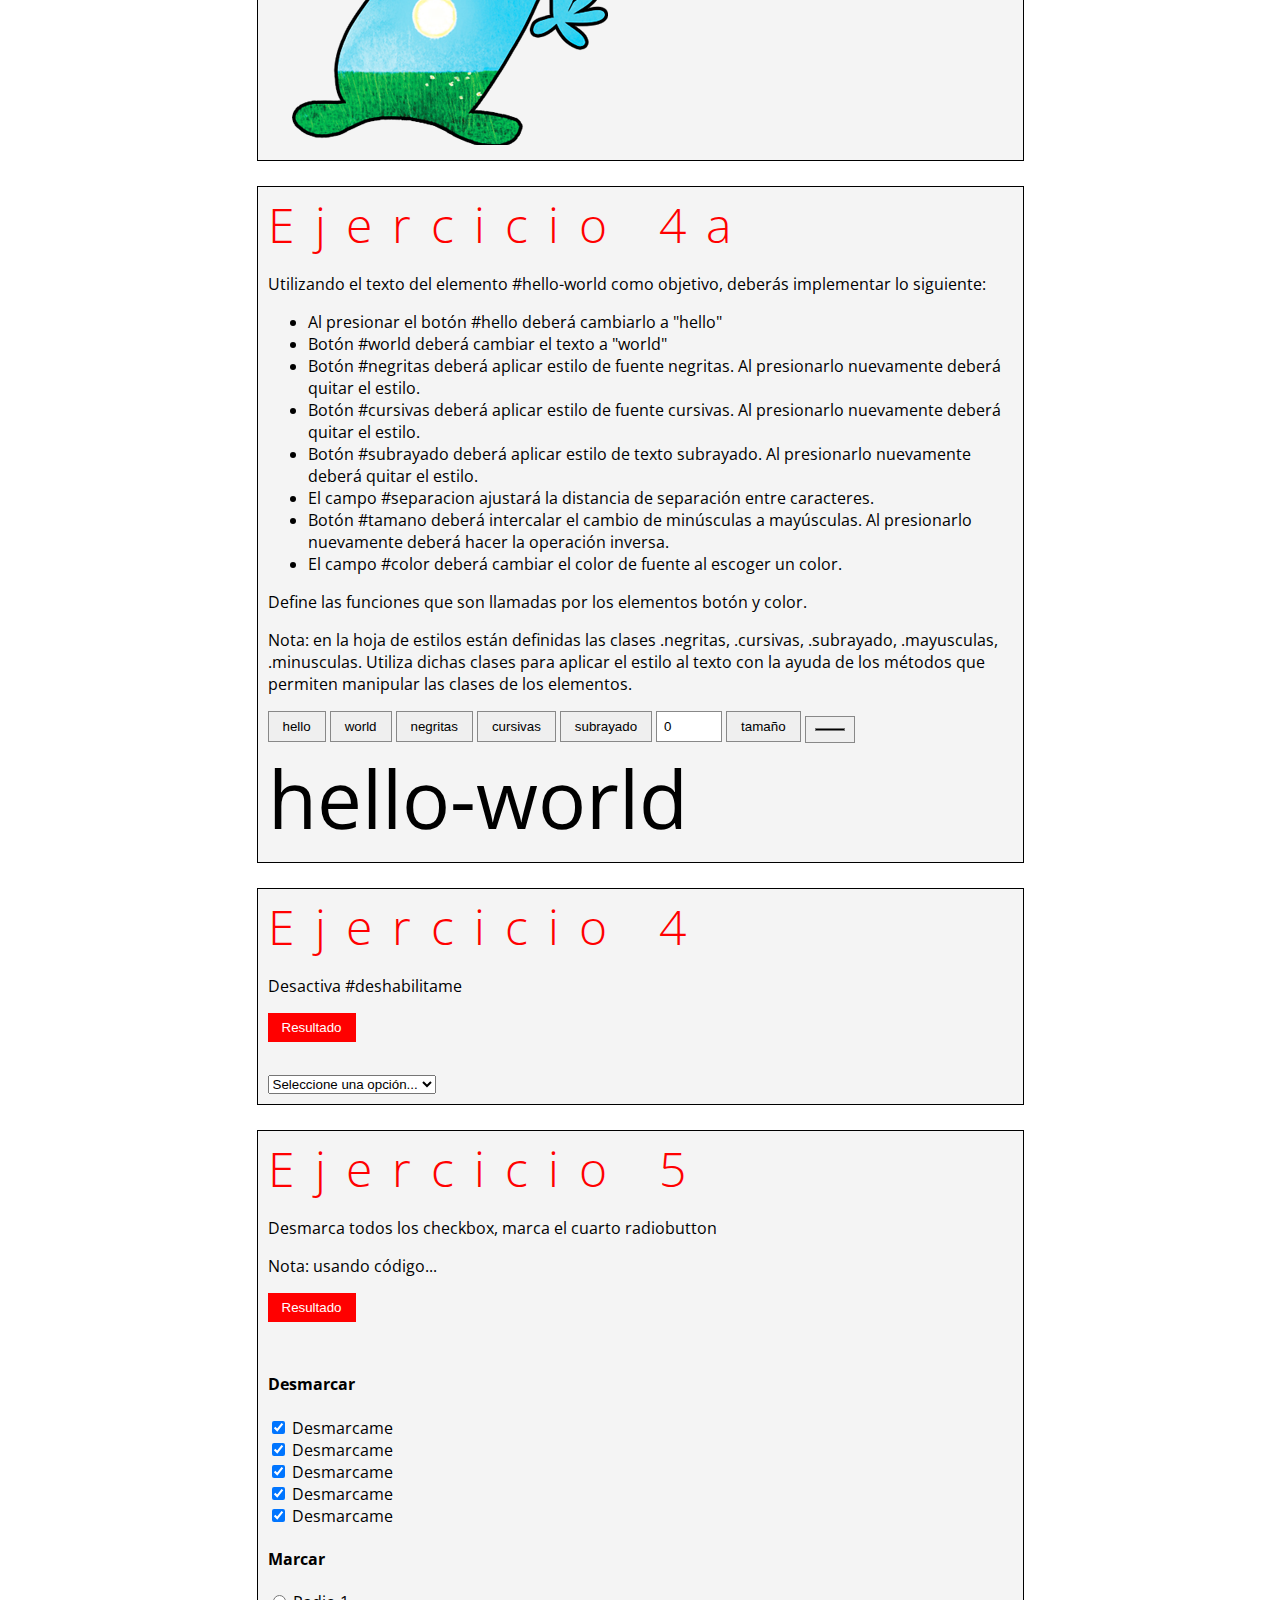
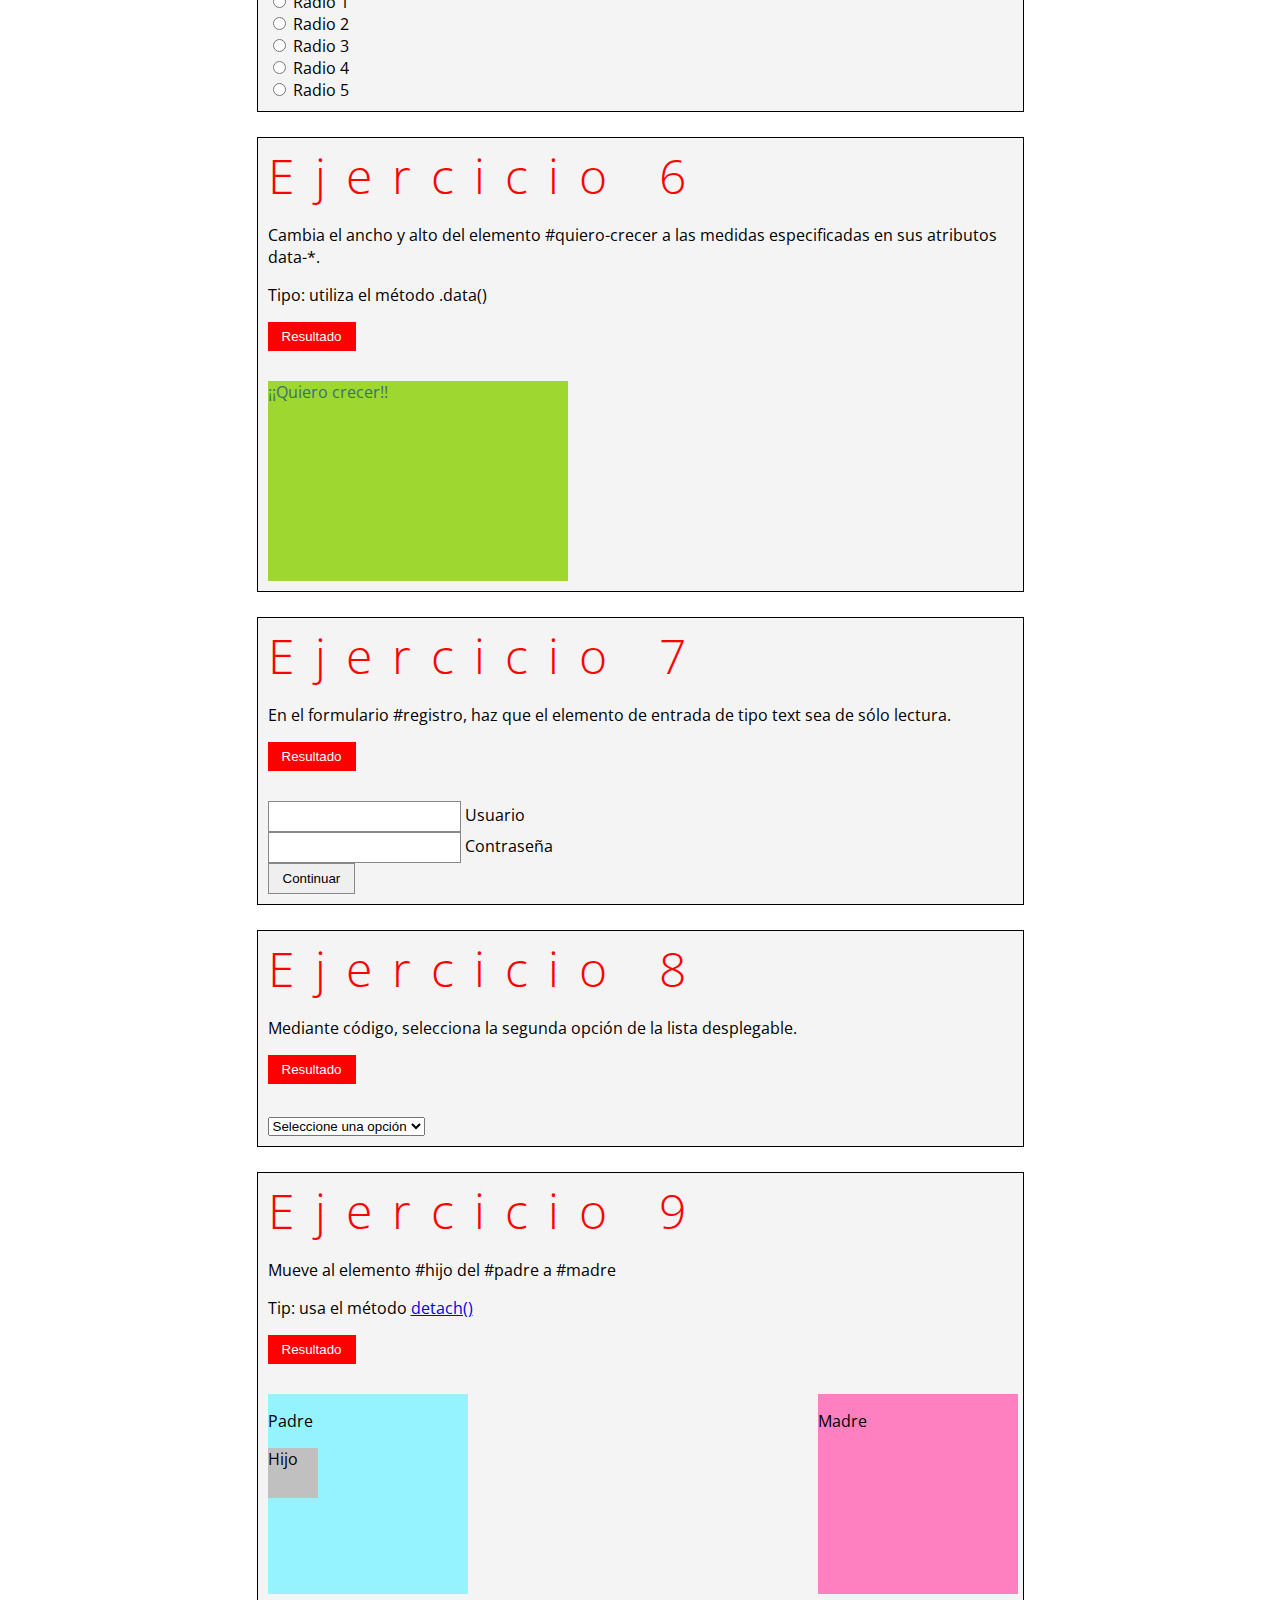
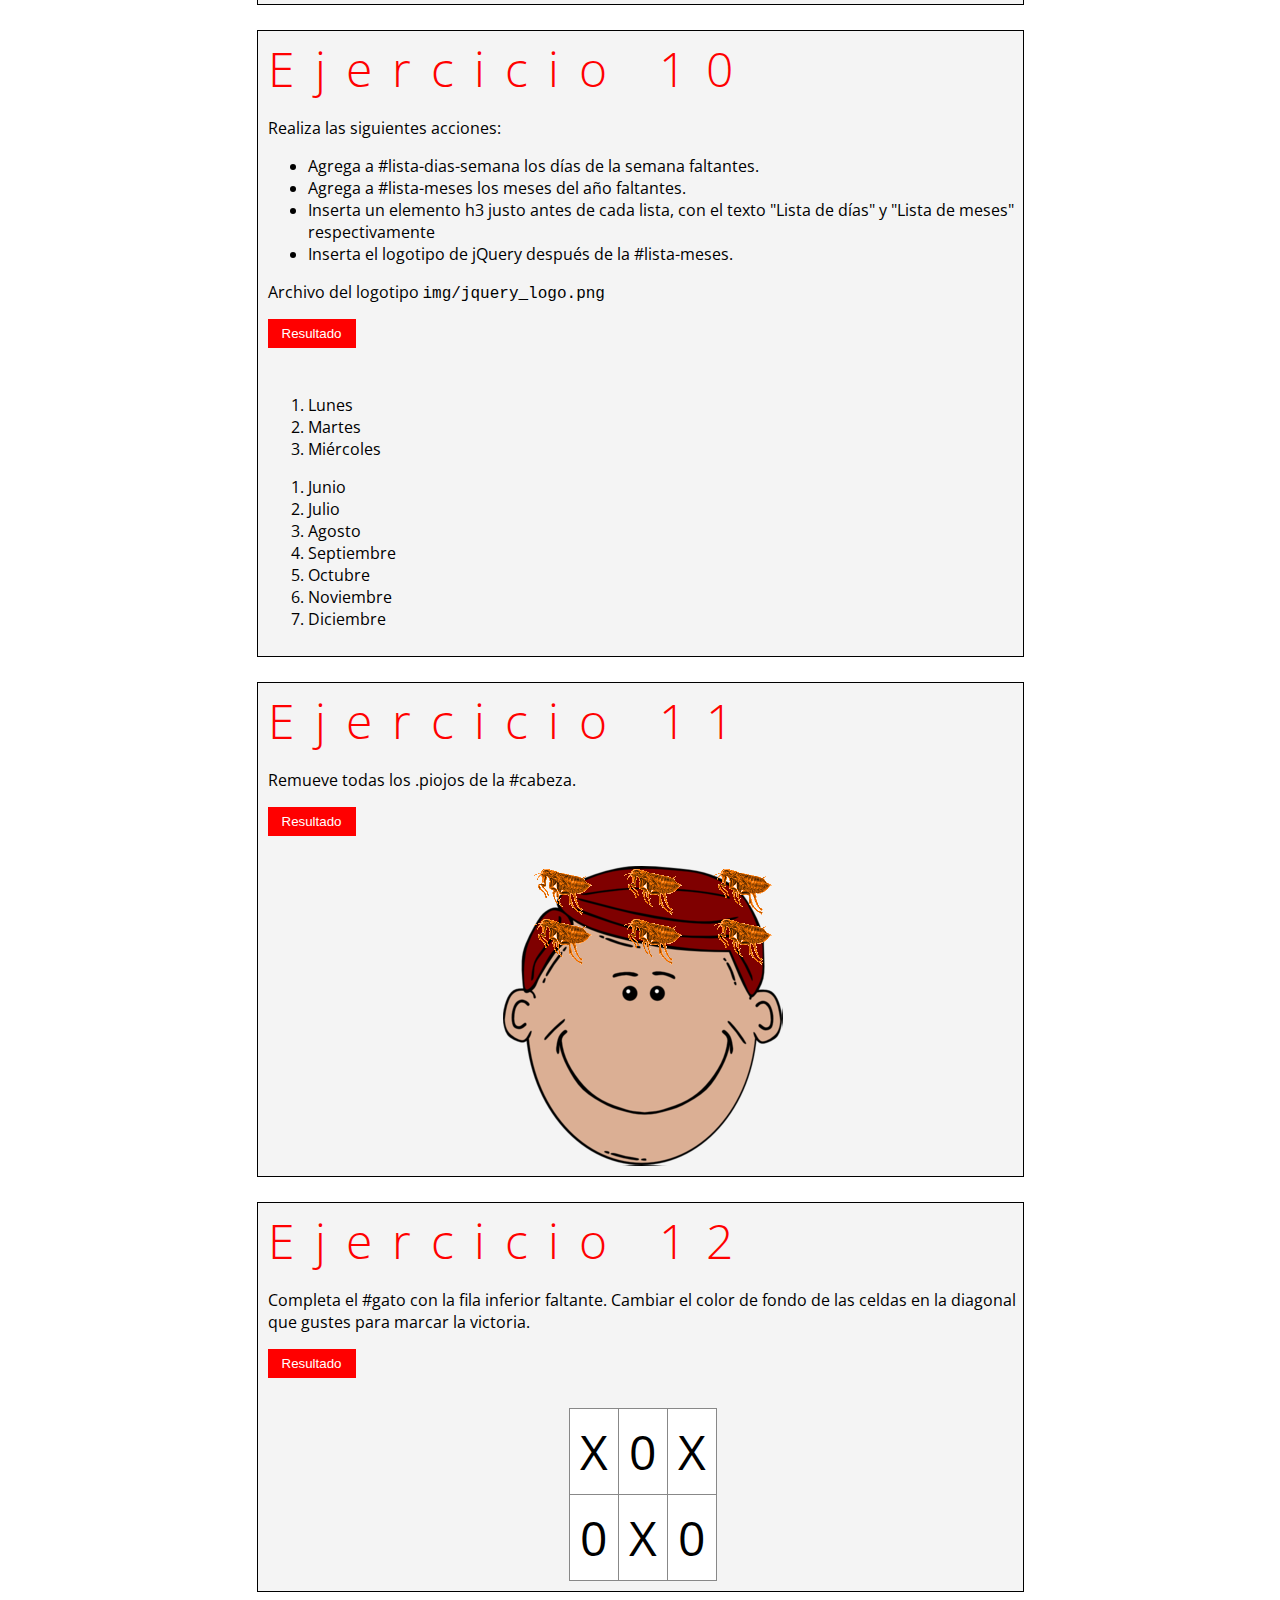
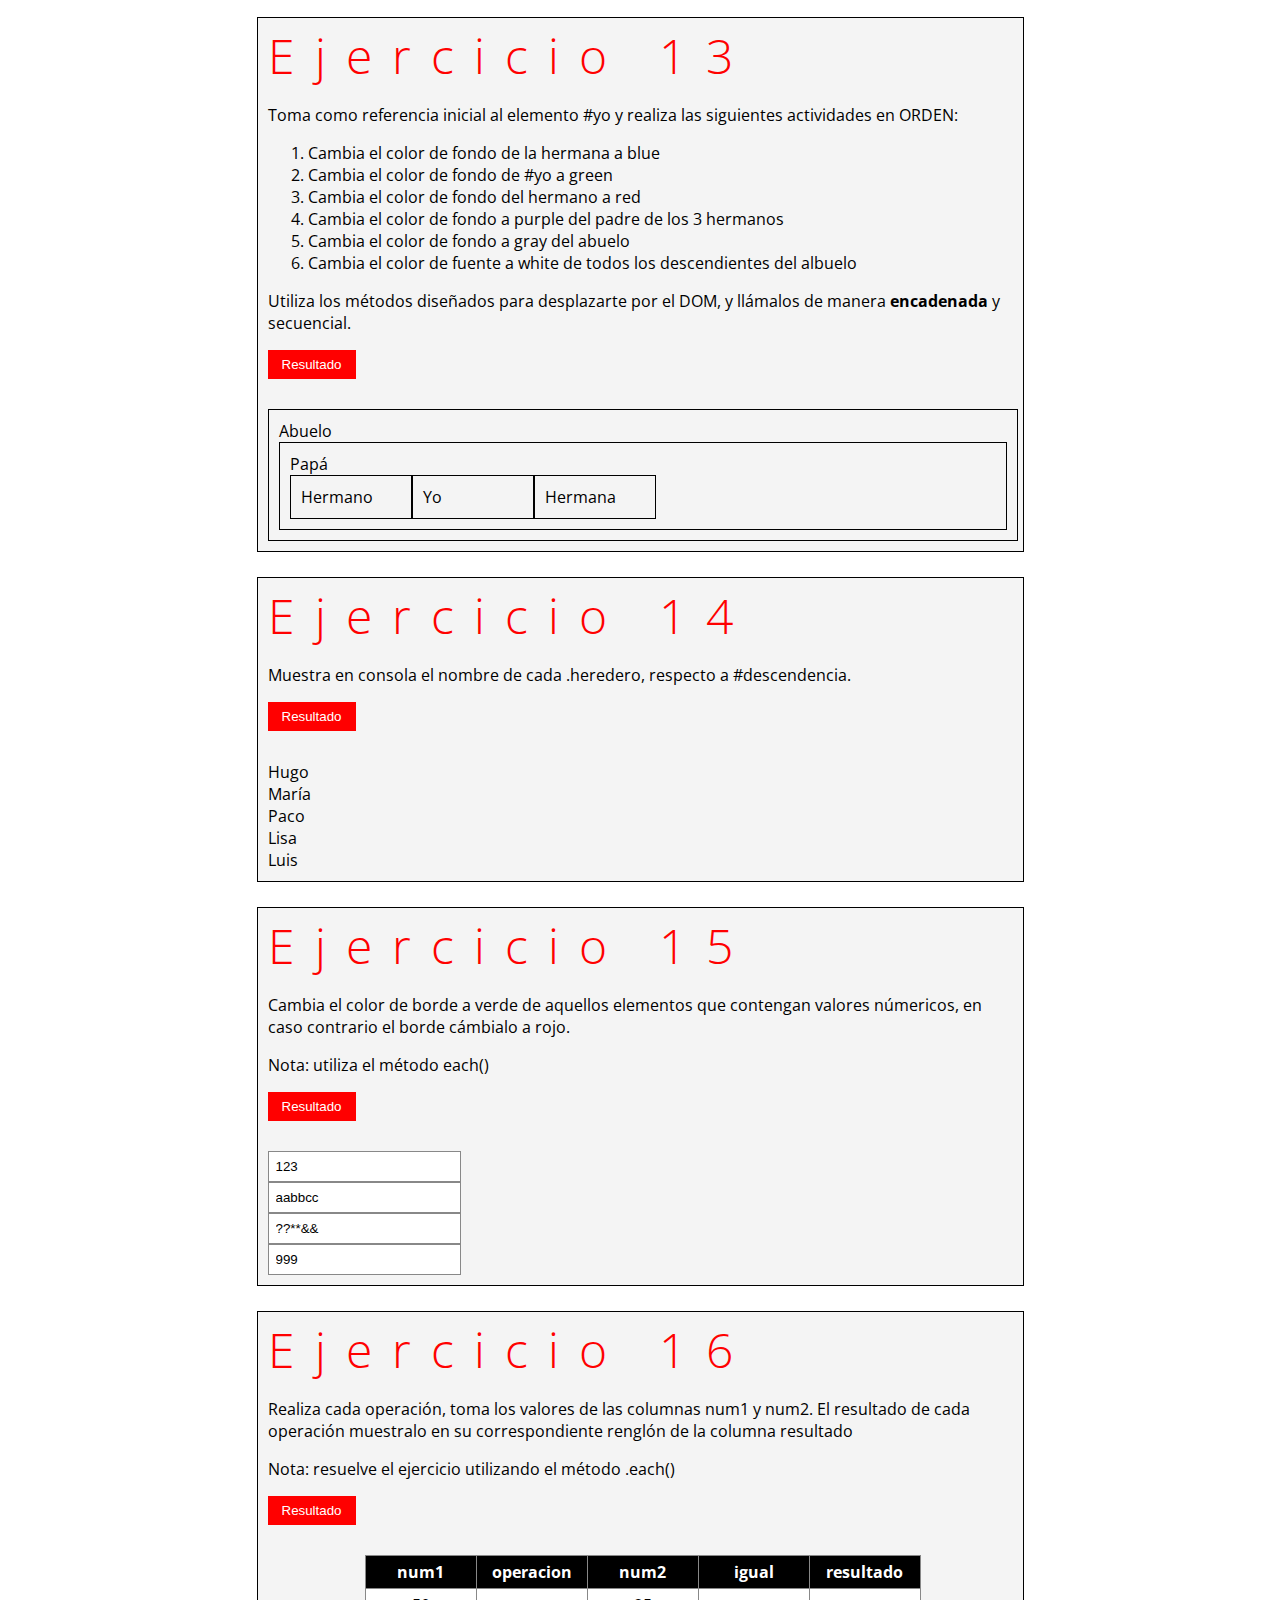
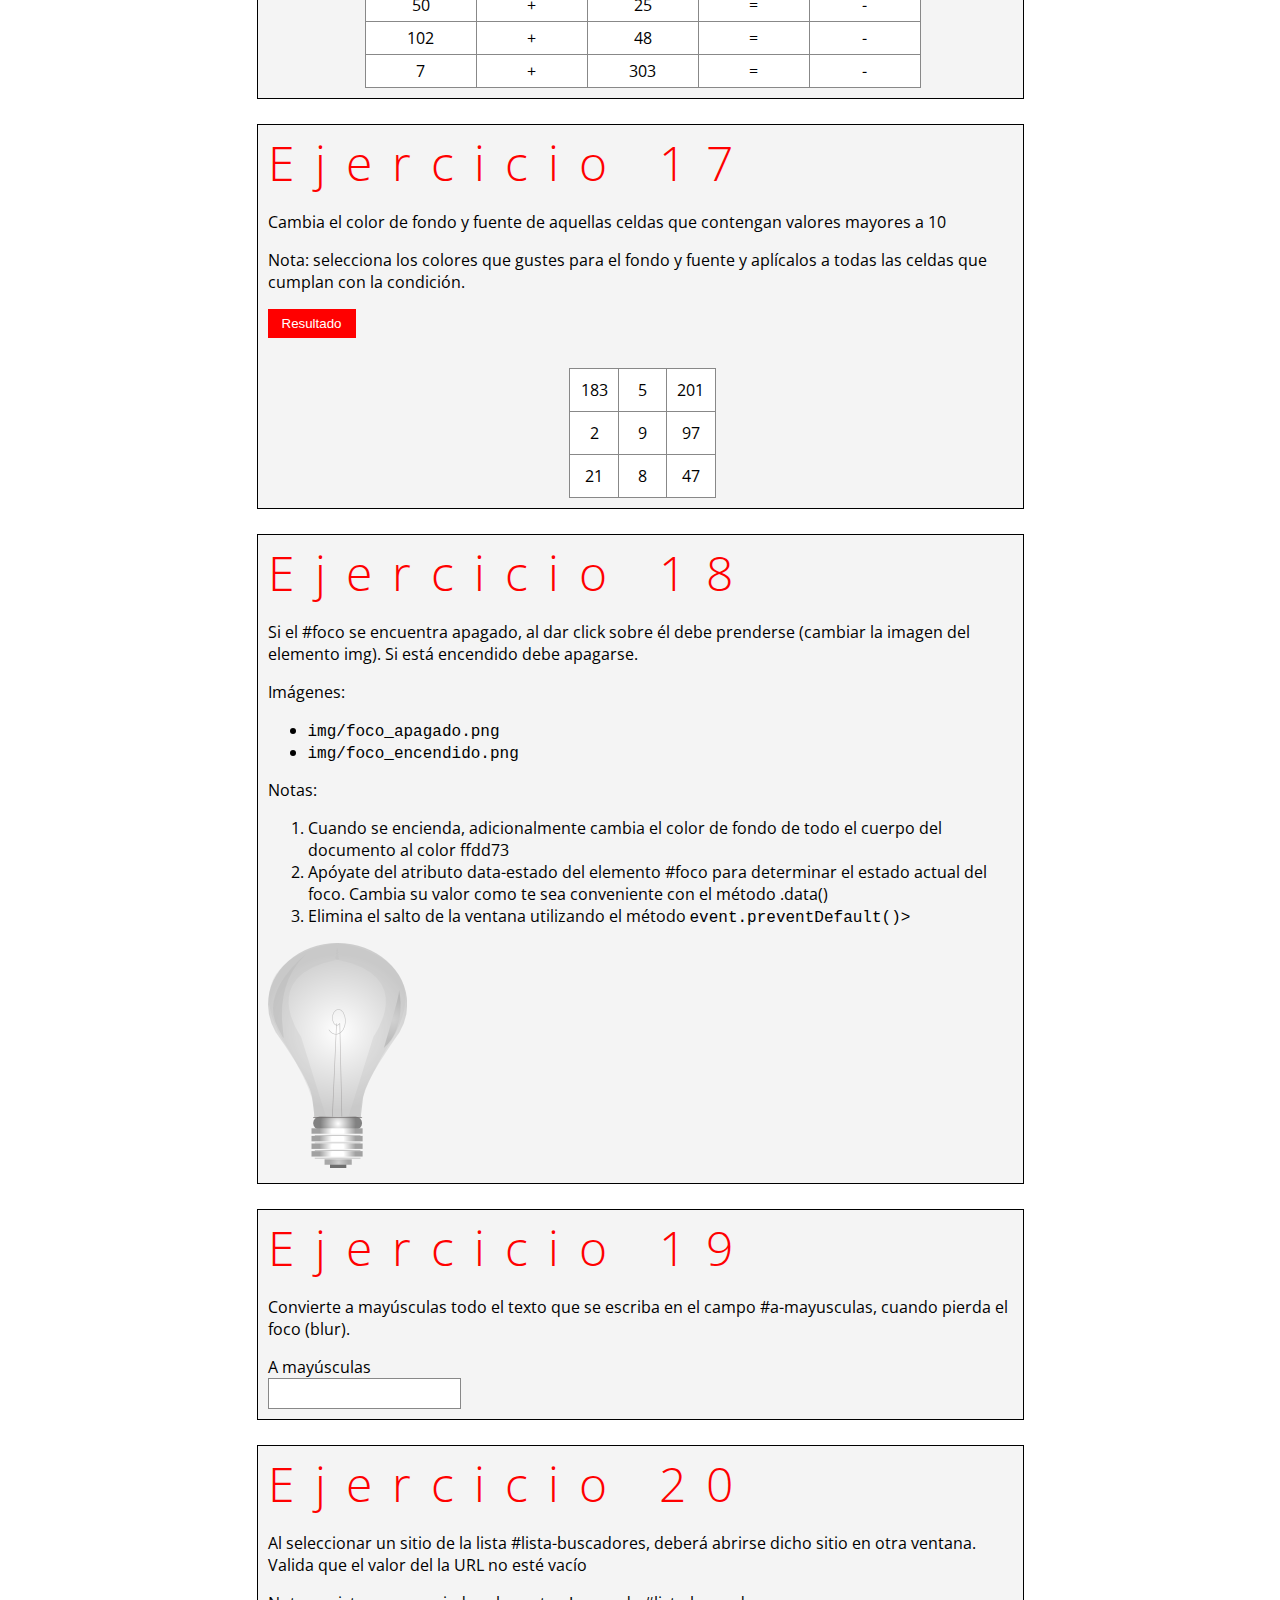
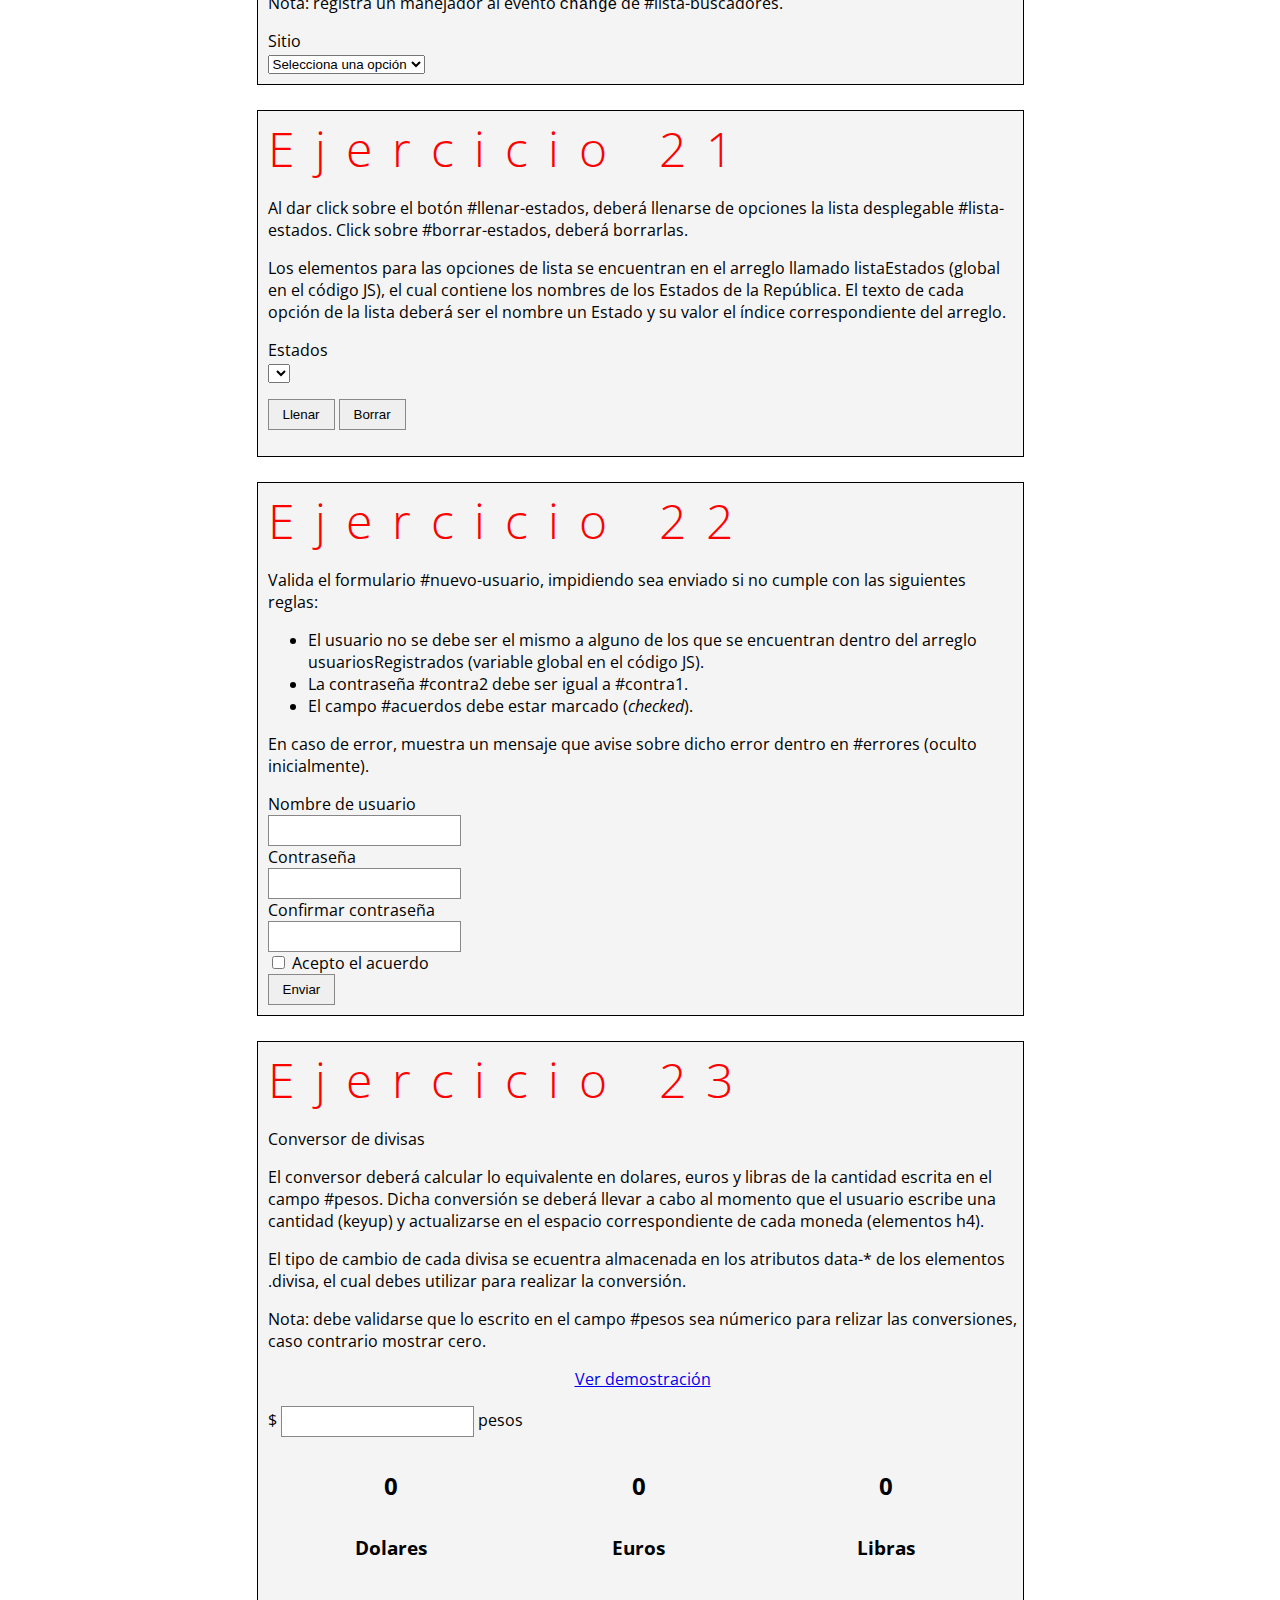
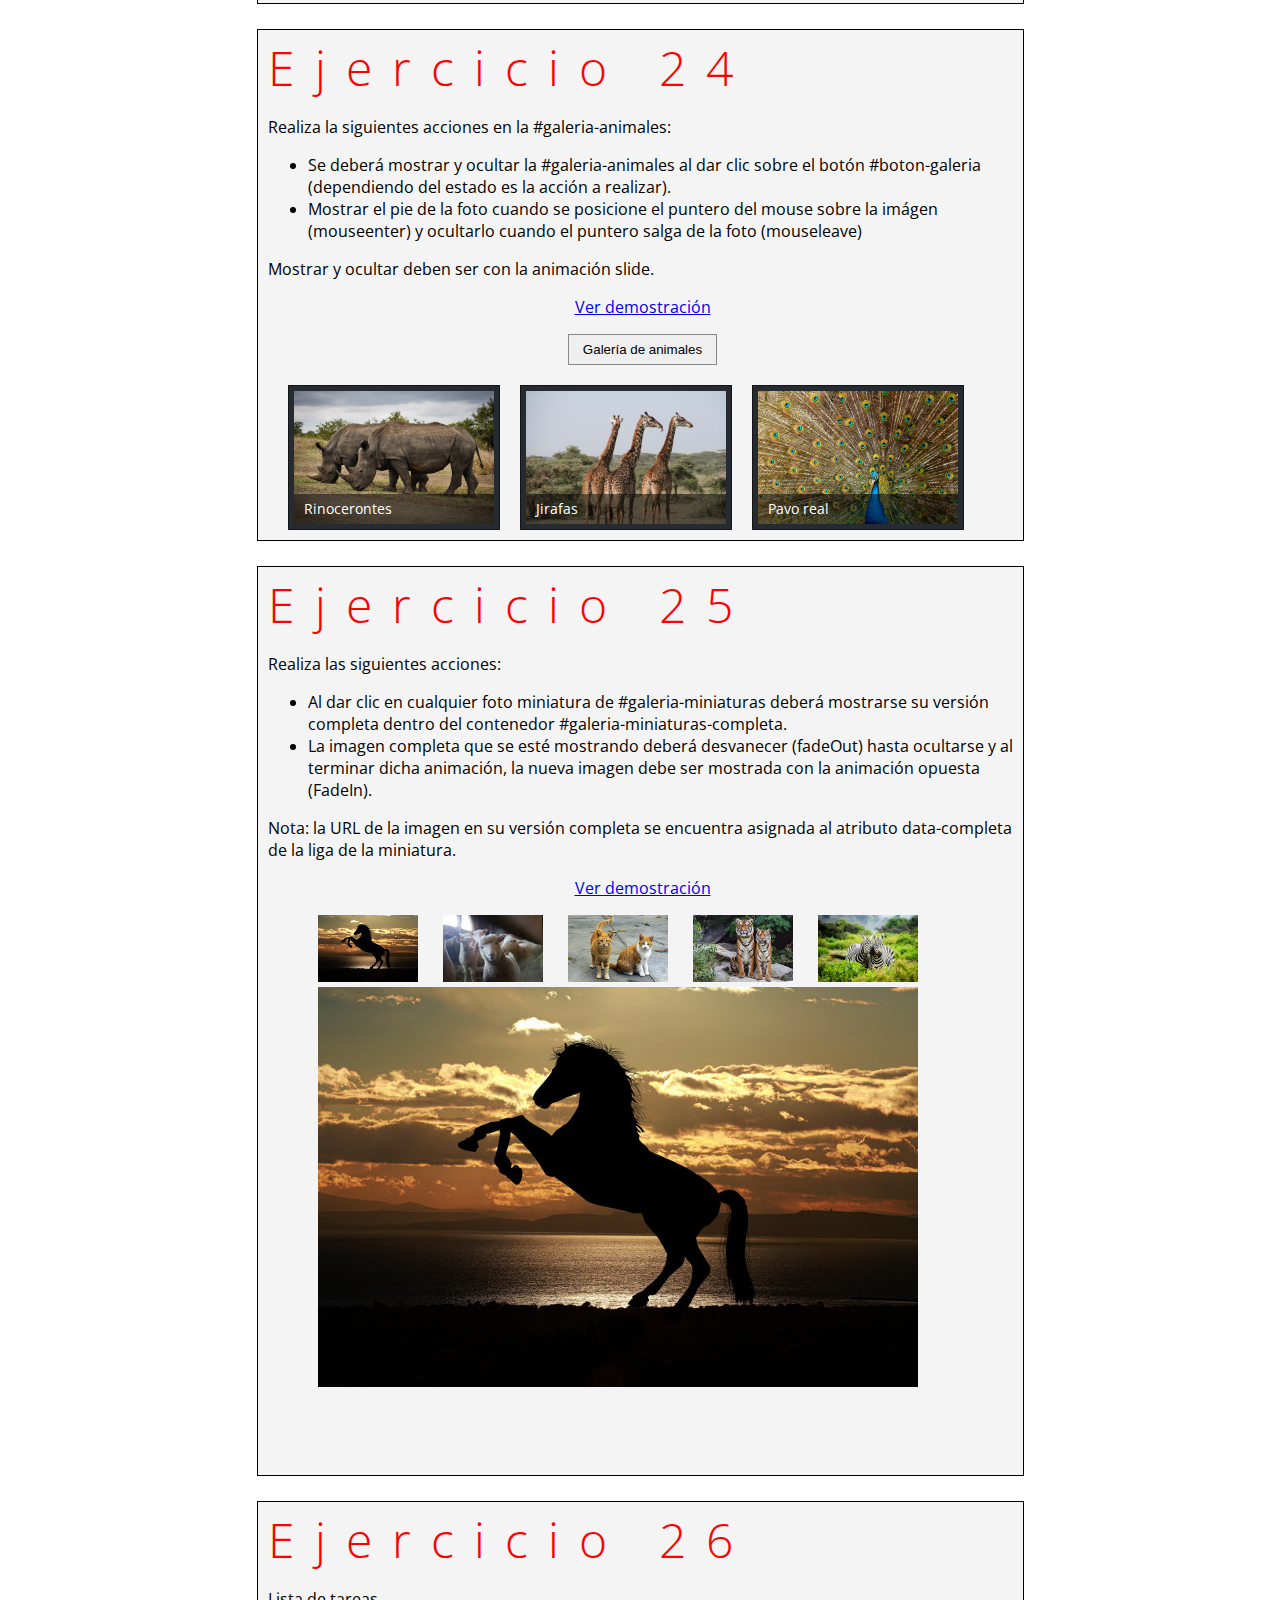
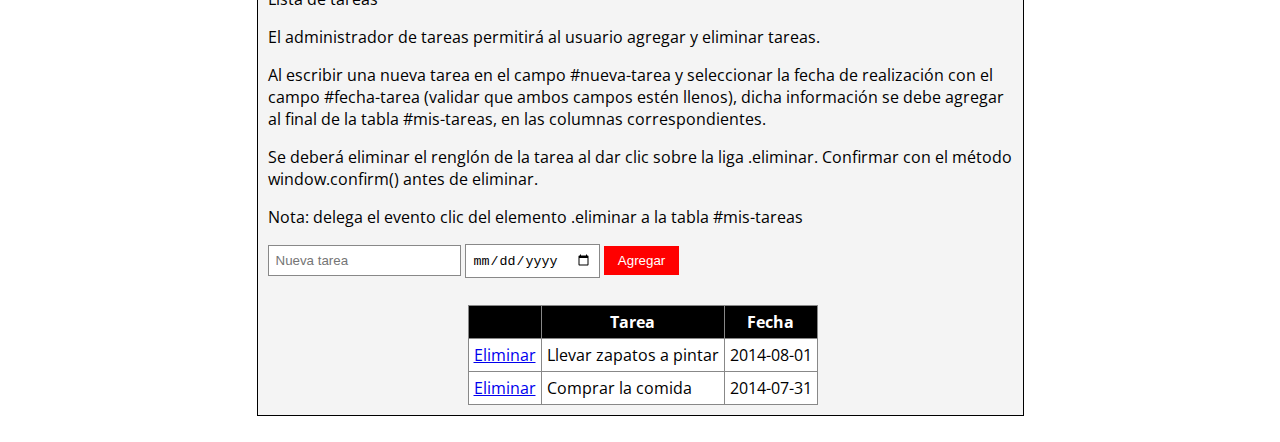
==== commit 15b846d4: "Cambio ejercicio 14" ====
--- a/pw2-e13.html
+++ b/pw2-e13.html
@@ -257,7 +257,7 @@
 
             <div class="resultado">
 
-                <input type="button" value="Resultado" onclick="ejercicio10()"/>
+                <input type="button" value="Resultado"/>
 
                 <ol id="lista-dias-semana">
                     <li>Lunes</li>
@@ -336,7 +336,7 @@
 
 
             <div class="resultado">
-                <input type="button" value="Resultado" onclick="ejercicio13()">
+                <input type="button" value="Resultado">
 
                 <div id="arbol-genealogico">
                     <div>
@@ -367,7 +367,7 @@
         <div class="ejercicio" id="ejercicio14">
             <h2>Ejercicio 14</h2>
 
-            <p>Muestra en una alerta el índice correspondiente de cada .heredero, respecto a #descendencia.</p>
+            <p>Muestra en consola el nombre de cada .heredero, respecto a #descendencia.</p>
 
             <div class="resultado">
                 <input type="button" value="Resultado">
@@ -386,6 +386,7 @@
             <h2>Ejercicio 15</h2>
 
             <p>Cambia el color de borde a verde de aquellos elementos que contengan valores númericos, en caso contrario el borde cámbialo a rojo.</p>
+            <p>Nota: utiliza el método each()</p>
 
             <div class="resultado">
                 <input type="button" value="Resultado">
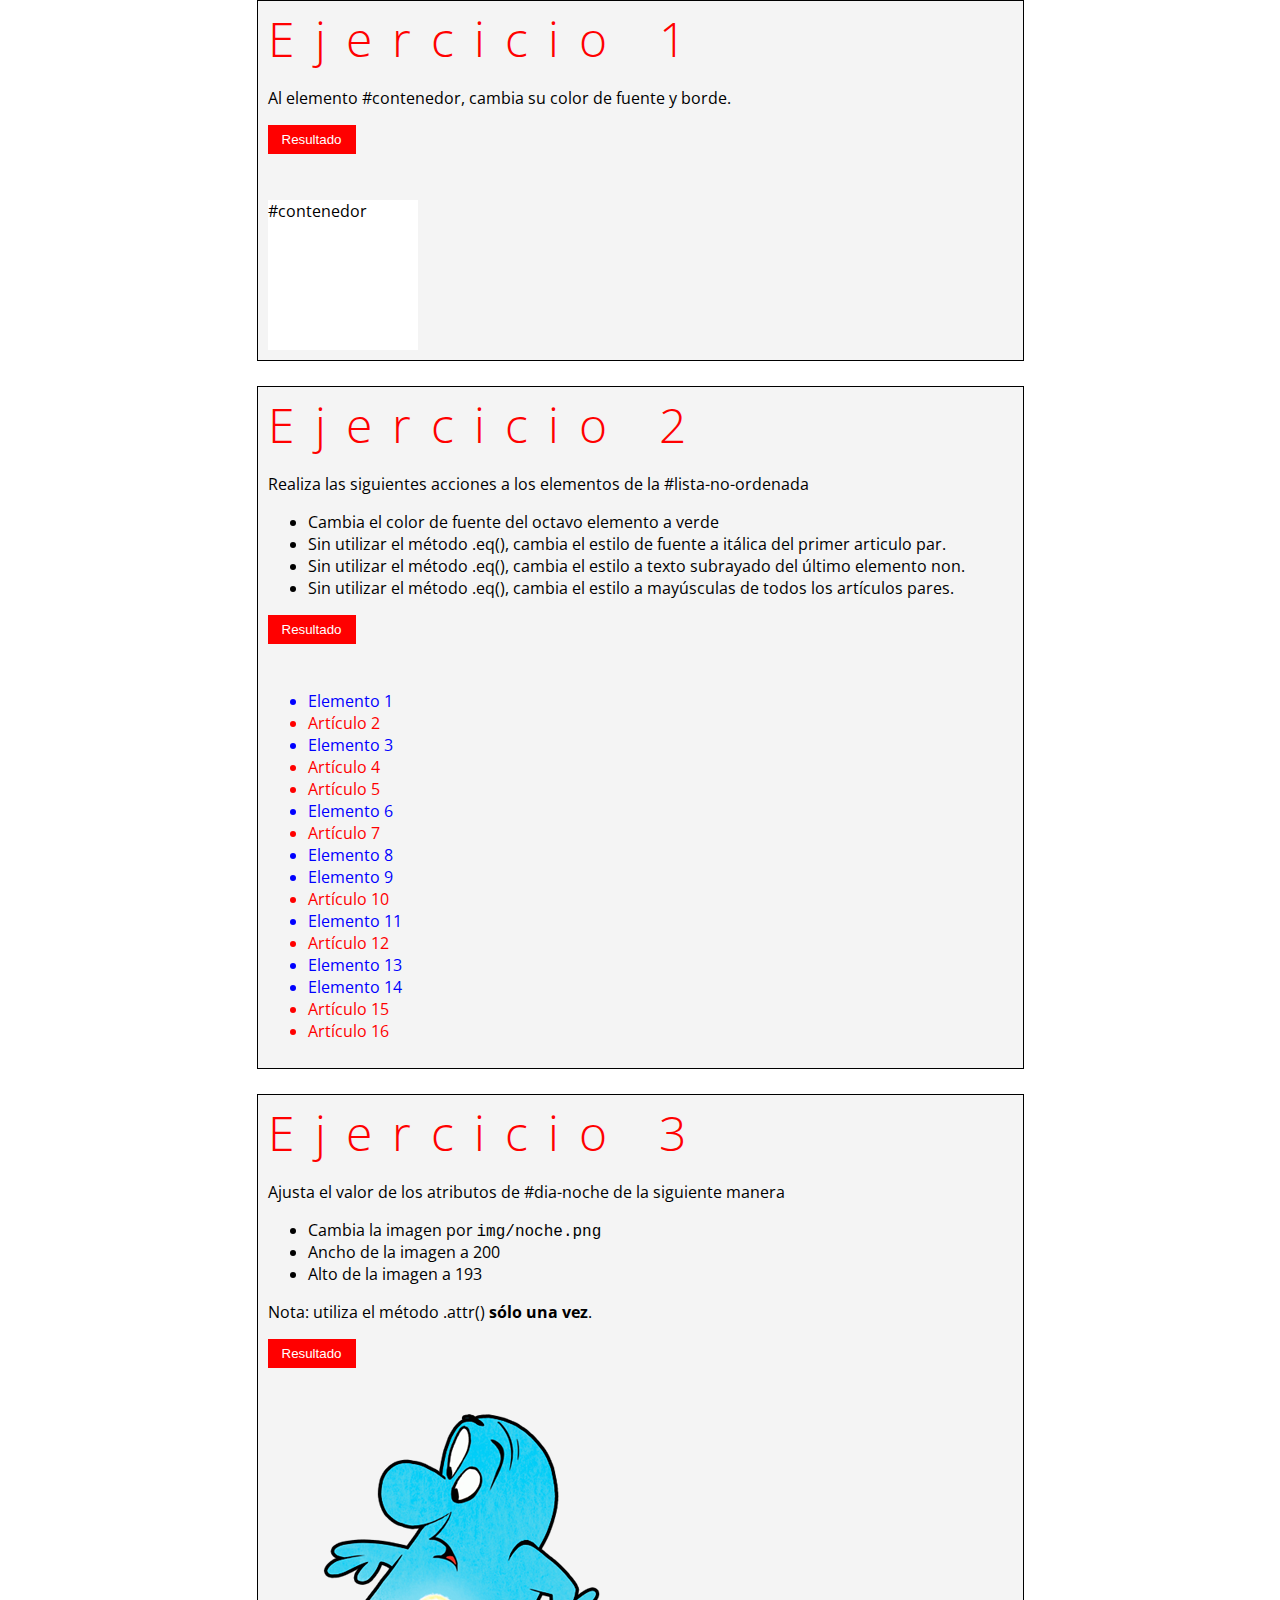
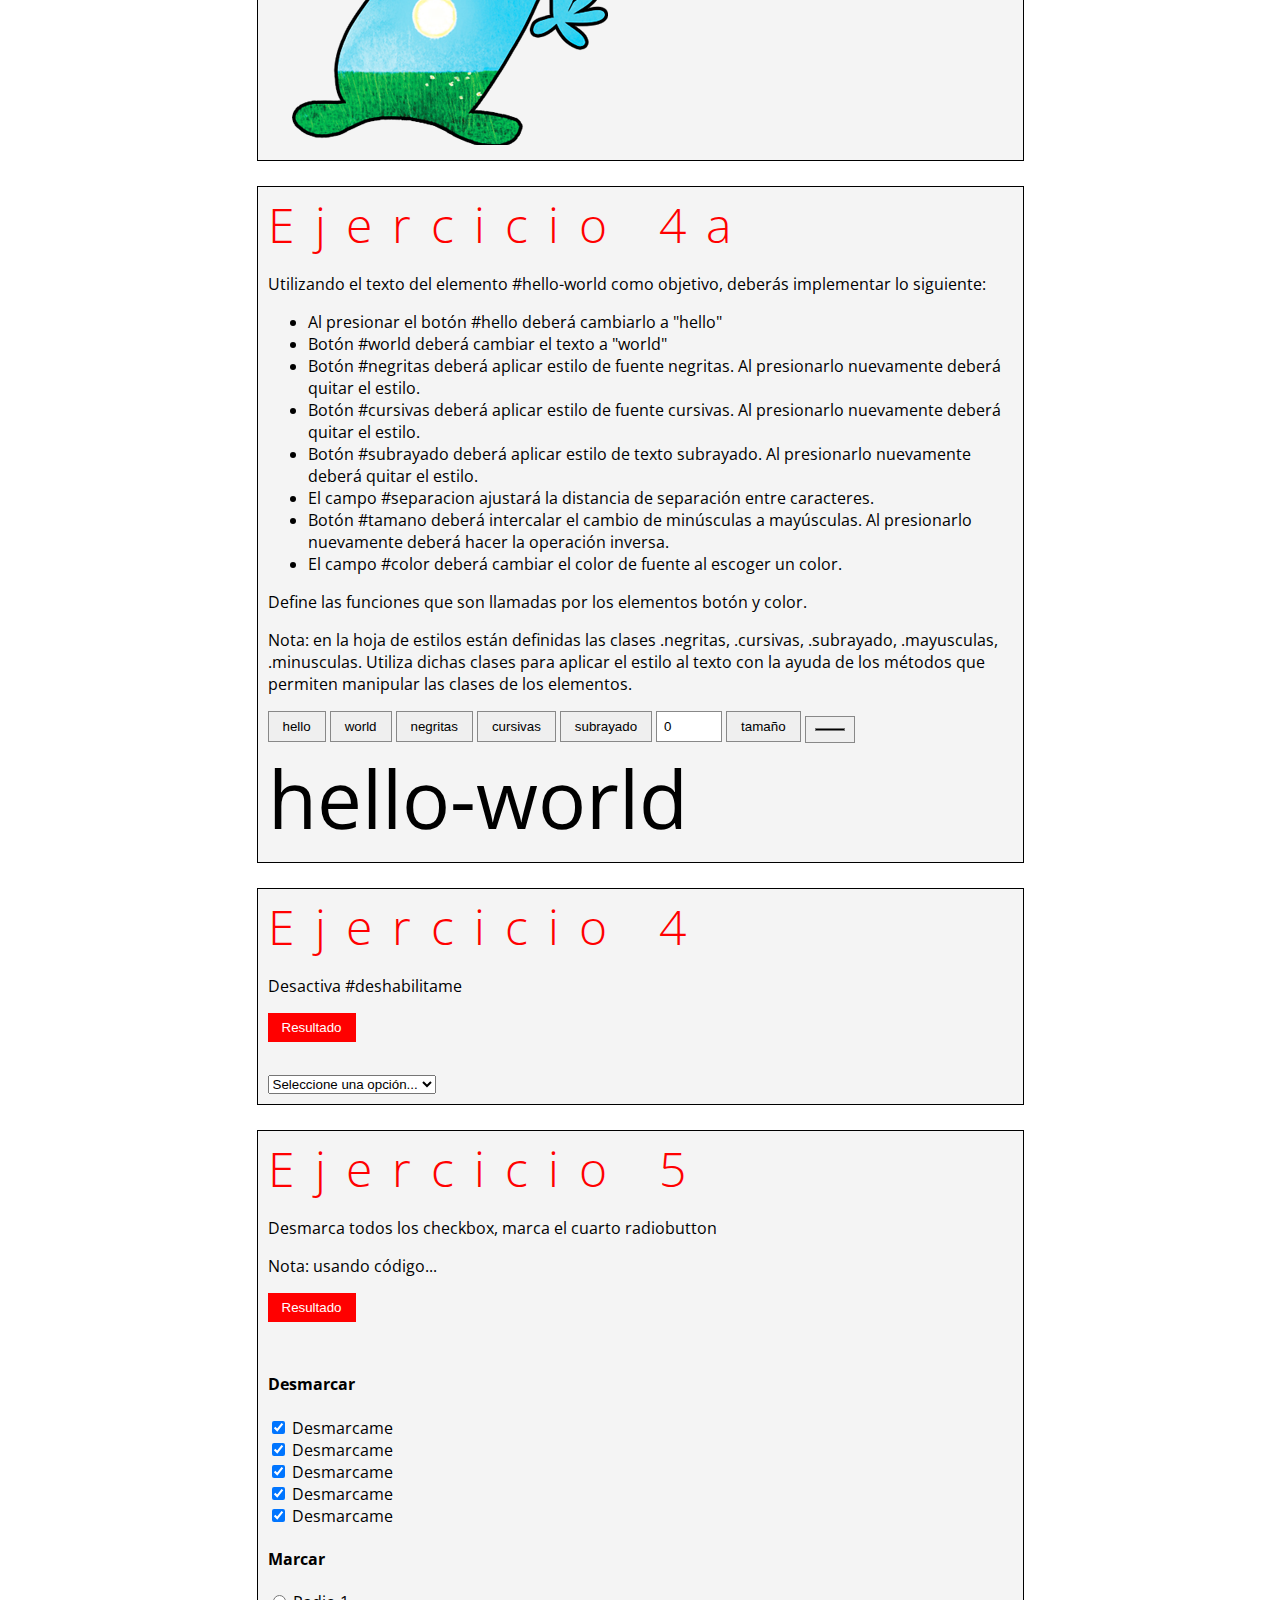
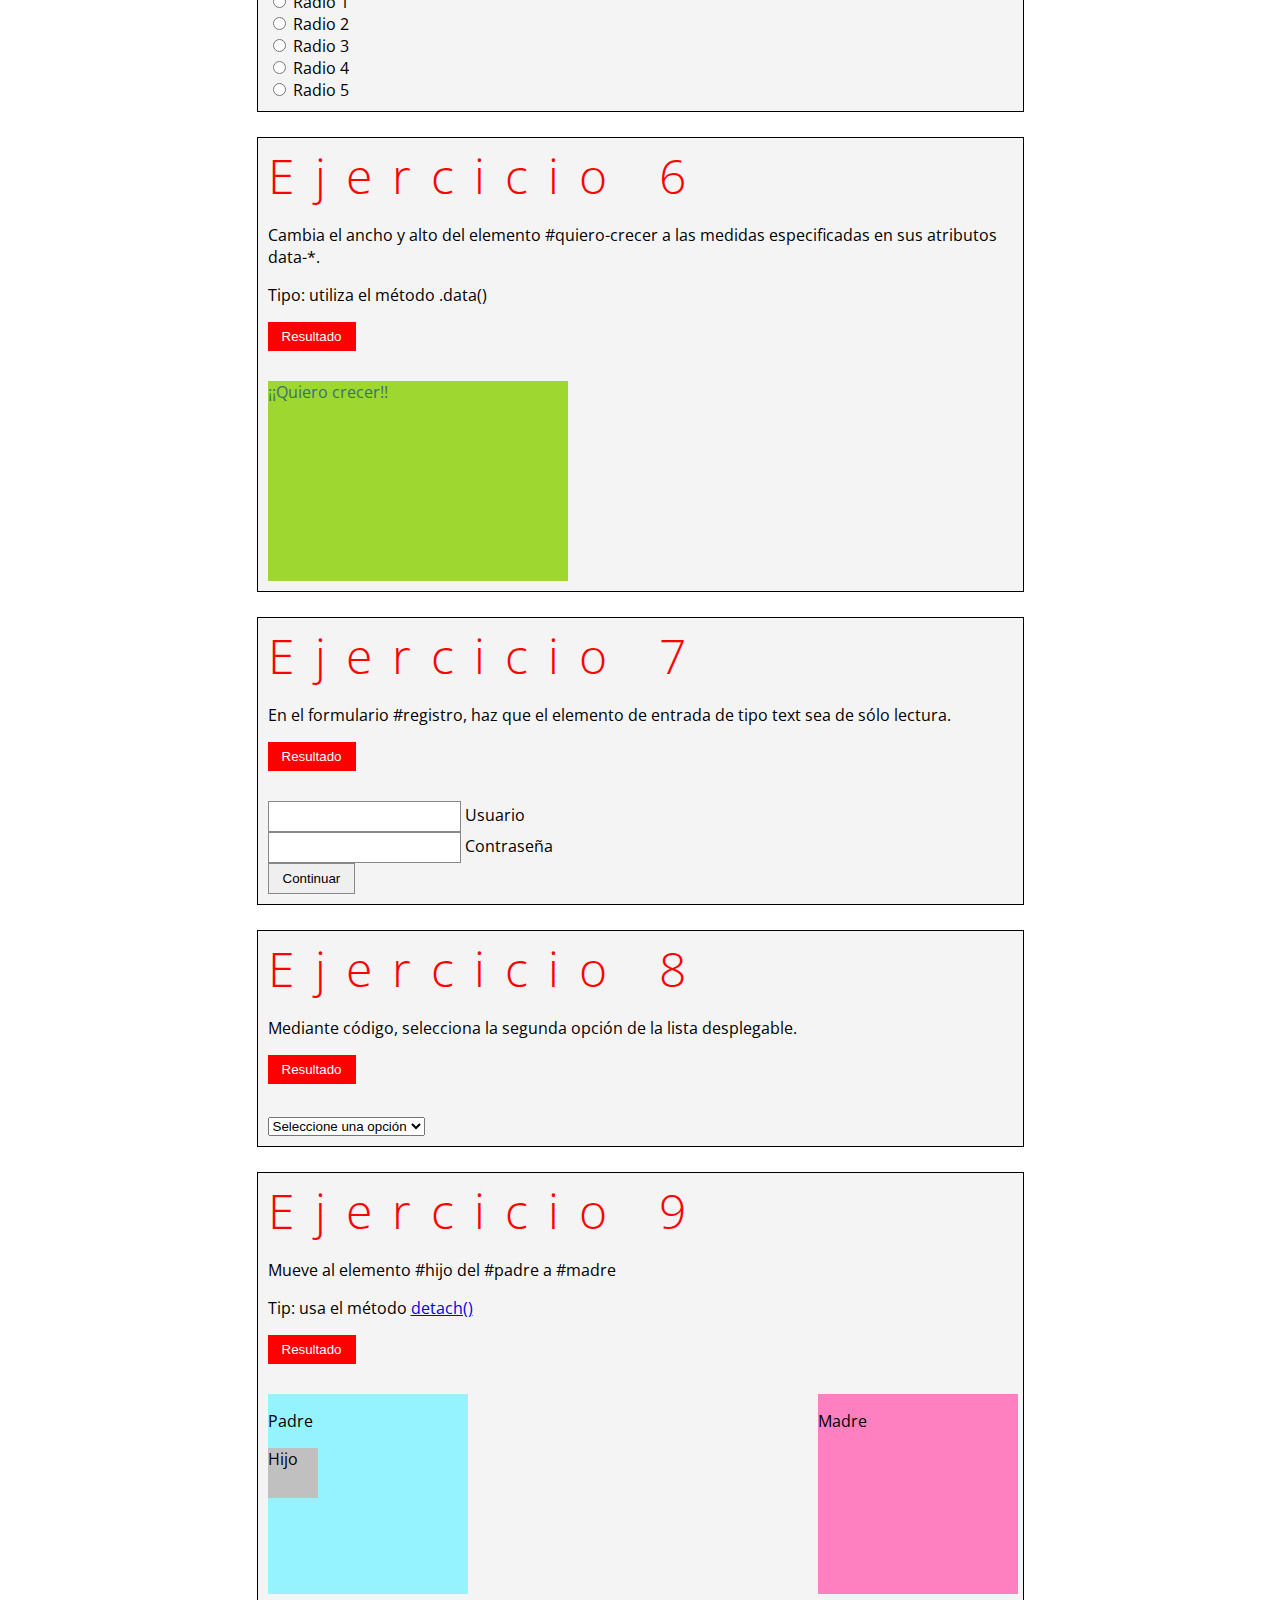
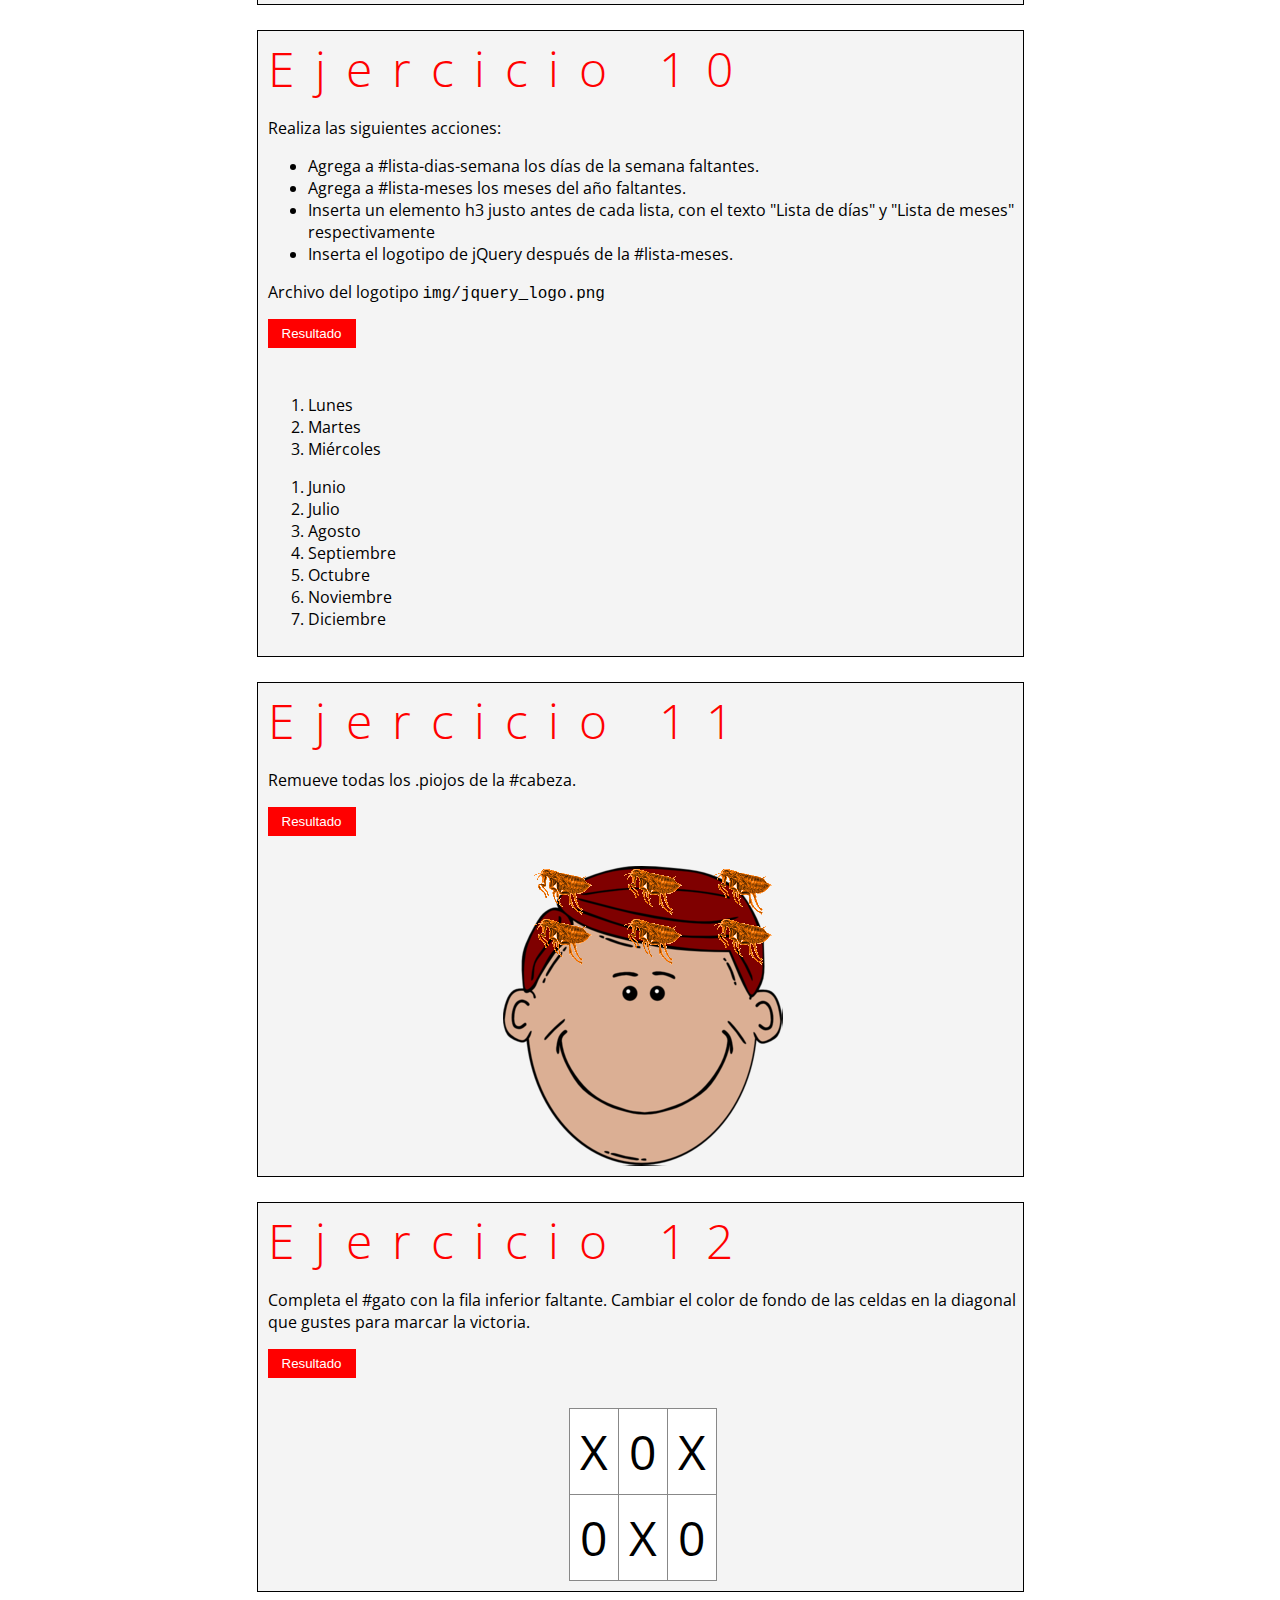
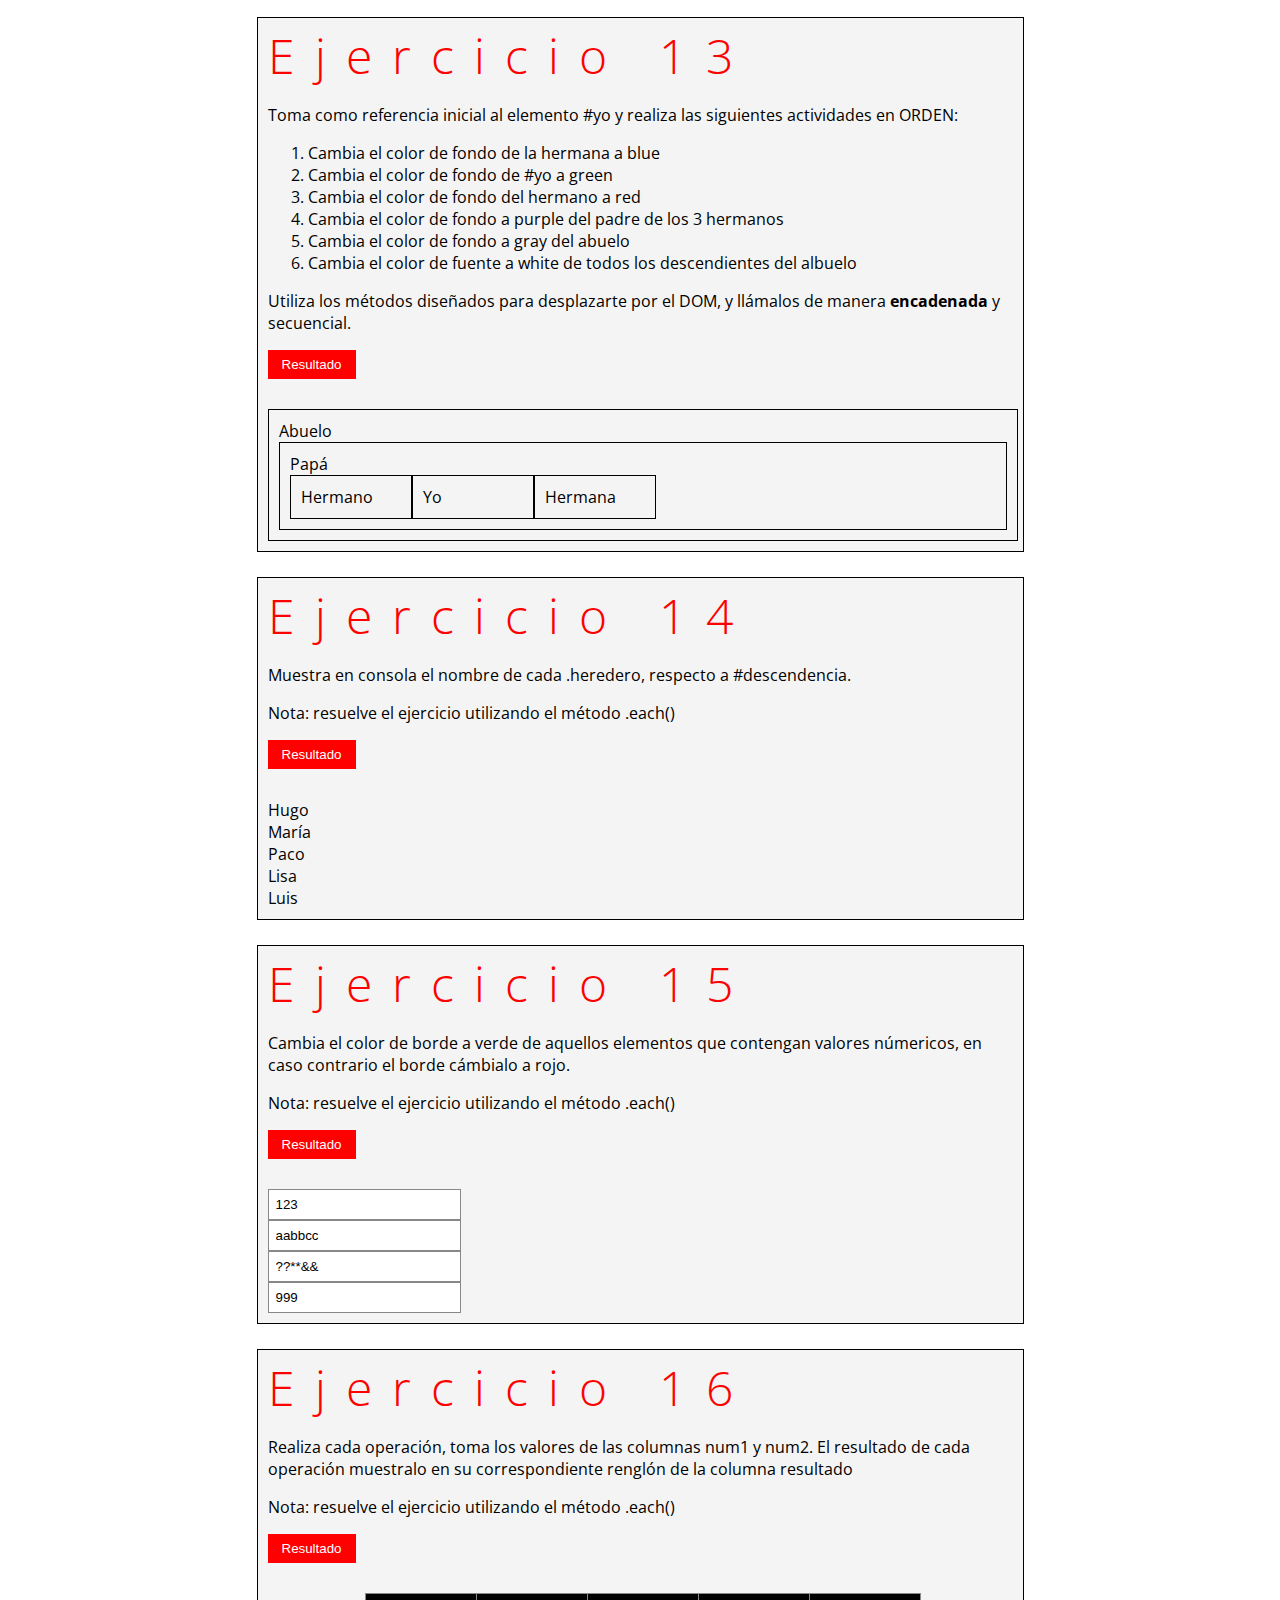
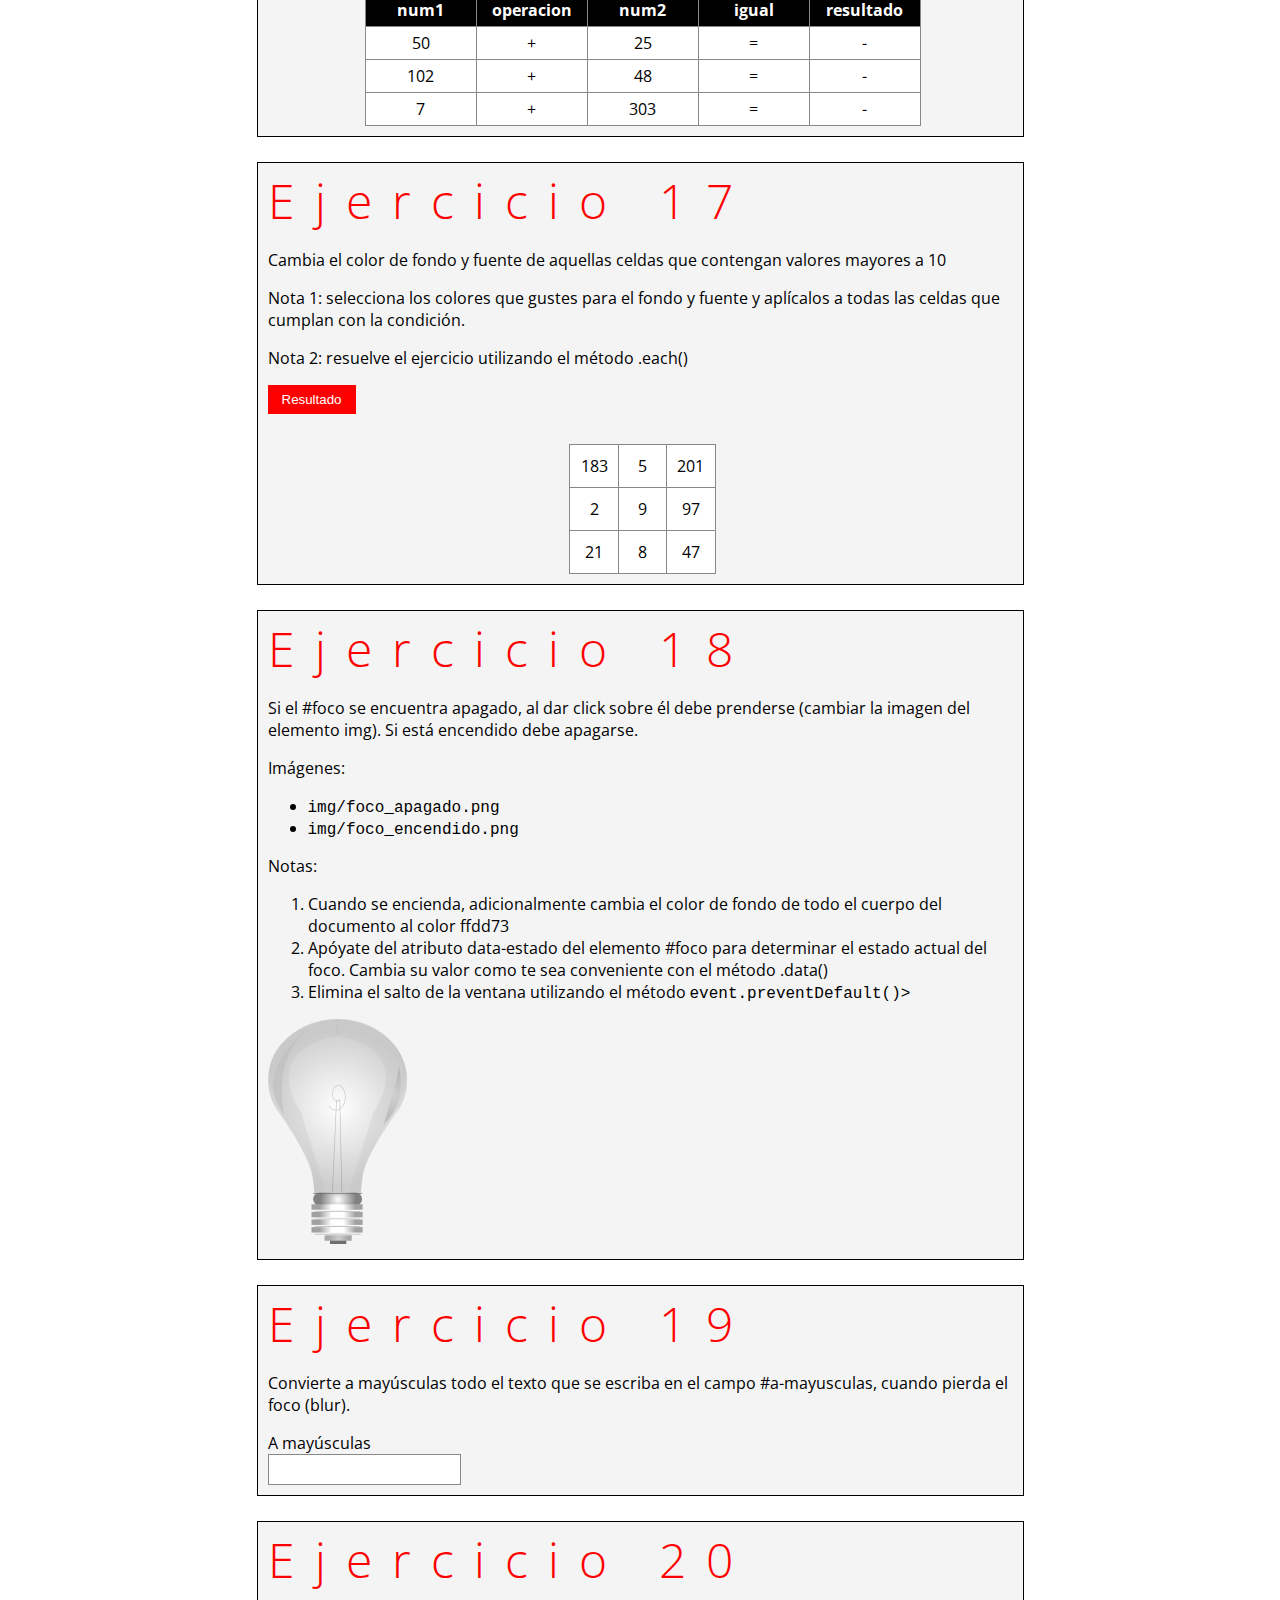
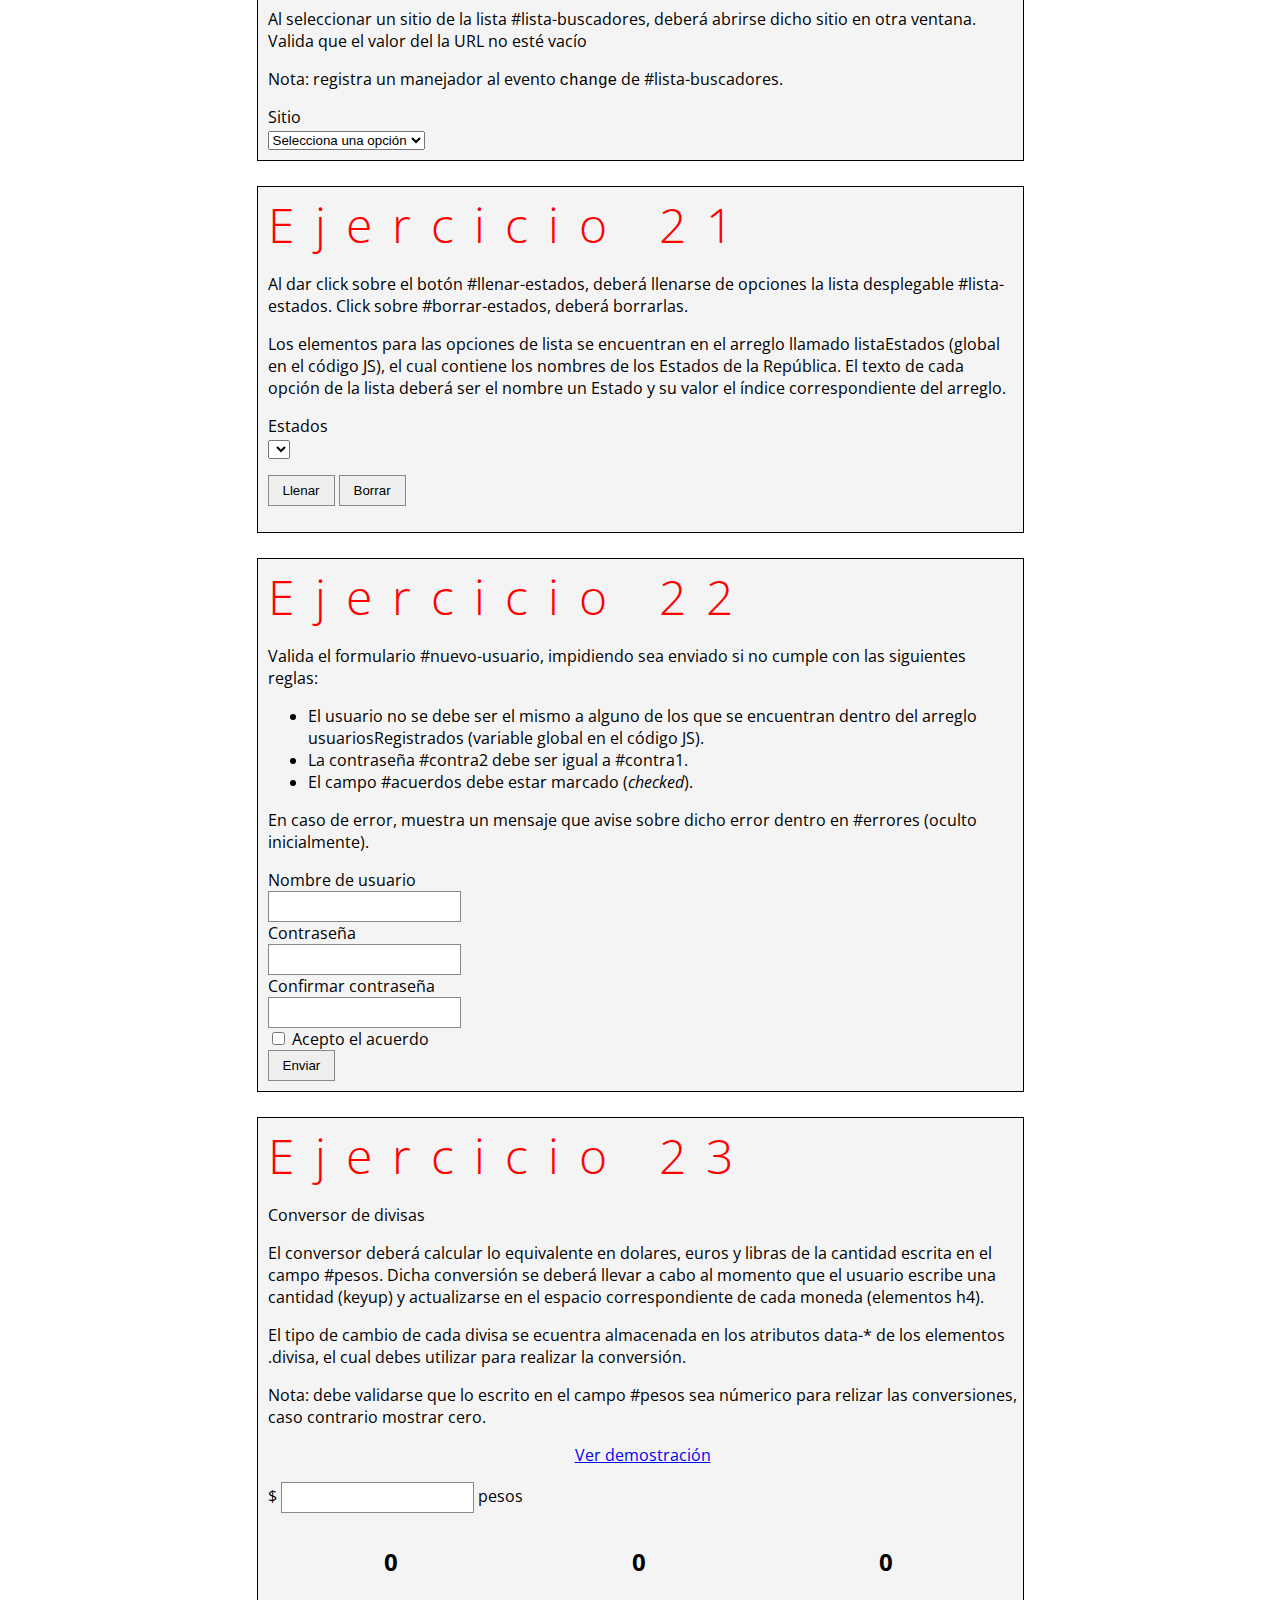
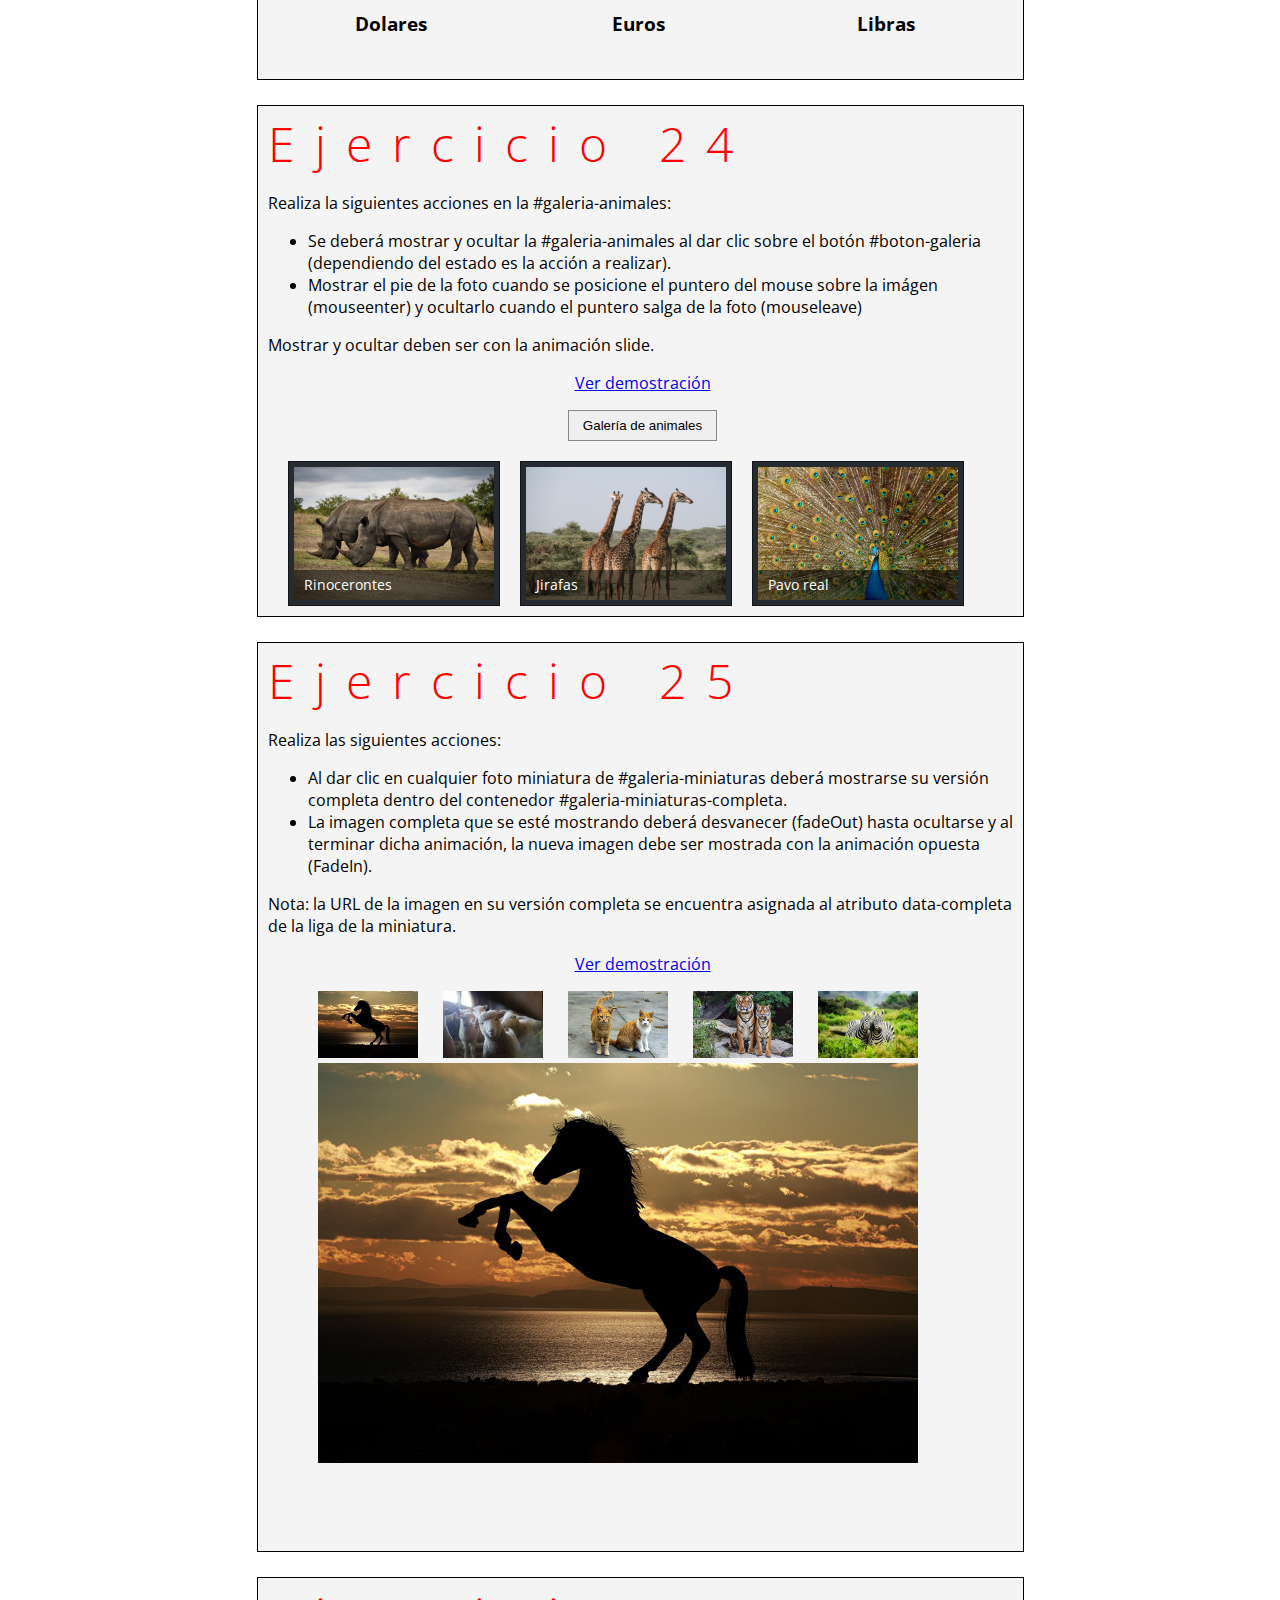
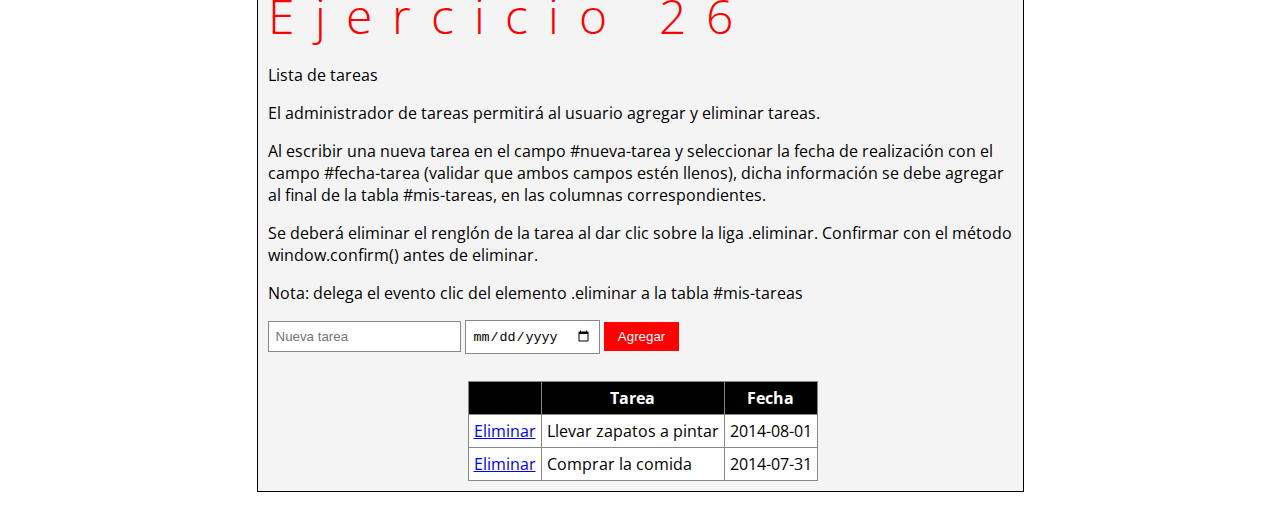
==== commit cf9176dd: "Agregar instrucción método .each()" ====
--- a/pw2-e13.html
+++ b/pw2-e13.html
@@ -368,6 +368,7 @@
             <h2>Ejercicio 14</h2>
 
             <p>Muestra en consola el nombre de cada .heredero, respecto a #descendencia.</p>
+            <p>Nota: resuelve el ejercicio utilizando el método .each()</p>
 
             <div class="resultado">
                 <input type="button" value="Resultado">
@@ -386,7 +387,7 @@
             <h2>Ejercicio 15</h2>
 
             <p>Cambia el color de borde a verde de aquellos elementos que contengan valores númericos, en caso contrario el borde cámbialo a rojo.</p>
-            <p>Nota: utiliza el método each()</p>
+            <p>Nota: resuelve el ejercicio utilizando el método .each()</p>
 
             <div class="resultado">
                 <input type="button" value="Resultado">
@@ -451,7 +452,8 @@
             <h2>Ejercicio 17</h2>
 
             <p>Cambia el color de fondo y fuente de aquellas celdas que contengan valores mayores a 10</p>
-            <p>Nota: selecciona los colores que gustes para el fondo y fuente y aplícalos a todas las celdas que cumplan con la condición.</p>
+            <p>Nota 1: selecciona los colores que gustes para el fondo y fuente y aplícalos a todas las celdas que cumplan con la condición.</p>
+            <p>Nota 2: resuelve el ejercicio utilizando el método .each()</p>
 
             <div class="resultado">
                 <input type="button" value="Resultado">
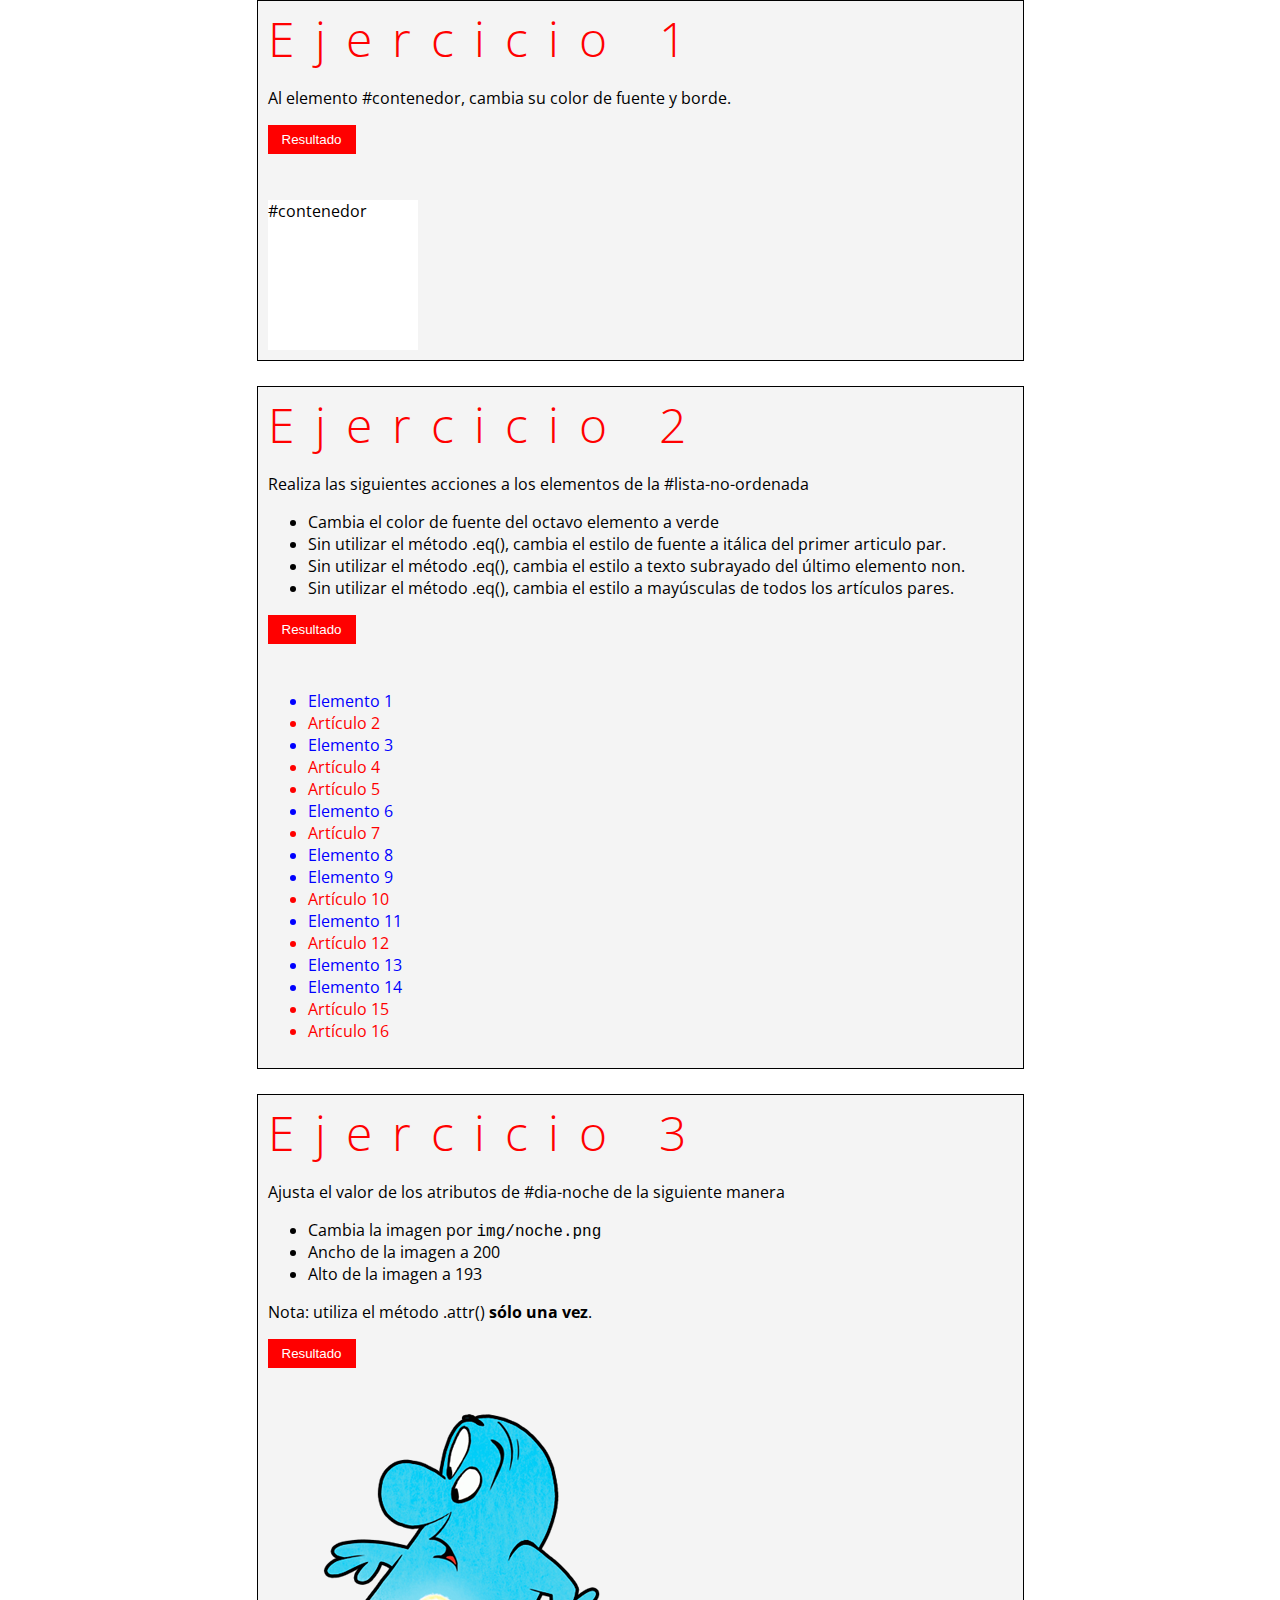
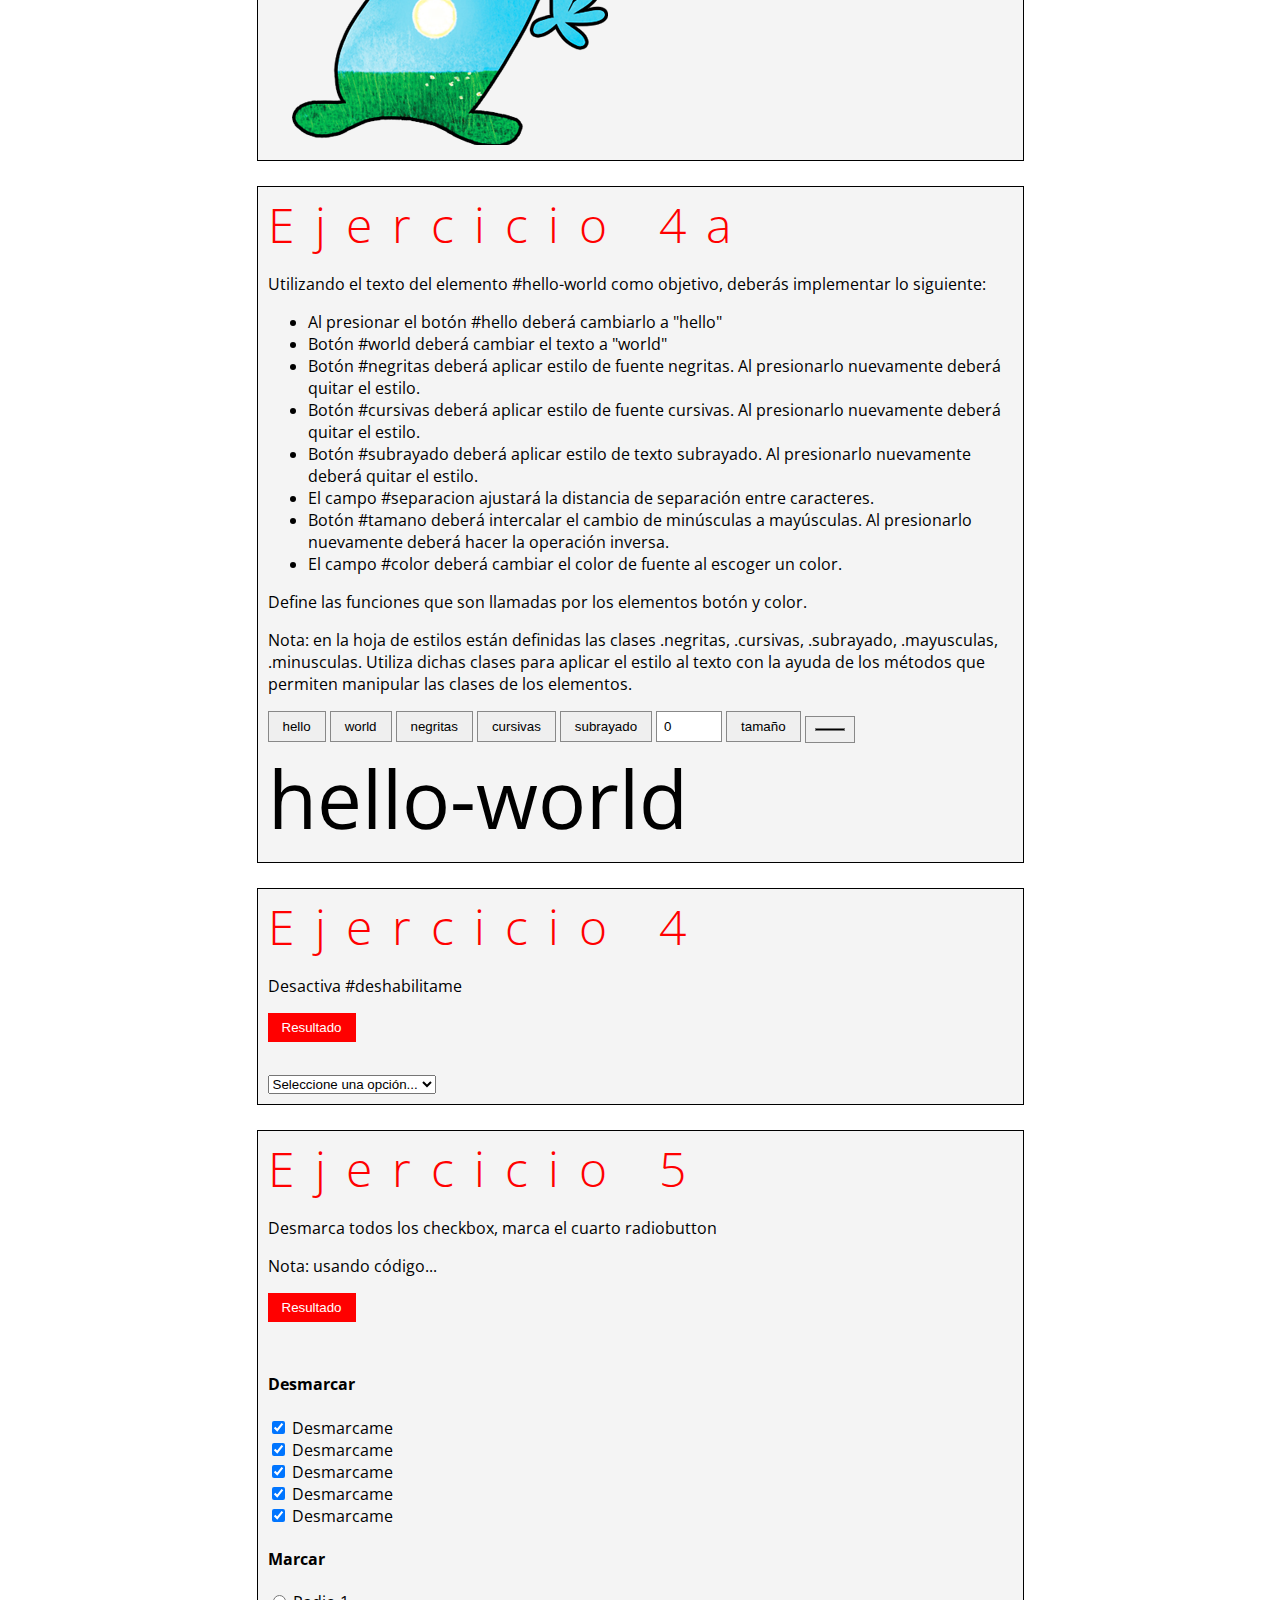
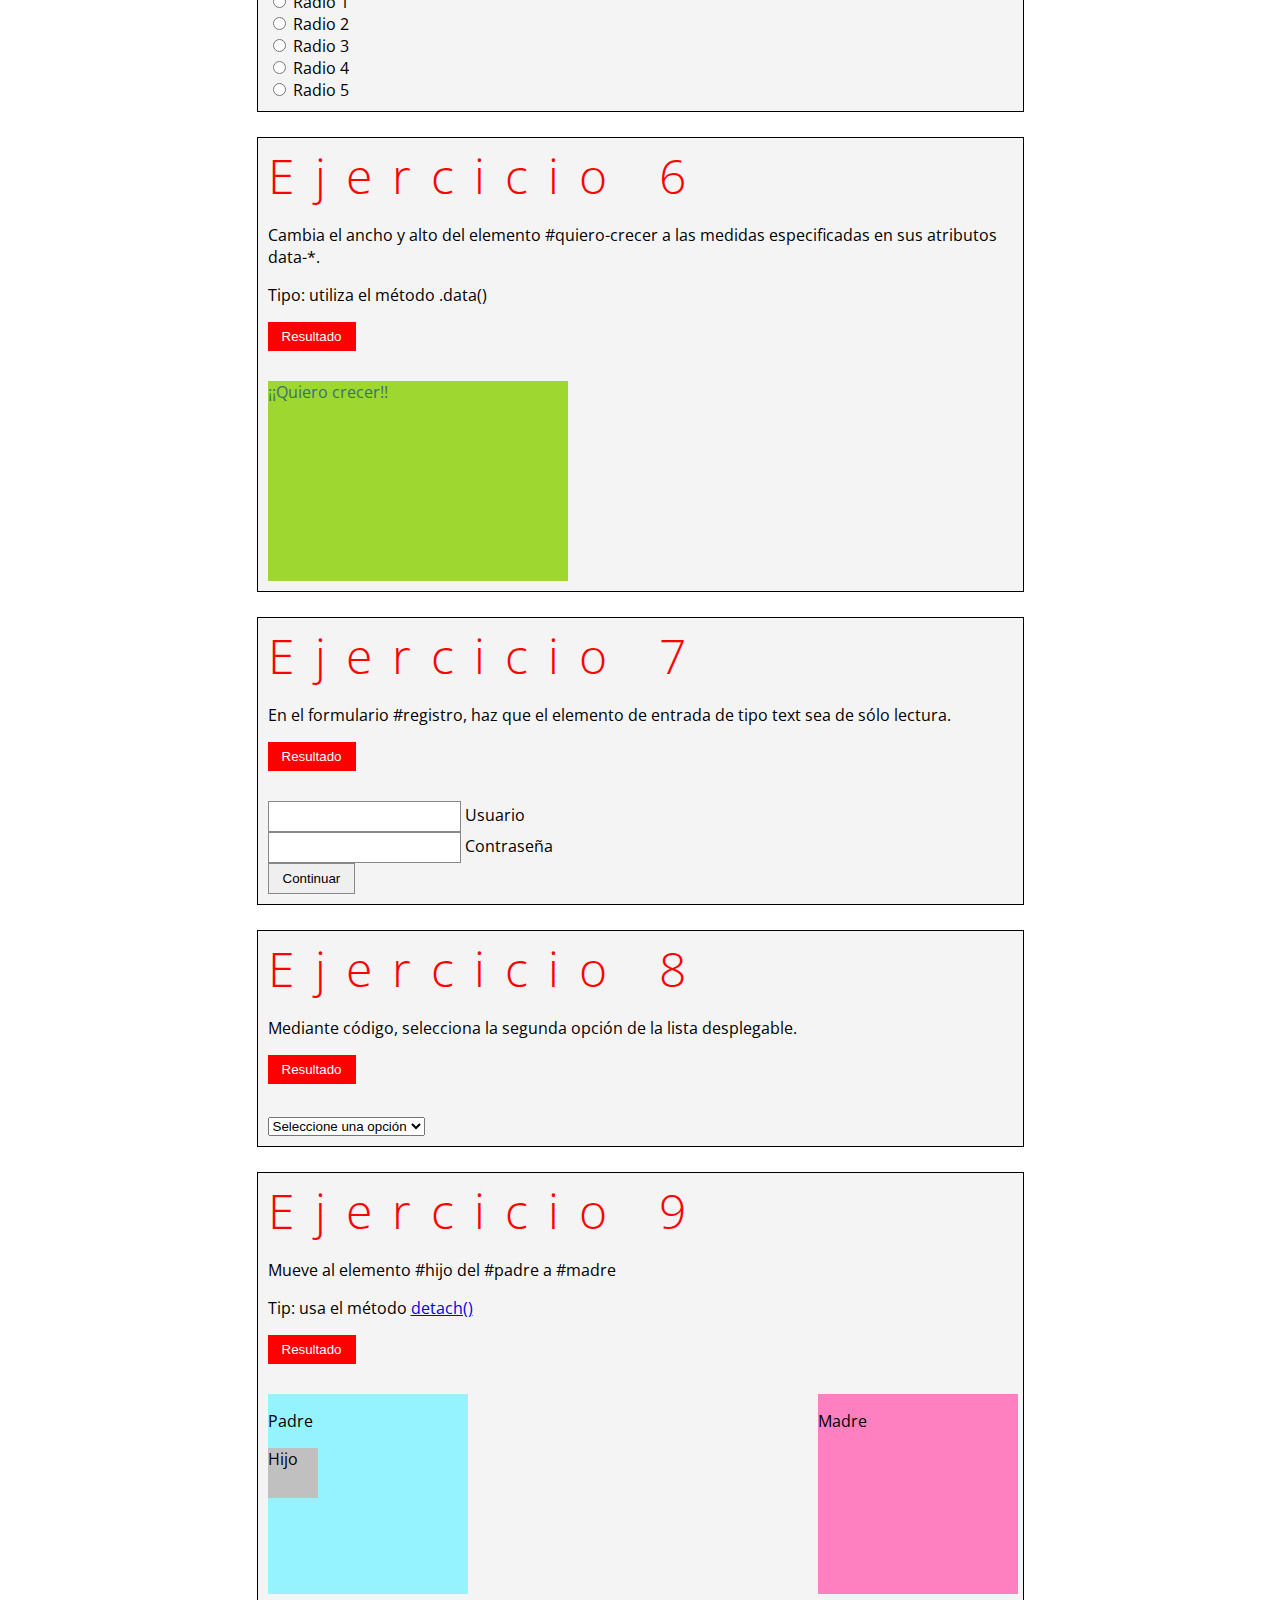
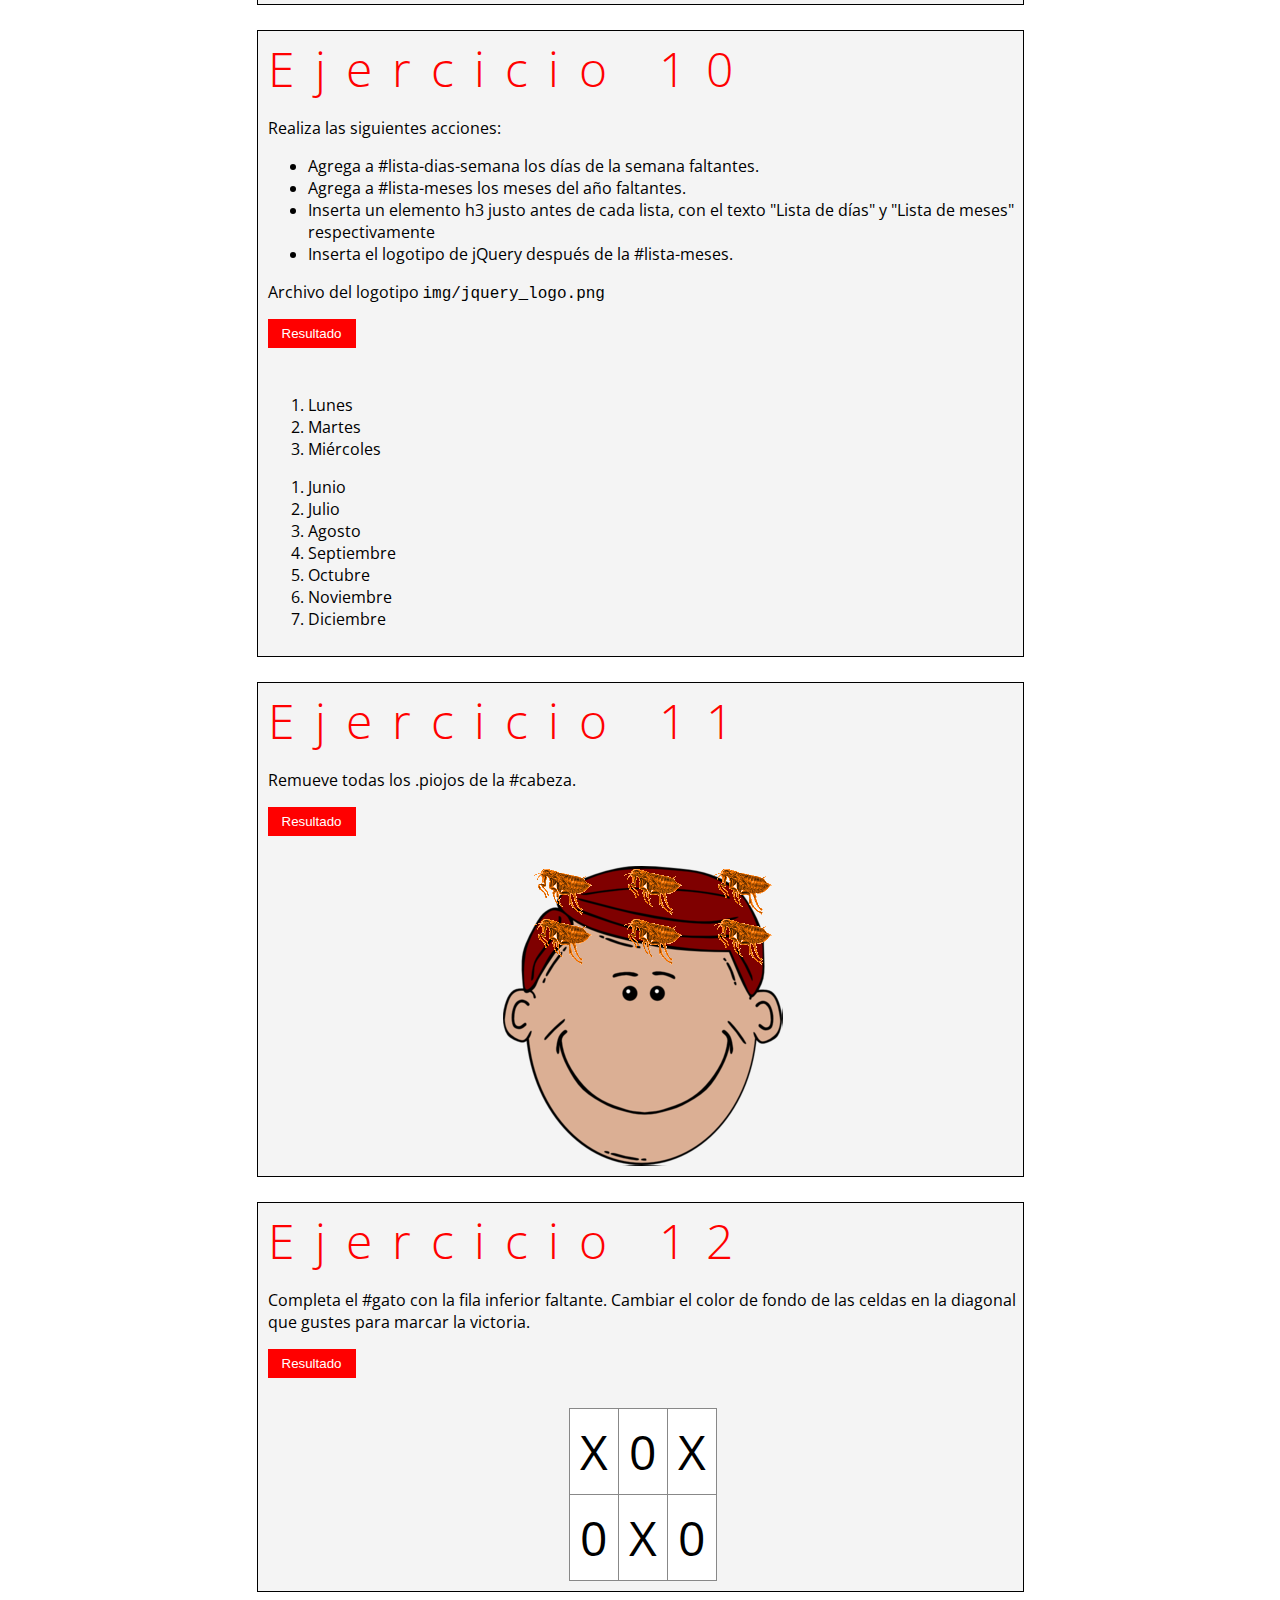
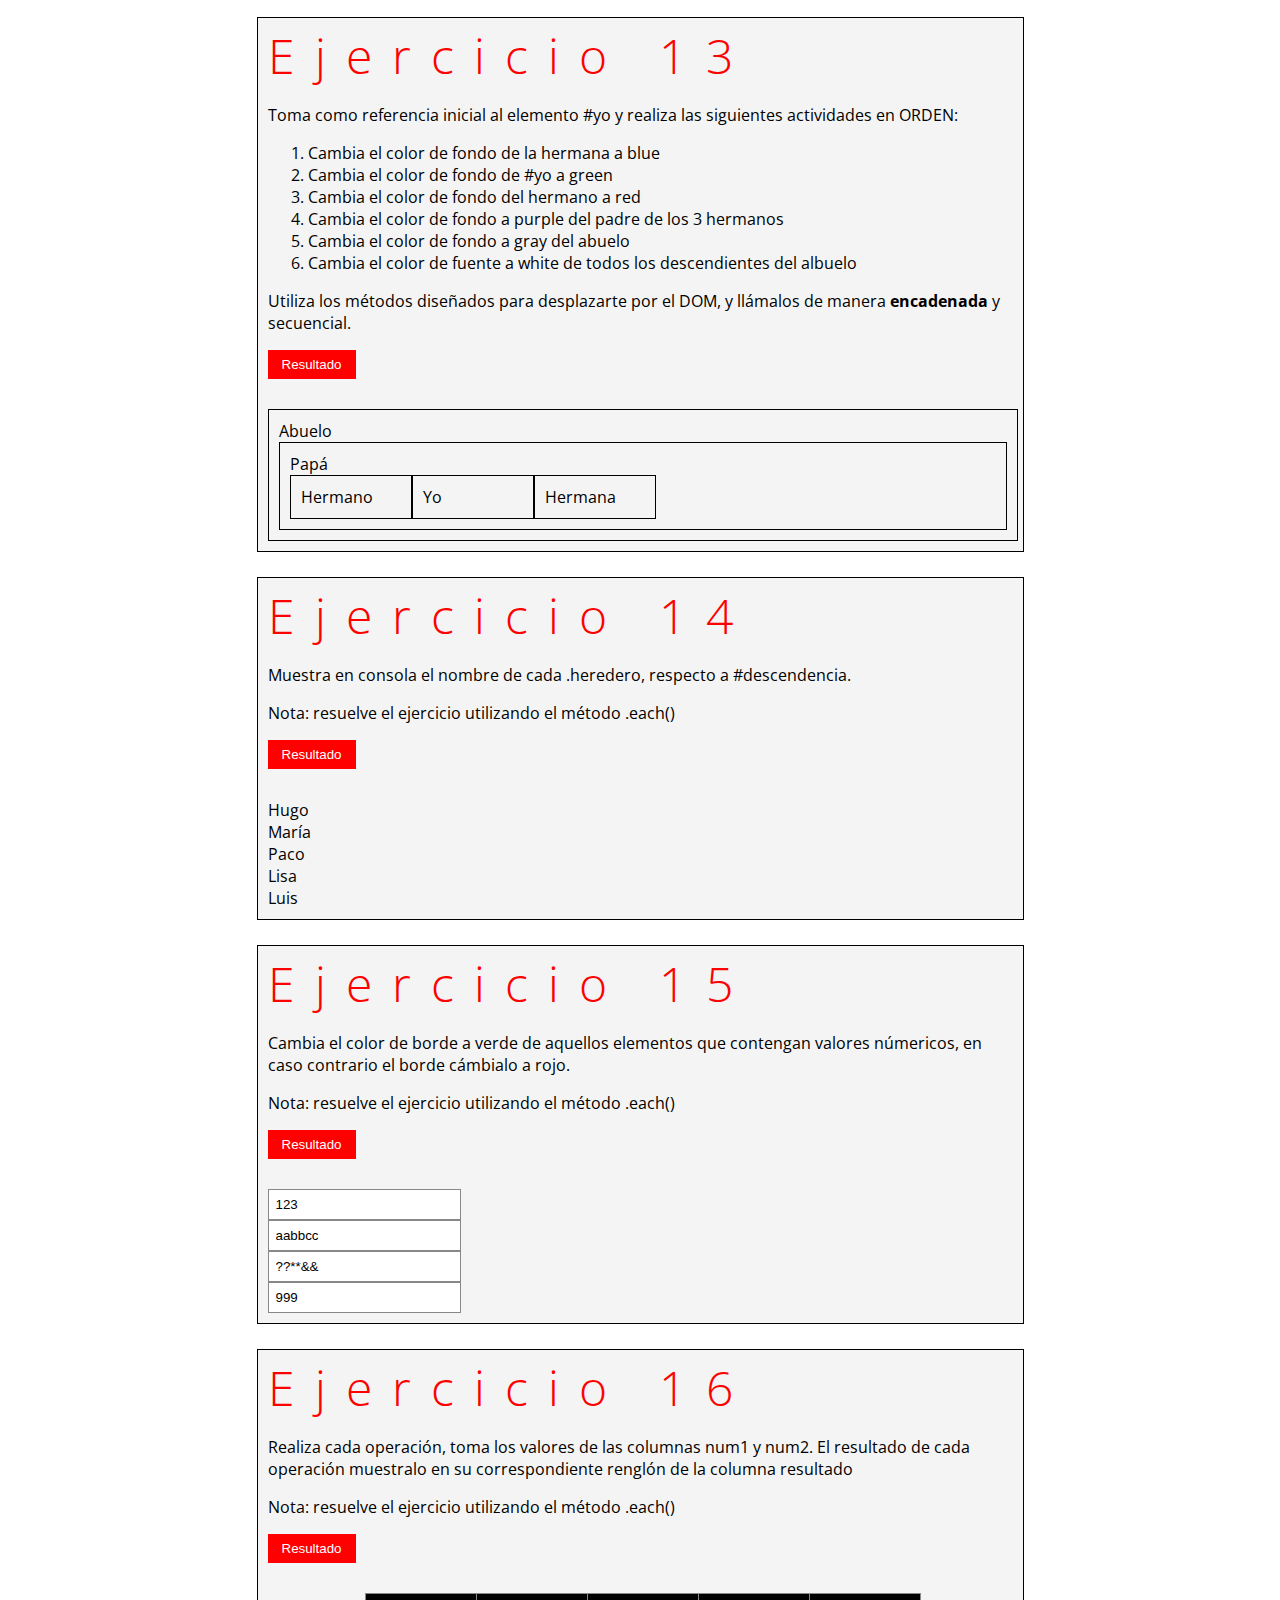
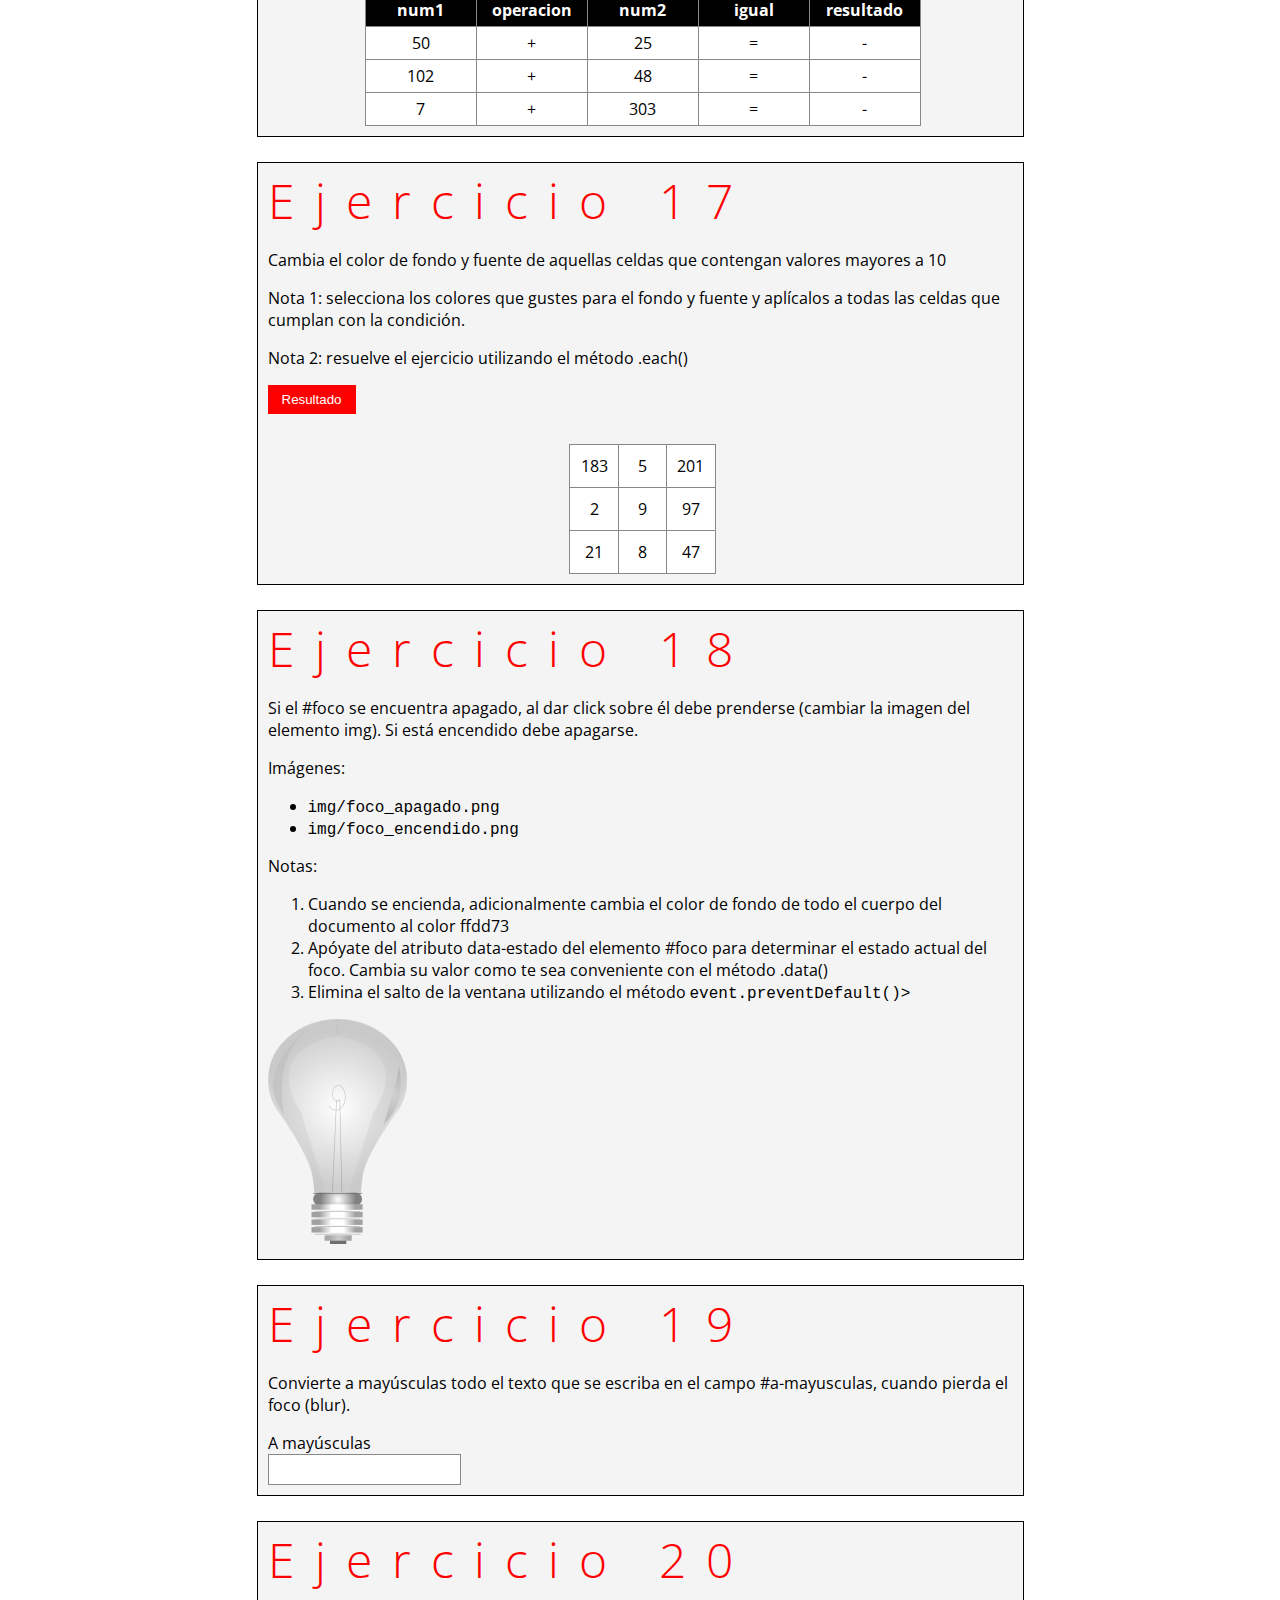
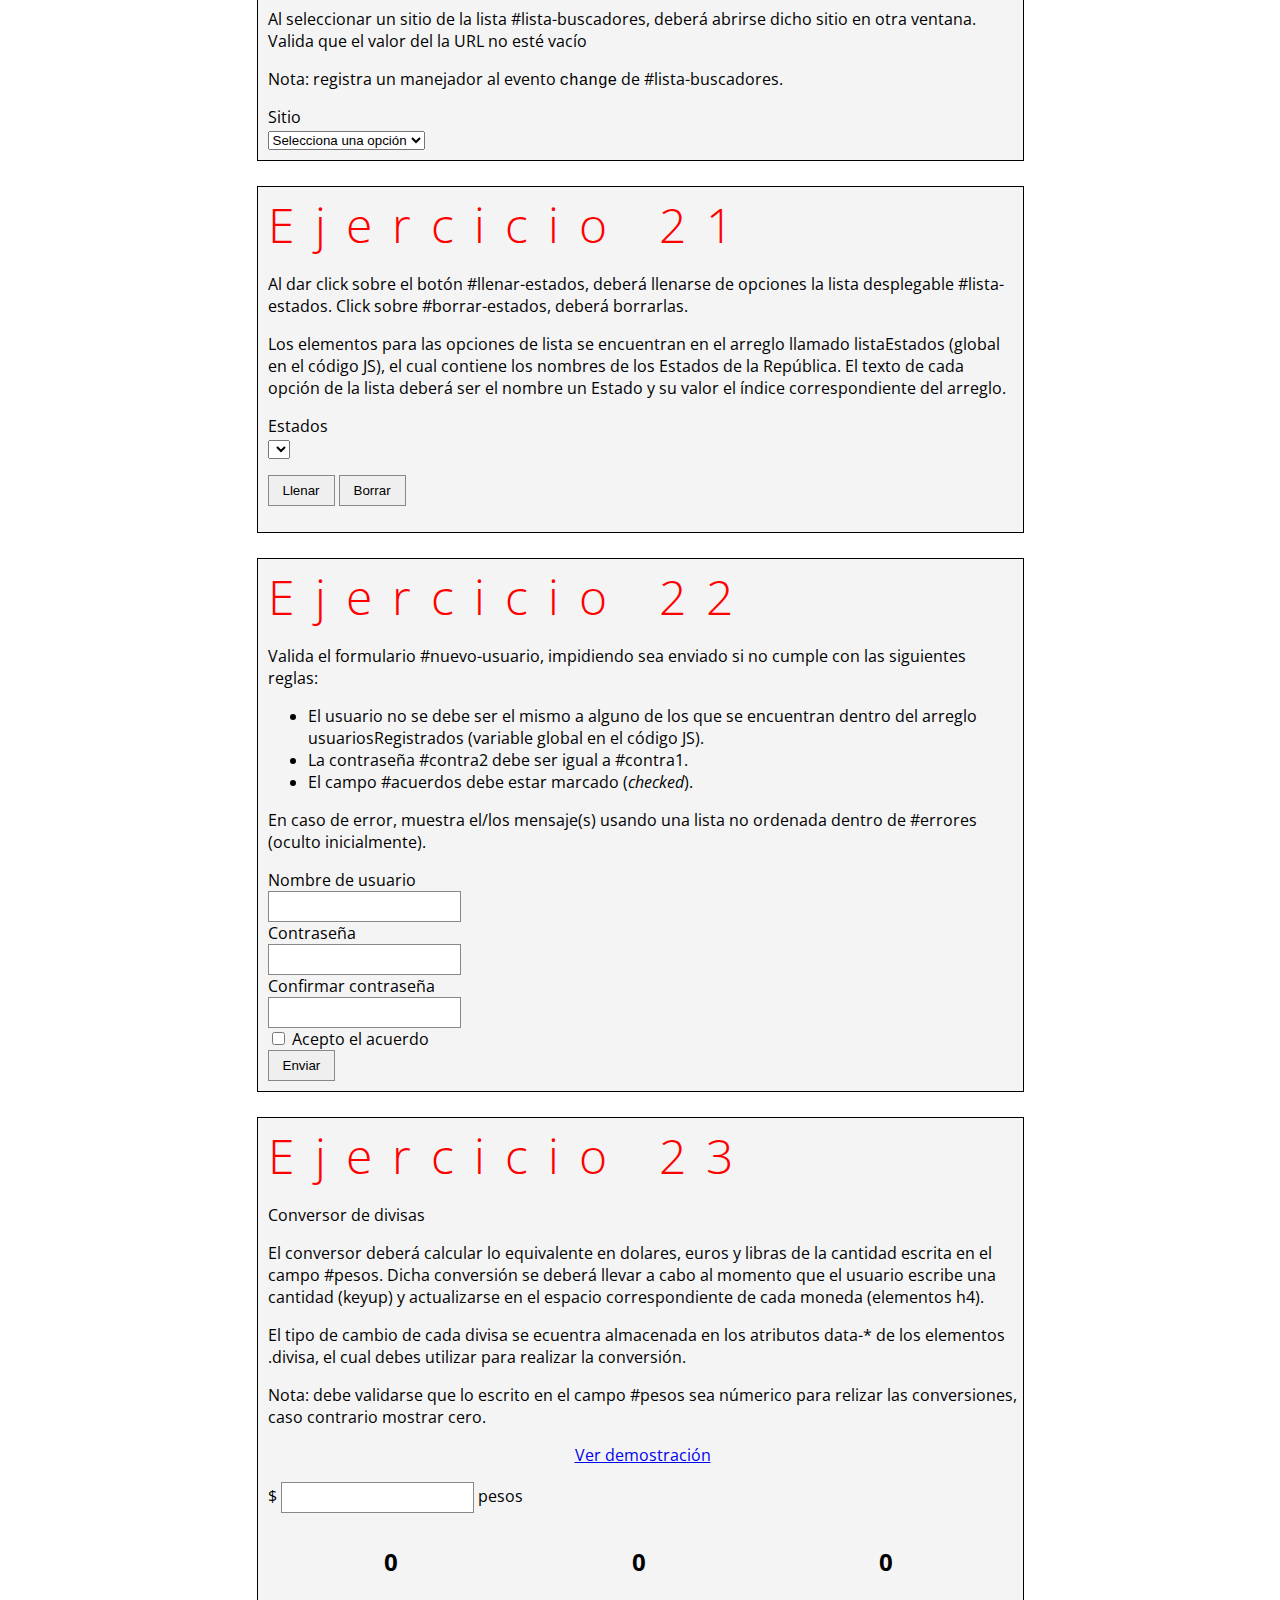
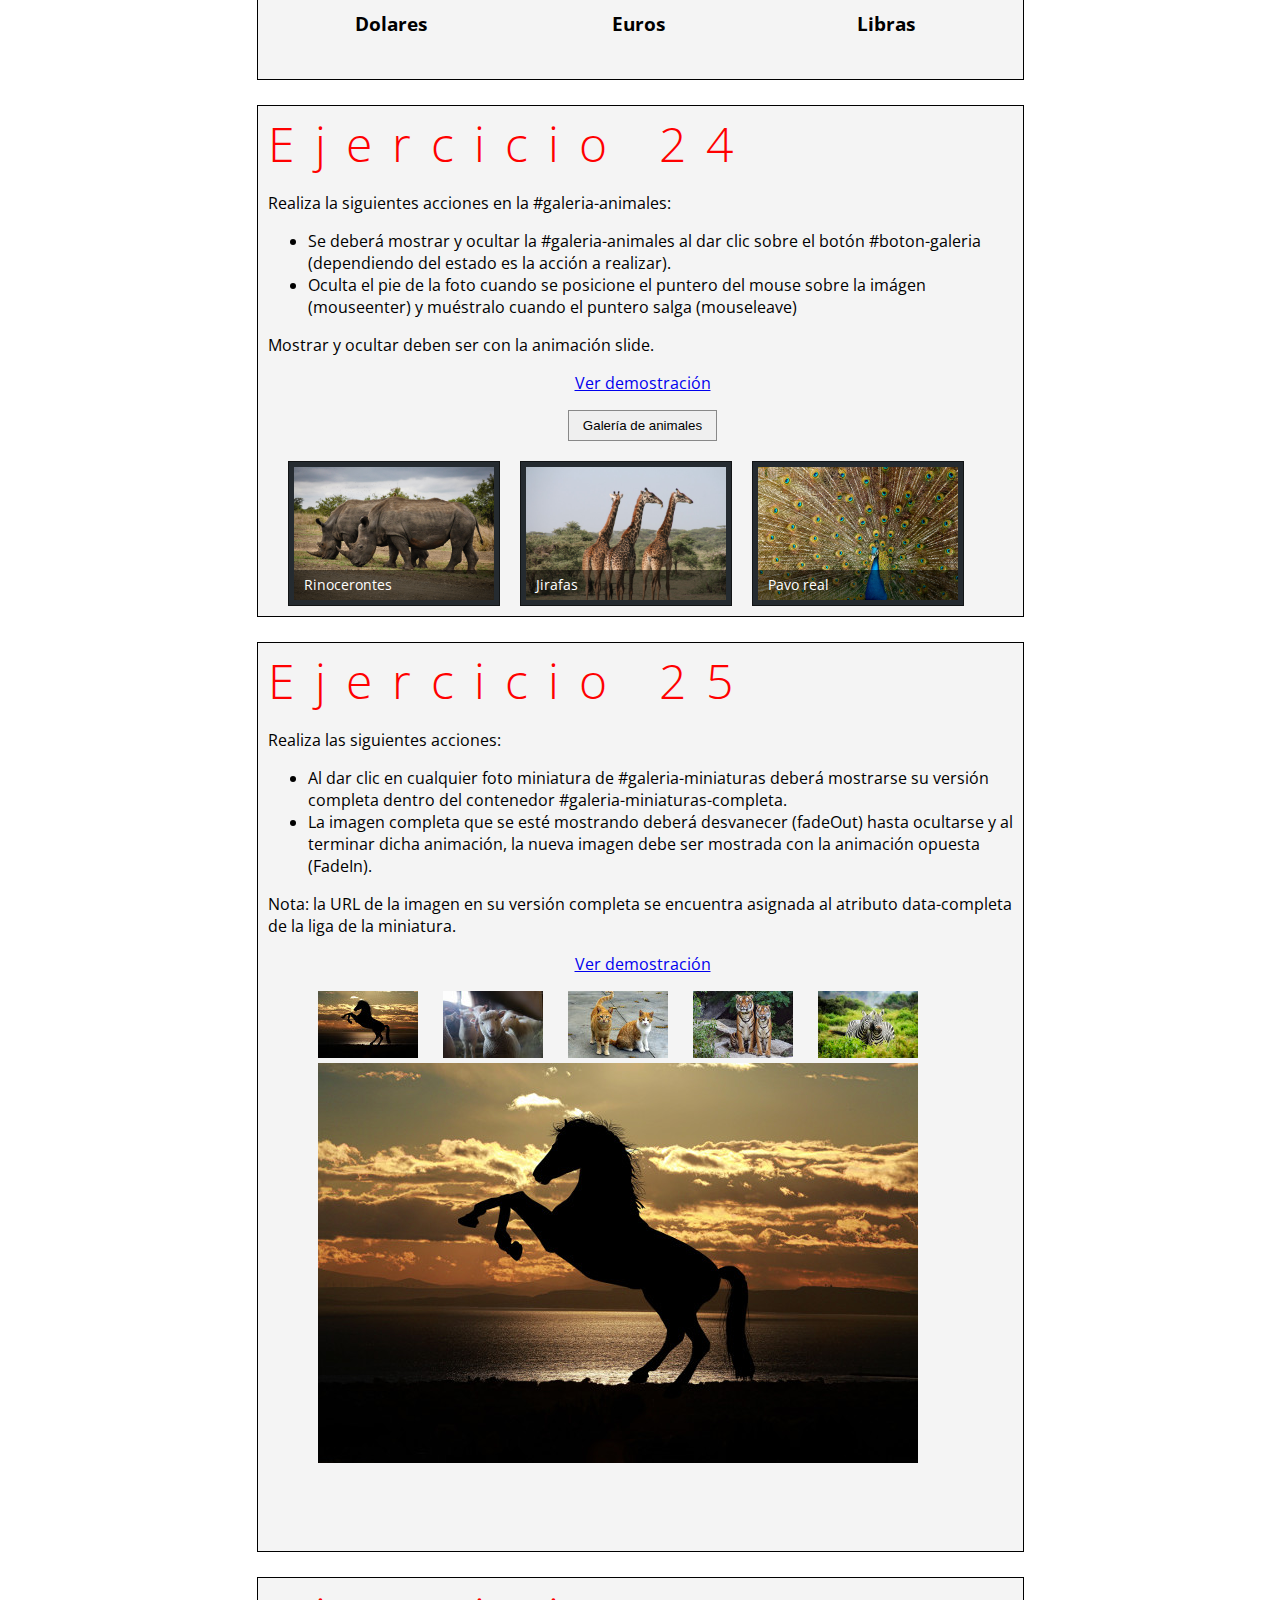
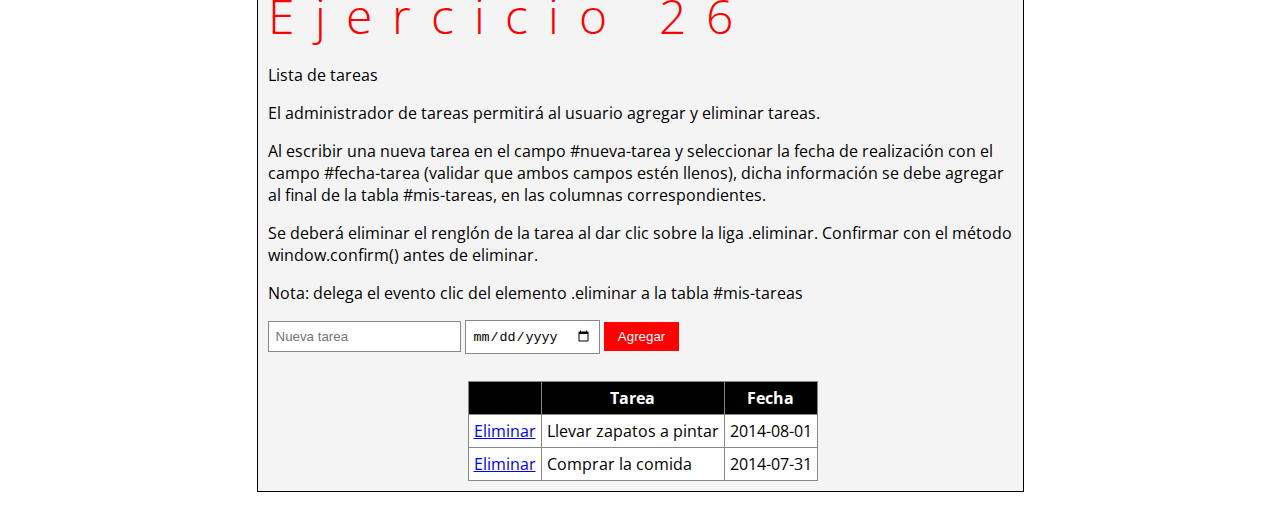
==== commit ce666ea4: "Cambio en ejercicio 24 y hover de botones" ====
--- a/pw2-e13.html
+++ b/pw2-e13.html
@@ -564,7 +564,7 @@
                 <li>El campo #acuerdos debe estar marcado (<i>checked</i>).</li>
             </ul>
 
-            <p>En caso de error, muestra un mensaje que avise sobre dicho error dentro en #errores (oculto inicialmente).</p>
+            <p>En caso de error, muestra el/los mensaje(s) usando una lista no ordenada dentro de #errores (oculto inicialmente).</p>
 
             <div class="resultado">
 
@@ -645,7 +645,7 @@
             <p>Realiza la siguientes acciones en la #galeria-animales:</p>
             <ul>
                 <li>Se deberá mostrar y ocultar la #galeria-animales al dar clic sobre el botón #boton-galeria (dependiendo del estado es la acción a realizar).</li>
-                <li>Mostrar el pie de la foto cuando se posicione el puntero del mouse sobre la imágen (mouseenter) y ocultarlo cuando el puntero salga de la foto (mouseleave)</li>
+                <li>Oculta el pie de la foto cuando se posicione el puntero del mouse sobre la imágen (mouseenter) y muéstralo cuando el puntero salga (mouseleave)</li>
             </ul>
             <p>Mostrar y ocultar deben ser con la animación slide.</p>
 
--- a/pw2-e13.css
+++ b/pw2-e13.css
@@ -52,14 +52,19 @@
 padding:10px;
 }
 
-input {
-border:1px solid #888;
-outline:none;
-padding:7px;
-}
+input{
+    border: 1px solid #888;
+    outline: none;
+    padding: 7px;
+}
+
 
 input[type='button'],input[type='submit'] {
 padding:7px 14px;
+}
+
+input[type='button']:hover,input[type='submit']:hover{
+    background-color: #f4f4f4;
 }
 
 .demo {
